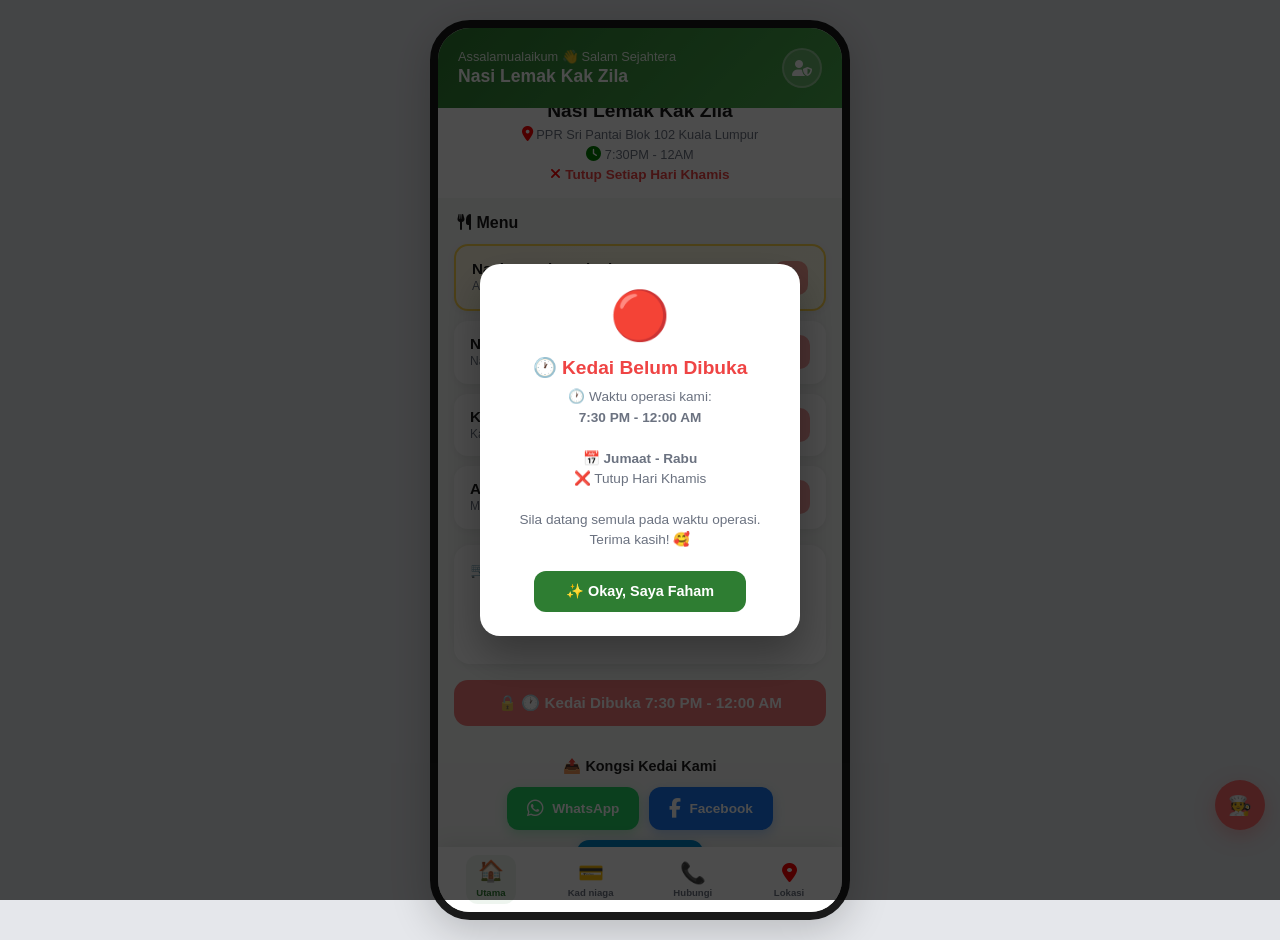
==== index.html @ 6022aac2 "Change fetchOwnerSettings interval to 10 seconds Updated the interval for fetching owner settings fr" ====
<!DOCTYPE html>
<html lang="ms">
<head>
    <meta charset="UTF-8">
    <meta name="viewport" content="width=device-width, initial-scale=1.0, maximum-scale=1.0, user-scalable=no, viewport-fit=cover">
    <title>Nasi Lemak Kak Zila</title>
    <link href="https://cdn.jsdelivr.net/npm/fontsource-poppins@5.0.0/index.css" rel="stylesheet">


<!-- PWA Meta Tags -->
<link rel="manifest" href="manifest.json">
<meta name="theme-color" content="#2E7D32">

<!-- Apple iOS PWA -->
<meta name="apple-mobile-web-app-capable" content="yes">
<meta name="apple-mobile-web-app-status-bar-style" content="black-translucent">
<meta name="apple-mobile-web-app-title" content="Zila Food">
<link rel="apple-touch-icon" href="nasi-lemak-icon-192.png">

<!-- Android + General PWA -->
<meta name="mobile-web-app-capable" content="yes">

<!-- Viewport -->
<meta name="viewport" content="width=device-width, initial-scale=1.0, maximum-scale=1.0, user-scalable=no, viewport-fit=cover, shrink-to-fit=no">

<!-- Font Awesome -->
<link rel="stylesheet" href="https://cdnjs.cloudflare.com/ajax/libs/font-awesome/6.5.1/css/all.min.css">


<!-- Open Graph Meta Tags (Facebook, Telegram, WhatsApp) -->
<meta property="og:title" content="🍽️ Nasi Lemak Kak Zila">
<meta property="og:description" content="Order Nasi Lemak sedap di PPR Sri Pantai Blok 102 Kuala Lumpur. Buka 7:30PM - 12AM (Jumaat-Rabu). Tutup Khamis.">
<meta property="og:image" content="https://raw.githubusercontent.com/Lilmoki91/nasi-lemak-kak-zila/refs/heads/main/media/og-image.jpg">
<meta property="og:image:width" content="1200">
<meta property="og:image:height" content="630">
<meta property="og:image:type" content="image/jpeg">
<meta property="og:url" content="https://nasi-lemak-kak-zila.pages.dev">
<meta property="og:type" content="website">
<meta property="og:locale" content="ms_MY">
<meta property="og:site_name" content="Zila Food">

<!-- Twitter Card -->
<meta name="twitter:card" content="summary_large_image">
<meta name="twitter:title" content="🍽️ Nasi Lemak Kak Zila">
<meta name="twitter:description" content="Order Nasi Lemak sedap di PPR Sri Pantai Blok 102 Kuala Lumpur.">
<meta name="twitter:image" content="https://raw.githubusercontent.com/Lilmoki91/nasi-lemak-kak-zila/refs/heads/main/media/og-image.jpg">

<style>
:root {
    --primary: #2E7D32;
    --primary-light: #4CAF50;
    --primary-dark: #1B5E20;
    --accent: #FFD54F;
    --accent-dark: #FFC107;
    --bg: #F5F7F5;
    --card: #FFFFFF;
    --text: #1A1A1A;
    --text-muted: #6B7280;
    --success: #25D366;
    --danger: #EF4444;
    --info: #4285F4;
}

* {
    margin: 0;
    padding: 0;
    box-sizing: border-box;
    -webkit-tap-highlight-color: transparent;
    
}

body {
    font-family: 'Poppins', sans-serif;
    background: #E5E7EB;
    min-height: 100vh;
    display: flex;
    justify-content: center;
    align-items: flex-start;
    padding: 0px 0;
}

.phone-frame {
    width: 100%;
    max-width: 420px;
    background: var(--bg);
    min-height: 100vh;
    position: relative;
    overflow-x: hidden;
    box-shadow: 0 10px 40px rgba(0,0,0,0.2);
    display: flex;
    flex-direction: column;
}

@media (min-width: 480px) {
    .phone-frame {
        min-height: 850px;
        max-height: 900px;
        border-radius: 40px;
        overflow: hidden;
        border: 8px solid #1A1A1A;
        margin: 20px auto;
    }
}

.app-header {
    background: linear-gradient(135deg, var(--primary) 0%, var(--primary-light) 100%);
    padding: 20px;
    color: #fff;
    flex-shrink: 0;
    margin: 0;
    display: fixed;
}

.header-greeting {
    font-size: 0.8rem;
    opacity: 0.9;
}

.header-name {
    font-size: 1.1rem;
    font-weight: 700;
    margin-top: 2px;
}

.content {
    flex: 1;
    overflow-y: auto;
    padding: 0;
    padding-bottom: 90px;
    -webkit-overflow-scrolling: touch;
}

.tab-page {
    display: none;
    margin: 0;
    padding: 0;
    animation: fadeIn 0.3s ease;
}

.tab-page.active {
    display: block;
}

@keyframes fadeIn {
    from { opacity: 0; transform: translateY(10px); }
    to { opacity: 1; transform: translateY(0); }
}

/* ========== GAMBAR FULL SIZE ========== */
.hero-image {
    width: 100%;
    height: 100%;
    max-height: 100%;
    object-fit: cover;
    display: block;
    margin-top: -2.6rem;
    padding: 0;
    border: none;
}

.hero-caption {
    padding: 16px 20px ;
    text-align: center;
    background: var(--card);
    margin: 0;
}

.hero-caption h2 {
    font-size: 1.2rem;
    font-weight: 700;
    color: var(--text);
    margin-bottom: 4px;
}

.hero-caption p {
    font-size: 0.8rem;
    color: var(--text-muted);
}

.section-title {
    font-size: 1rem;
    font-weight: 700;
    color: var(--text);
    padding: 16px 20px 12px;
}

.menu-list {
    padding: 0 16px;
    display: flex;
    flex-direction: column;
    gap: 10px;
}

.menu-item {
    background: var(--card);
    border-radius: 14px;
    padding: 14px 16px;
    display: flex;
    justify-content: space-between;
    align-items: center;
    box-shadow: 0 2px 8px rgba(0,0,0,0.06);
    transition: all 0.2s;
}

.menu-item.featured {
    background: linear-gradient(135deg, #FFF8E1, #FFFDE7);
    border: 2px solid var(--accent);
}

.menu-info {
    flex: 1;
    min-width: 0;
}

.menu-name {
    font-size: 0.95rem;
    font-weight: 700;
    color: var(--text);
    margin-bottom: 2px;
}

.menu-desc {
    font-size: 0.75rem;
    color: var(--text-muted);
    line-height: 1.3;
}

.menu-actions {
    display: flex;
    align-items: center;
    gap: 10px;
    flex-shrink: 0;
    margin-left: 12px;
}

.menu-price {
    background: var(--primary);
    color: #fff;
    padding: 5px 12px;
    border-radius: 10px;
    font-size: 0.8rem;
    font-weight: 700;
    white-space: nowrap;
}

.menu-item.featured .menu-price {
    background: var(--accent-dark);
    color: var(--primary-dark);
}

.add-btn {
    width: 34px;
    height: 34px;
    border-radius: 10px;
    background: var(--primary);
    color: #fff;
    border: none;
    font-size: 1.2rem;
    cursor: pointer;
    display: flex;
    align-items: center;
    justify-content: center;
    transition: all 0.2s;
    flex-shrink: 0;
}

.add-btn:active {
    transform: scale(0.8);
}

.quantity-control {
    display: flex;
    align-items: center;
    gap: 8px;
    background: #F3F4F6;
    border-radius: 10px;
    padding: 3px;
}

.quantity-control button {
    width: 28px;
    height: 28px;
    border-radius: 8px;
    border: none;
    background: var(--card);
    font-weight: 700;
    font-size: 1rem;
    cursor: pointer;
}

.quantity-control .qty-num {
    font-weight: 700;
    font-size: 0.85rem;
    min-width: 20px;
    text-align: center;
}

.cart-summary {
    background: var(--card);
    border-radius: 16px;
    padding: 16px;
    margin: 16px;
    box-shadow: 0 2px 8px rgba(0,0,0,0.06);
}

.cart-item-row {
    display: flex;
    justify-content: space-between;
    align-items: center;
    padding: 10px 0;
    border-bottom: 1px solid #F3F4F6;
    font-size: 0.85rem;
}

.cart-item-row:last-child {
    border-bottom: none;
}

.cart-item-name {
    font-weight: 600;
}

.cart-item-qty {
    color: var(--text-muted);
    font-size: 0.75rem;
}

.cart-total {
    display: flex;
    justify-content: space-between;
    align-items: center;
    padding-top: 14px;
    margin-top: 10px;
    border-top: 2px solid #E5E7EB;
    font-weight: 700;
    font-size: 1.1rem;
}

.cart-empty {
    text-align: center;
    color: var(--text-muted);
    padding: 20px;
    font-size: 0.85rem;
}

.cta-btn {
    padding: 14px;
    border-radius: 14px;
    border: none;
    font-family: inherit;
    font-size: 0.95rem;
    font-weight: 700;
    cursor: pointer;
    display: flex;
    align-items: center;
    justify-content: center;
    gap: 8px;
    color: #fff;
    width: 100%;
}

.cta-wa { background: var(--success); }
.cta-map { background: var(--info); }
.cta-call { background: var(--primary); }

.clear-cart-btn {
    background: transparent;
    border: 1px solid var(--danger);
    color: var(--danger);
    padding: 6px 14px;
    border-radius: 8px;
    font-size: 0.7rem;
    font-weight: 600;
    cursor: pointer;
    font-family: inherit;
}

/* Kad Bisnes */
.bizcard-container { padding: 16px; }

.bizcard-tabs {
    display: flex;
    gap: 8px;
    margin-bottom: 16px;
    background: var(--card);
    padding: 4px;
    border-radius: 14px;
}

.bizcard-tab {
    flex: 1;
    padding: 10px;
    border: none;
    background: transparent;
    border-radius: 10px;
    font-family: inherit;
    font-weight: 600;
    cursor: pointer;
}

.bizcard-tab.active {
    background: var(--primary);
    color: #fff;
}

.bizcard-display {
    border-radius: 20px;
    overflow: hidden;
    box-shadow: 0 10px 30px rgba(0,0,0,0.15);
    aspect-ratio: 16/10;
    background: var(--card);
}

.bizcard-display img {
    width: 100%;
    height: 100%;
    object-fit: cover;
    display: none;
}

.bizcard-display img.show {
    display: block;
}

.bizcard-actions {
    display: flex;
    gap: 10px;
    margin-top: 16px;
}

.biz-btn {
    flex: 1;
    padding: 12px;
    border-radius: 12px;
    border: none;
    font-family: inherit;
    font-weight: 700;
    cursor: pointer;
    display: flex;
    align-items: center;
    justify-content: center;
    gap: 6px;
}

.biz-btn.primary { background: var(--primary); color: #fff; }
.biz-btn.secondary { background: var(--accent); color: var(--primary-dark); }

/* Hubungi */
.contact-section {
    padding: 16px;
    display: flex;
    flex-direction: column;
    gap: 10px;
}

.contact-card {
    background: var(--card);
    border-radius: 14px;
    padding: 14px;
    display: flex;
    align-items: center;
    gap: 12px;
    box-shadow: 0 2px 8px rgba(0,0,0,0.06);
}

.contact-icon {
    width: 42px;
    height: 42px;
    border-radius: 12px;
    display: flex;
    align-items: center;
    justify-content: center;
    font-size: 1.2rem;
    flex-shrink: 0;
}

.contact-info { flex: 1; }
.contact-label { font-size: 0.7rem; color: var(--text-muted); }
.contact-value { font-size: 0.85rem; font-weight: 600; color: var(--text); }

/* Lokasi Tab */
.lokasi-container {
    padding: 16px;
}

.lokasi-map-img {
    width: 100%;
    aspect-ratio: 16/10;
    object-fit: cover;
    border-radius: 16px;
    box-shadow: 0 4px 16px rgba(0,0,0,0.1);
    margin-bottom: 16px;
}

.lokasi-info-card {
    background: var(--card);
    border-radius: 16px;
    padding: 16px;
    box-shadow: 0 2px 8px rgba(0,0,0,0.06);
    margin-bottom: 12px;
}

.lokasi-info-card .lokasi-alamat {
    font-size: 0.95rem;
    font-weight: 700;
    color: var(--text);
    margin-bottom: 8px;
}

.lokasi-info-card .lokasi-nota {
    font-size: 0.8rem;
    color: var(--text-muted);
    line-height: 1.5;
}

.waktu-operasi {
    background: var(--card);
    border-radius: 16px;
    padding: 16px;
    box-shadow: 0 2px 8px rgba(0,0,0,0.06);
    margin-bottom: 12px;
}

.waktu-row {
    display: flex;
    justify-content: space-between;
    padding: 8px 0;
    border-bottom: 1px solid #F3F4F6;
    font-size: 0.85rem;
}

.waktu-row:last-child {
    border-bottom: none;
}

.waktu-hari {
    font-weight: 600;
    color: var(--text);
}

.waktu-masa {
    color: var(--primary);
    font-weight: 700;
}

/* Bottom Navigation */
.bottom-nav {
    background: var(--card);
    padding: 8px 6px calc(8px + env(safe-area-inset-bottom, 0));
    display: flex;
    justify-content: space-around;
    align-items: center;
    box-shadow: 0 -4px 20px rgba(0,0,0,0.08);
    flex-shrink: 0;
}

.nav-item {
    display: flex;
    flex-direction: column;
    align-items: center;
    gap: 2px;
    padding: 6px 8px;
    border: none;
    background: transparent;
    font-family: inherit;
    cursor: pointer;
    position: relative;
    border-radius: 12px;
    transition: all 0.2s;
    min-width: 50px;
}

.nav-icon {
    font-size: 1.3rem;
    color: var(--text-muted);
    transition: all 0.2s;
}

.nav-label {
    font-size: 0.6rem;
    color: var(--text-muted);
    font-weight: 600;
    transition: all 0.2s;
}

.nav-item.active {
    background: rgba(46, 125, 50, 0.08);
}

.nav-item.active .nav-icon {
    color: var(--primary);
    transform: translateY(-2px);
}

.nav-item.active .nav-label {
    color: var(--primary);
}

.cart-badge {
    position: absolute;
    top: 0px;
    right: 2px;
    width: 18px;
    height: 18px;
    background: var(--danger);
    border-radius: 50%;
    font-size: 0.55rem;
    display: flex;
    align-items: center;
    justify-content: center;
    font-weight: 700;
    color: #fff;
    animation: popIn 0.3s ease;
}

@keyframes popIn {
    0% { transform: scale(0); }
    70% { transform: scale(1.2); }
    100% { transform: scale(1); }
}

.toast {
    position: fixed;
    bottom: 100px;
    left: 50%;
    transform: translateX(-50%) translateY(100px);
    background: var(--text);
    color: #fff;
    padding: 12px 20px;
    border-radius: 12px;
    z-index: 200;
    opacity: 0;
    transition: all 0.3s;
    font-size: 0.85rem;
    font-weight: 600;
    pointer-events: none;
}

.toast.show {
    transform: translateX(-50%) translateY(0);
    opacity: 1;
}

/* Popup Tutup */
.popup-overlay {
    display: none;
    position: fixed;
    top: 0;
    left: 0;
    width: 100%;
    height: 100%;
    background: rgba(0, 0, 0, 0.7);
    z-index: 999;
    justify-content: center;
    align-items: center;
}

.popup-overlay.show {
    display: flex;
}

.popup-box {
    background: #fff;
    border-radius: 20px;
    padding: 24px;
    text-align: center;
    max-width: 320px;
    width: 90%;
    box-shadow: 0 20px 40px rgba(0, 0, 0, 0.3);
    animation: popIn 0.3s ease;
}

.popup-box .popup-icon {
    font-size: 3rem;
    margin-bottom: 12px;
}

.popup-box .popup-title {
    font-size: 1.2rem;
    font-weight: 700;
    color: #EF4444;
    margin-bottom: 8px;
}

.popup-box .popup-text {
    font-size: 0.85rem;
    color: #6B7280;
    margin-bottom: 20px;
    line-height: 1.5;
}

.popup-box .popup-btn {
    background: #2E7D32;
    color: #fff;
    border: none;
    padding: 12px 32px;
    border-radius: 12px;
    font-size: 0.9rem;
    font-weight: 700;
    cursor: pointer;
    font-family: inherit;
}

.popup-box .popup-btn:active {
    transform: scale(0.95);
}

.troli-locked {
    opacity: 0.5;
    pointer-events: none;
    position: relative;
}

/* ICON SHARE MEDIA */
/* Share Buttons */
.share-section {
    padding: 16px;
}

.share-title {
    font-size: 0.9rem;
    font-weight: 700;
    color: var(--text);
    margin-bottom: 12px;
    text-align: center;
}

.share-buttons {
    display: flex;
    gap: 10px;
    justify-content: center;
    flex-wrap: wrap;
}

.share-btn {
    display: flex;
    align-items: center;
    gap: 8px;
    padding: 12px 20px;
    border-radius: 12px;
    border: none;
    font-family: inherit;
    font-size: 0.85rem;
    font-weight: 600;
    cursor: pointer;
    color: #fff;
    transition: transform 0.2s, box-shadow 0.2s;
    text-decoration: none;
}

.share-btn:active {
    transform: scale(0.95);
}

.share-btn i {
    font-size: 1.2rem;
}

.share-wa { 
    background: #25D366; 
    box-shadow: 0 4px 12px rgba(37, 211, 102, 0.3);
}

.share-fb { 
    background: #1877F2; 
    box-shadow: 0 4px 12px rgba(24, 119, 242, 0.3);
}

.share-tele { 
    background: #0088cc; 
    box-shadow: 0 4px 12px rgba(0, 136, 204, 0.3);
}


/*========================*/
/* CSS MESEJ AI CHATBOT */
/*========================*/

.siti-chat {
    position: fixed;
    bottom: 70px;
    right: 15px;
    z-index: 500;
}

.siti-chat-btn {
    width: 50px;
    height: 50px;
    border-radius: 50%;
    background: #FF6B6B;
    color: #fff;
    border: none;
    font-size: 1.2rem;
    cursor: pointer;
    box-shadow: 0 6px 20px rgba(255, 107, 107, 0.4);
    display: flex;
    align-items: center;
    justify-content: center;
}

.siti-chat-box {
    display: none;
    position: absolute;
    bottom: 70px;
    right: 5px;
    width: 320px;
    height: 70vh;
    background: #fff;
    border-radius: 16px;
    box-shadow: 0 10px 30px rgba(0,0,0,0.2);
    flex-direction: column;
    overflow: hidden;
}

.siti-chat-box.show {
    display: flex;
}

.siti-chat-header {
    background: #FF6B6B;
    color: #fff;
    padding: 12px 16px;
    font-weight: 700;
    font-size: 0.9rem;
    flex-shrink: 0;
}

/* Wrapper untuk body + scroll button */
.siti-chat-body-wrapper {
    position: relative;
    flex: 1;
    overflow: hidden;
}

.siti-chat-body {
    height: 100%;
    overflow-y: auto;
    padding: 12px;
}

.siti-chat-input {
    display: flex;
    padding: 8px;
    border-top: 1px solid #eee;
    flex-shrink: 0;
}

.siti-chat-input input {
    flex: 1;
    border: 1px solid #ddd;
    border-radius: 20px;
    padding: 8px 14px;
    font-family: inherit;
    font-size: 0.8rem;
    outline: none;
}

.siti-chat-input button {
    background: #FF6B6B;
    color: #fff;
    border: none;
    border-radius: 50%;
    width: 36px;
    height: 36px;
    margin-left: 8px;
    cursor: pointer;
}

.chat-bubble {
    margin-bottom: 18px !important;
    padding: 10px 14px;
    border-radius: 16px;
    font-size: 0.82rem;
    max-width: 85%;
    line-height: 1.6;
    word-break: break-word;
    overflow-wrap: break-word;
    white-space: pre-wrap;
    hyphens: auto;
}

.chat-bubble a {
    color: #2E7D32;
    word-break: break-all;
}

.chat-user {
    background: #FF6B6B;
    color: #fff;
    margin-left: auto;
    border-bottom-right-radius: 4px;
    display: flex;
    width: fit-content;
    max-width: 80%;
}

.chat-ai {
    background: #F3F4F6;
    color: #1A1A1A;
    border-bottom-left-radius: 4px;
    display: inline-block;
    width: fit-content;
    max-width: 87%;
}

/* ================================ */
/* 🔽 SCROLL TO BOTTOM BUTTON */
/* ================================ */

.scroll-bottom-btn {
    position: absolute;
    bottom: 8px;
    right: 8px;
    width: 29px;
    height: 29px;
    border-radius: 50%;
    background: #2E7D32;
    color: #fff;
    border: none;
    font-size: 0.7rem;
    cursor: pointer;
    box-shadow: 0 4px 12px rgba(0,0,0,0.2);
    z-index: 10;
    display: none;
    align-items: center;
    justify-content: center;
    transition: all 0.3s ease;
}

.scroll-bottom-btn.show {
    display: flex;
    animation: fadeInUp 0.3s ease;
}

.scroll-bottom-btn:active {
    transform: scale(0.9);
    background: #1B5E20;
}

@keyframes fadeInUp {
    from { opacity: 0; transform: translateY(10px); }
    to { opacity: 1; transform: translateY(0); }
}

/* sistem block scroll kotak chat */
.siti-chat-body {
    flex: 1;
    overflow-y: auto;
    padding: 12px;
    overscroll-behavior: contain;
    -webkit-overscroll-behavior: contain;
    touch-action: pan-y; /* Hanya benarkan scroll menegak */
}

/*=================*/
/* 🧑‍💻 Admin Button */
/*=================*/
.admin-btn {
    width: 40px;
    height: 40px;
    border-radius: 50%;
    background: rgba(255,255,255,0.2);
    backdrop-filter: blur(10px);
    color: #fff;
    border: 2px solid rgba(255,255,255,0.3);
    font-size: 1rem;
    cursor: pointer;
    display: flex;
    align-items: center;
    justify-content: center;
    transition: all 0.3s ease;
    flex-shrink: 0;
}

.admin-btn:hover {
    background: rgba(255,255,255,0.3);
    border-color: rgba(255,255,255,0.5);
    transform: scale(1.05);
}

.admin-btn:active {
    transform: scale(0.95);
    background: rgba(255,255,255,0.4);
}

/* ================================ */
/* 🎛️ PANEL ADMIN */
/* ================================ */

.admin-overlay {
    display: none;
    position: fixed;
    top: 0; left: 0;
    width: 100%; height: 100%;
    background: rgba(0,0,0,0.8);
    z-index: 9999;
    align-items: center;
    justify-content: center;
}

.admin-overlay.show {
    display: flex;
}

.admin-panel {
    background: #fff;
    border-radius: 20px;
    width: 90%;
    max-width: 400px;
    max-height: 90vh;
    overflow-y: auto;
    box-shadow: 0 20px 40px rgba(0,0,0,0.3);
    animation: slideUp 0.3s ease;
}

@keyframes slideUp {
    from { transform: translateY(50px); opacity: 0; }
    to { transform: translateY(0); opacity: 1; }
}

.admin-header {
    background: linear-gradient(135deg, #1B5E20, #2E7D32);
    color: #fff;
    padding: 20px;
    display: flex;
    justify-content: space-between;
    align-items: center;
    border-radius: 20px 20px 0 0;
}

.admin-header h3 {
    font-size: 1.1rem;
    margin-bottom: 2px;
}

.admin-header p {
    font-size: 0.7rem;
    opacity: 0.8;
}

.admin-close {
    width: 32px;
    height: 32px;
    border-radius: 50%;
    background: rgba(255,255,255,0.2);
    border: none;
    color: #fff;
    font-size: 1rem;
    cursor: pointer;
}

.admin-content {
    padding: 16px;
}

.admin-card {
    background: #F9FAFB;
    border-radius: 14px;
    padding: 16px;
    margin-bottom: 12px;
}

.admin-card-title {
    font-weight: 700;
    font-size: 0.9rem;
    color: #1A1A1A;
    margin-bottom: 12px;
}

.admin-toggle-group {
    display: flex;
    gap: 8px;
}

.admin-toggle {
    flex: 1;
    padding: 10px;
    border: 2px solid #E5E7EB;
    border-radius: 10px;
    background: #fff;
    font-family: inherit;
    font-size: 0.8rem;
    font-weight: 600;
    cursor: pointer;
    transition: all 0.2s;
}

.admin-toggle.active {
    background: #2E7D32;
    color: #fff;
    border-color: #2E7D32;
}

.admin-card textarea {
    width: 100%;
    height: 80px;
    border: 1px solid #E5E7EB;
    border-radius: 10px;
    padding: 10px;
    font-family: inherit;
    font-size: 0.85rem;
    resize: vertical;
    outline: none;
}

.admin-card textarea:focus {
    border-color: #2E7D32;
}

.admin-memo-preview {
    background: #FEF3C7;
    border-radius: 8px;
    padding: 10px;
    margin-top: 8px;
}

.admin-memo-preview small {
    color: #92400E;
    font-weight: 600;
}

.admin-memo-preview p {
    color: #78350F;
    font-size: 0.85rem;
    margin-top: 4px;
}

.admin-save-btn {
    width: 100%;
    padding: 14px;
    background: #2E7D32;
    color: #fff;
    border: none;
    border-radius: 12px;
    font-weight: 700;
    font-size: 0.9rem;
    cursor: pointer;
    font-family: inherit;
    margin-bottom: 8px;
}

.admin-save-btn:active {
    transform: scale(0.98);
}

.admin-logout-btn {
    width: 100%;
    padding: 12px;
    background: transparent;
    border: 1px solid #EF4444;
    color: #EF4444;
    border-radius: 12px;
    font-weight: 600;
    font-size: 0.85rem;
    cursor: pointer;
    font-family: inherit;
}

#adminInfo p {
    font-size: 0.8rem;
    margin-bottom: 4px;
    color: #6B7280;
}

#adminInfo strong {
    color: #1A1A1A;
}
</style>
</head>
<body>
<!-- ============================================== -->
<!-- 🎛️ PANEL ADMIN ZILA FOOD -->
<!-- ============================================== -->
<div class="admin-overlay" id="adminOverlay">
    <div class="admin-panel">
        
        <!-- Header -->
        <div class="admin-header">
            <div>
                <h3>🎛️ Panel Admin</h3>
                <p>Zila Food - Kawalan Kedai</p>
            </div>
            <button class="admin-close" onclick="tutupPanelAdmin()">✕</button>
        </div>
        
        <!-- Content -->
        <div class="admin-content">
            
            <!-- Status Kedai -->
            <div class="admin-card">
                <div class="admin-card-title">🟢 Status Kedai</div>
                <div class="admin-toggle-group">
                    <button class="admin-toggle active" id="modeAuto" onclick="setMode('AUTO')">
                        🔄 Auto
                    </button>
                    <button class="admin-toggle" id="modeBuka" onclick="setMode('BUKA')">
                        🟢 Buka
                    </button>
                    <button class="admin-toggle" id="modeTutup" onclick="setMode('TUTUP')">
                        🔴 Tutup
                    </button>
                </div>
            </div>
            
            <!-- Memo -->
            <div class="admin-card">
                <div class="admin-card-title">📝 Memo Untuk Customer</div>
                <textarea id="adminMemo" placeholder="Tulis memo untuk customer...&#10;Contoh: Selamat Hari Raya! Buka 18 Julai."></textarea>
                <div class="admin-memo-preview" id="memoPreview" style="display:none;">
                    <small>📋 Preview:</small>
                    <p id="memoPreviewText"></p>
                </div>
            </div>
            
            <!-- Info -->
            <div class="admin-card">
                <div class="admin-card-title">📊 Info</div>
                <div id="adminInfo">
                    <p>Status: <strong id="infoStatus">-</strong></p>
                    <p>Mod: <strong id="infoMode">-</strong></p>
                    <p>Kemaskini: <strong id="infoUpdate">-</strong></p>
                </div>
            </div>
            
            <!-- Butang -->
            <button class="admin-save-btn" onclick="simpanSettings()">
                💾 Simpan Tetapan
            </button>
            
            <button class="admin-logout-btn" onclick="logoutAdmin()">
                🚪 Logout
            </button>
            
            <p id="adminMsg" style="text-align:center; margin-top:10px; font-size:0.8rem; display:none;"></p>
        </div>
        
    </div>
</div>



<!-- Popup Kedai Tutup Khamis -->
<div class="popup-overlay" id="popupTutup">
    <div class="popup-box">
        <div class="popup-icon">🔴</div>
        <div class="popup-title">Maaf, Kedai Tutup</div>
        <div class="popup-text">
            📅 Setiap hari <strong>Khamis</strong> kedai kami berehat.<br>
            🕐 Operasi seperti biasa pada <strong>Jumaat - Rabu</strong><br>
            7:30 PM - 12:00 AM
        </div>
        <button class="popup-btn" onclick="tutupPopup()">✨ Okay, Saya Faham</button>
    </div>
</div>

<div class="phone-frame">
    <div class="app-header">
    <div style="display: flex; justify-content: space-between; align-items: center;">
        <div>
            <div class="header-greeting">Assalamualaikum 👋 Salam Sejahtera</div>
            <div class="header-name">Nasi Lemak Kak Zila</div>
        </div>
        <button class="admin-btn" onclick="bukaAdminLogin()" title="Admin">
            <i class="fas fa-user-shield"></i>
        </button>
    </div>
</div>

    <div class="content">

        <!-- MENU TAB (Utama) -->
        <div class="tab-page active" id="tab-menu">
            <!-- SATU GAMBAR FULL SIZE -->
            <img src="https://i.postimg.cc/nhVCC9Pd/media.jpg" class="hero-image" alt="Nasi Lemak Kak Zila">
     
            <!-- info kedai -->
<div class="hero-caption">
    <h2>Nasi Lemak Kak Zila</h2>
    <p><i class="fas fa-location-dot" style="color: red; font-size: 15px;"></i> PPR Sri Pantai Blok 102 Kuala Lumpur</p>
    <p><i class="fas fa-clock" style="color: green; font-size: 15px; margin-top: 4px;"></i> 7:30PM - 12AM</p>
    <p style="color: #EF4444; font-weight: 700; font-size: 0.85rem; margin-top: 4px;"><i class="fas fa-times" style="color: red; font-size: 15px;"></i> Tutup Setiap Hari Khamis</p>
    
    <!-- 🔥 MEMO OWNER (Auto papar dari Panel Admin) -->
    <p id="ownerMemo" style="display:none; font-weight: 700; font-size: 0.9rem; margin-top: 8px; padding: 10px; border-radius: 10px;"></p>
</div>

            <div class="section-title"><i class="fas fa-cutlery"></i> Menu</div>
            <div class="menu-list" id="menu-list"></div>

            <div class="cart-summary" id="cart-summary">
                <div style="display: flex; justify-content: space-between; align-items: center; margin-bottom: 10px;">
                    <span style="font-weight: 700; font-size: 0.95rem;">🛒 Troli</span>
                    <button class="clear-cart-btn" onclick="clearCart()" id="clear-btn" style="display:none;">🗑️ Kosongkan</button>
                </div>
                <div id="cart-items"><div class="cart-empty">Tiada item</div></div>
                <div class="cart-total" id="cart-total" style="display:none;">
                    <span>Jumlah</span>
                    <span id="total-price">RM0.00</span>
                </div>
            </div>

            <div style="padding: 0 16px 16px;">
                <button class="cta-btn cta-wa" onclick="orderWhatsApp()">💬 Order WhatsApp</button>
            </div>
        </div>

        <!-- KAD TAB -->
        <div class="tab-page" id="tab-kad">
            <div class="bizcard-container">
                <div class="bizcard-tabs">
                    <button class="bizcard-tab active" onclick="showCard('front', this)">📇 Depan</button>
                    <button class="bizcard-tab" onclick="showCard('back', this)">📋 Belakang</button>
                </div>
                <div class="bizcard-display">
                    <img src="https://i.postimg.cc/vZ2gCR74/media-(2).jpg" class="show" id="card-front" alt="Kad Depan">
                    <img src="https://i.postimg.cc/Pxf94qbN/media(3).png" id="card-back" alt="Kad Belakang">
                </div>
                <div class="bizcard-actions">
                    <button class="biz-btn primary" onclick="simpanKad()">📥 Simpan</button>
                    <button class="biz-btn secondary" onclick="kongsiKad()">📤 Kongsi</button>
                </div>
            </div>
        </div>

        <!-- HUBUNGI TAB (WhatsApp + Telefon sahaja) -->
        <div class="tab-page" id="tab-hubungi">
            <div class="contact-section">
                <div class="contact-card">
                    <div class="contact-icon" style="background:#E8F5E9;">📱</div>
                    <div class="contact-info">
                        <div class="contact-label">WhatsApp</div>
                        <div class="contact-value">011-1164 0776</div>
                    </div>
                </div>
                <div class="contact-card">
                    <div class="contact-icon" style="background:#E3F2FD;">📞</div>
                    <div class="contact-info">
                        <div class="contact-label">Telefon</div>
                        <div class="contact-value">011-1164 0776</div>
                    </div>
                </div>

                <button class="cta-btn cta-wa" onclick="bukaWhatsApp()">💬 WhatsApp</button>
                <button class="cta-btn cta-call" onclick="window.location.href='tel:+60 11-1164 0776'">📞 Terus Telefon</button>
            </div>
        </div>

<!-- Share Section -->
<div class="share-section">
    <div class="share-title">📤 Kongsi Kedai Kami</div>
    <div class="share-buttons">
        <button class="share-btn share-wa" onclick="shareWhatsApp()">
            <i class="fab fa-whatsapp"></i> WhatsApp
        </button>
        <button class="share-btn share-fb" onclick="shareFacebook()">
            <i class="fab fa-facebook-f"></i> Facebook
        </button>
        <button class="share-btn share-tele" onclick="shareTelegram()">
            <i class="fab fa-telegram-plane"></i> Telegram
        </button>
    </div>
</div>

        <!-- LOKASI TAB (Berasingan) -->
        <div class="tab-page" id="tab-lokasi">
            <div class="lokasi-container">
                <img src="https://i.postimg.cc/nhVCC9Pd/media.jpg" class="lokasi-map-img" alt="Lokasi PPR Sri Pantai">

                <div class="lokasi-info-card">
                    <div class="lokasi-alamat">📍 PPR Sri Pantai Blok 102</div>
                    <div class="lokasi-nota">Kuala Lumpur, Malaysia</div>
                

                <div class="waktu-row">
    <span class="waktu-hari">Jumaat - Rabu</span>
    <span class="waktu-masa">7:30 PM - 12:00 AM</span>
  </div>
  

                <div class="waktu-row">
    <span class="waktu-hari">Khamis</span>
    <span class="waktu-masa" style="color: #EF4444;">❌ Tutup</span>
    </div>
    </div>

                <button class="cta-btn cta-map" onclick="bukaMaps()" style="margin-top: 8px;">🗺️ Buka Google Maps</button>
                <button class="cta-btn cta-wa" onclick="bukaWaze()" style="margin-top: 8px; background: #33CCFF;">🚗 Buka Waze</button>
            </div>
        </div>

    </div>

    <!-- Bottom Navigation (5 butang) -->
    <div class="bottom-nav">
        <button class="nav-item active" onclick="tukarTab('menu')">
            <span class="nav-icon">🏠</span>
            <span class="nav-label">Utama</span>
            <span class="cart-badge" id="nav-badge" style="display:none;">0</span>
        </button>
        <button class="nav-item" onclick="tukarTab('kad')">
            <span class="nav-icon">💳</span>
            <span class="nav-label">Kad niaga</span>
        </button>
        <button class="nav-item" onclick="tukarTab('hubungi')">
            <span class="nav-icon">📞</span>
            <span class="nav-label">Hubungi</span>
        </button>
        <button class="nav-item" onclick="tukarTab('lokasi')">
            <span class="nav-icon"><i class="fas fa-location-dot" style="color: red; font-size: 20px;"></i></span>
            <span class="nav-label">Lokasi</span>
        </button>
    </div>
</div>

<div class="toast" id="toast"></div>


<!-- AI CHATBOT MESSAGES UI -->
<div class="siti-chat">
    <button class="siti-chat-btn" onclick="toggleChat()">🧑‍🍳</button>
    
    <div class="siti-chat-box" id="sitiChatBox">
        <div class="siti-chat-header">
            🧑‍🍳 Siti AI — Pembantu Zila Food
        </div>
        
        <!-- WRAPPER UNTUK BODY + BUTTON -->
        <div style="position: relative; flex: 1; overflow: hidden;">
            
            <div class="siti-chat-body" id="sitiChatBody">
                <div class="chat-bubble chat-ai">Assalamualaikum & Salam sejahtera, Siti AI di sini! Ada apa yang Siti boleh bantu? Marvelous! ✨</div>
            </div>
            
            <!-- 🔽 Scroll to bottom button — DALAM chat box -->
            <button class="scroll-bottom-btn" id="scrollBottomBtn" onclick="scrollToBottom()" title="Skrol ke bawah">
                <i class="fas fa-chevron-down"></i>
            </button>
            
        </div>
        
        <div class="siti-chat-input">
            <input 
                type="text" 
                id="sitiInput" 
                placeholder="Tanya Siti Ai..." 
                onkeydown="if(event.key==='Enter'){event.preventDefault();sendMessage();this.blur();}"
            >
            <button onclick="sendMessage()"><i class="fas fa-arrow-up"></i></button>
        </div>
    </div>
</div>

<script>
    // ==============================================
    // 🍽️ MENU DATA
    // ==============================================
    const menu = [
        { id: 1, nama: 'Nasi Lemak Berlauk', desc: 'Ayam goreng, telur, sambal, ikan bilis', harga: 5.00, featured: true },
        { id: 2, nama: 'Nasi Lemak Biasa', desc: 'Nasi lemak klasik dengan sambal', harga: 2.00, featured: false },
        { id: 3, nama: 'Kaaripuf', desc: 'Karipap rangup & sedap', harga: 1.00, featured: false },
        { id: 4, nama: 'Air Balang', desc: 'Minuman segar menyegarkan', harga: 1.00, featured: false }
    ];

    // ==============================================
    // 🛒 SISTEM TROLI (MEMORY SAHAJA - TIADA STORAGE)
    // ==============================================
    let troli = {};

    function tambahItem(id) {
        if (!kedaiBuka()) { toast(mesejTutup()); tunjukPopup(); return; }
        troli[id] = (troli[id] || 0) + 1;
        kemasKiniUI();
        toast('✅ Ditambah ke troli');
    }

    function kurangItem(id) {
        if (troli[id] > 1) { troli[id]--; }
        else { delete troli[id]; }
        kemasKiniUI();
    }

    function clearCart() {
        troli = {};
        kemasKiniUI();
        toast('🗑️ Troli dikosongkan');
    }

    function jumlahItem() {
        return Object.values(troli).reduce((a, b) => a + b, 0);
    }

    function jumlahHarga() {
        return Object.entries(troli).reduce((t, [id, q]) => {
            const m = menu.find(x => x.id === parseInt(id));
            return t + (m ? m.harga * q : 0);
        }, 0);
    }

    function binaMenuHTML(m) {
        const qty = troli[m.id] || 0;
        let butang;
        if (!kedaiBuka()) {
            butang = `<button class="add-btn" style="background:#EF4444; opacity:0.5; pointer-events:none;">🔒</button>`;
        } else if (qty > 0) {
            butang = `<div class="quantity-control">
                <button onclick="kurangItem(${m.id})">−</button>
                <span class="qty-num">${qty}</span>
                <button onclick="tambahItem(${m.id})">+</button>
            </div>`;
        } else {
            butang = `<button class="add-btn" onclick="tambahItem(${m.id})">+</button>`;
        }
        return `
            <div class="menu-item ${m.featured ? 'featured' : ''}">
                <div class="menu-info">
                    <div class="menu-name">${m.nama}</div>
                    <div class="menu-desc">${m.desc}</div>
                </div>
                <div class="menu-actions">
                    <span class="menu-price">RM${m.harga.toFixed(2)}</span>
                    ${butang}
                </div>
            </div>
        `;
    }

    function kemasKiniUI() {
        const el = document.getElementById('menu-list');
        if (el) el.innerHTML = menu.map(m => binaMenuHTML(m)).join('');

        const cartEl = document.getElementById('cart-items');
        const totalEl = document.getElementById('cart-total');
        const priceEl = document.getElementById('total-price');
        const clearBtn = document.getElementById('clear-btn');
        const badge = document.getElementById('nav-badge');
        const jml = jumlahItem();

        if (!kedaiBuka()) {
            if (cartEl) cartEl.innerHTML = '<div style="text-align:center; padding:20px; color:#EF4444; font-weight:700; font-size:0.9rem;">' + mesejTutup() + '</div>';
            if (totalEl) totalEl.style.display = 'none';
            if (clearBtn) clearBtn.style.display = 'none';
            if (badge) badge.style.display = 'none';
        } else if (jml === 0) {
            if (cartEl) cartEl.innerHTML = '<div class="cart-empty">Tiada item</div>';
            if (totalEl) totalEl.style.display = 'none';
            if (clearBtn) clearBtn.style.display = 'none';
            if (badge) badge.style.display = 'none';
        } else {
            if (cartEl) {
                cartEl.innerHTML = Object.entries(troli).map(([id, q]) => {
                    const m = menu.find(x => x.id === parseInt(id));
                    return m ? `<div class="cart-item-row">
                        <span class="cart-item-name">${m.nama} <span class="cart-item-qty">x${q}</span></span>
                        <span style="font-weight:600;">RM${(m.harga * q).toFixed(2)}</span>
                    </div>` : '';
                }).join('');
            }
            if (totalEl) totalEl.style.display = 'flex';
            if (priceEl) priceEl.textContent = `RM${jumlahHarga().toFixed(2)}`;
            if (clearBtn) clearBtn.style.display = 'block';
            if (badge) {
                badge.style.display = 'flex';
                badge.textContent = jml;
            }
        }
        
        // Update button order
        const orderBtn = document.getElementById('order-btn');
        if (orderBtn) {
            if (!kedaiBuka()) {
                orderBtn.textContent = '🔒 ' + mesejTutup();
                orderBtn.style.background = '#EF4444';
                orderBtn.style.pointerEvents = 'none';
                orderBtn.style.opacity = '0.7';
            } else {
                orderBtn.textContent = '💬 Order WhatsApp';
                orderBtn.style.background = '#25D366';
                orderBtn.style.pointerEvents = 'auto';
                orderBtn.style.opacity = '1';
            }
        }
    }

    // ==============================================
    // 📱 FUNGSI WHATSAPP
    // ==============================================
    function orderWhatsApp() {
        if (!kedaiBuka()) { toast(mesejTutup()); tunjukPopup(); return; }
        const items = Object.entries(troli);
        if (items.length === 0) { toast('🛒 Troli kosong!'); return; }
        let teks = 'Assalamualaikum/ Salam sejahtera Kak Zila, saya nak order:%0A%0A';
        items.forEach(([id, q]) => {
            const m = menu.find(x => x.id === parseInt(id));
            if (m) teks += `${m.nama} x${q} = RM${(m.harga * q).toFixed(2)}%0A`;
        });
        teks += `%0A*Jumlah: RM${jumlahHarga().toFixed(2)}*`;
        window.location.href = `https://wa.me/601111640776?text=${teks}`;
    }

    function bukaWhatsApp() {
        if (!kedaiBuka()) { toast(mesejTutup()); tunjukPopup(); return; }
        window.location.href = 'https://wa.me/601111640776';
    }

    function bukaMaps() { 
        window.location.href = 'https://maps.google.com/?q=PPR+Sri+Pantai+Blok+102'; 
    }

    function bukaWaze() { 
        window.location.href = 'https://waze.com/ul?q=PPR+Sri+Pantai+Blok+102'; 
    }

    // ==============================================
    // 🔄 NAVIGASI TAB
    // ==============================================
    function tukarTab(nama) {
        document.querySelectorAll('.tab-page').forEach(p => p.classList.remove('active'));
        document.querySelectorAll('.nav-item').forEach(n => n.classList.remove('active'));
        const target = document.getElementById('tab-' + nama);
        if (target) target.classList.add('active');

        const semuaNav = document.querySelectorAll('.nav-item');
        const labelMap = { menu: 'Utama', kad: 'Kad', hubungi: 'Hubungi', lokasi: 'Lokasi' };
        semuaNav.forEach(n => {
            if (n.textContent.trim().includes(labelMap[nama])) n.classList.add('active');
        });

        document.querySelector('.content').scrollTop = 0;
        kemasKiniUI();
    }

    // ==============================================
    // 💳 KAD BISNES
    // ==============================================
    function showCard(side, btn) {
        document.querySelectorAll('.bizcard-tab').forEach(t => t.classList.remove('active'));
        btn.classList.add('active');
        document.getElementById('card-front').classList.remove('show');
        document.getElementById('card-back').classList.remove('show');
        setTimeout(() => document.getElementById('card-' + side).classList.add('show'), 50);
    }

    async function simpanKad() {
        const active = document.querySelector('.bizcard-tab.active');
        const side = active.textContent.includes('Depan') ? 'front' : 'back';
        const url = side === 'front' ? 'https://i.postimg.cc/vZ2gCR74/media-(2).jpg' : 'https://i.postimg.cc/Pxf94qbN/media(3).png';
        try {
            const r = await fetch(url); const b = await r.blob(); const u = URL.createObjectURL(b);
            const a = document.createElement('a'); a.href = u; a.download = `Kad-Kak-Zila-${side}.jpg`; a.click();
            URL.revokeObjectURL(u); toast('✅ Disimpan!');
        } catch(e) { window.open(url, '_blank'); toast('📎 Dibuka di tab baru'); }
    }

    async function kongsiKad() {
        const d = { title: 'Nasi Lemak Kak Zila', text: 'Jom singgah! PPR Sri Pantai Blok 102. WhatsApp: 011-1164 0776' };
        if (navigator.share) { try { await navigator.share(d); } catch(e) {} }
        else { try { await navigator.clipboard.writeText(d.text); toast('📋 Disalin!'); } catch(e) { toast('📤 Kongsi manual'); } }
    }

    // ==============================================
    // 🔔 TOAST
    // ==============================================
    function toast(msg) {
        const t = document.getElementById('toast');
        t.textContent = msg; t.classList.add('show');
        clearTimeout(t._t); t._t = setTimeout(() => t.classList.remove('show'), 2500);
    }

// ==============================================
// 🔴 CHECK WAKTU OPERASI + HARI KHAMIS + OWNER OVERRIDE
// ==============================================

let ownerMode = 'AUTO'; // Default

// 🔥 FETCH OWNER SETTINGS
async function checkOwnerMode() {
    try {
        const res = await fetch('https://zila-food.onrender.com/api/admin/settings');
        const data = await res.json();
        ownerMode = data.mode || 'AUTO';
    } catch(e) {
        ownerMode = 'AUTO';
    }
}

function isKhamis() {
    return new Date().getDay() === 4;
}

function isWaktuOperasi() {
    const now = new Date();
    const hour = now.getHours();
    const minute = now.getMinutes();
    const currentTime = hour * 60 + minute;
    const buka = 19 * 60 + 30;  // 7:30 PM
    const tutup = 24 * 60;       // 12:00 AM
    return currentTime >= buka && currentTime < tutup;
}

function kedaiBuka() {
    // 🔥 CHECK OWNER OVERRIDE DULU!
    if (ownerMode === 'BUKA') return true;    // Owner buka — terus boleh order!
    if (ownerMode === 'TUTUP') return false;  // Owner tutup — block terus!
    
    // AUTO — guna jadual biasa
    if (isKhamis()) return false;
    if (!isWaktuOperasi()) return false;
    return true;
}

function mesejTutup() {
    if (ownerMode === 'TUTUP') return '🔴 Kedai Ditutup Oleh Owner';
    if (ownerMode === 'BUKA') return '🟢 Kedai Dibuka Khas!';
    if (isKhamis()) return '🔴 Kedai Tutup Hari Khamis';
    if (!isWaktuOperasi()) return '🕐 Kedai Dibuka 7:30 PM - 12:00 AM';
    return '';
}

function blockTroli() {
    if (!kedaiBuka()) {
        document.querySelectorAll('.add-btn').forEach(function(btn) {
            btn.style.pointerEvents = 'none';
            btn.style.opacity = '0.5';
            btn.style.background = '#EF4444';
            btn.textContent = '🔒';
        });
        
        document.querySelectorAll('.cta-wa').forEach(function(btn) {
            btn.style.pointerEvents = 'none';
            btn.style.opacity = '0.7';
            btn.style.background = '#EF4444';
            btn.textContent = '🔒 ' + mesejTutup();
        });
    } else {
        // 🔓 UNLOCK — kalau kedai buka
        document.querySelectorAll('.add-btn').forEach(function(btn) {
            btn.style.pointerEvents = 'auto';
            btn.style.opacity = '1';
            btn.style.background = '#2E7D32';
            btn.textContent = '+';
        });
        
        document.querySelectorAll('.cta-wa').forEach(function(btn) {
            btn.style.pointerEvents = 'auto';
            btn.style.opacity = '1';
            btn.style.background = '#25D366';
            btn.textContent = '💬 Order WhatsApp';
        });
    }
}

function tunjukPopup() {
    const popup = document.getElementById('popupTutup');
    const popupTitle = popup.querySelector('.popup-title');
    const popupText = popup.querySelector('.popup-text');
    
    if (ownerMode === 'TUTUP') {
        popupTitle.textContent = '🔴 Kedai Ditutup Oleh Owner';
        popupText.innerHTML = 'Maaf, kedai sedang ditutup oleh owner.<br><br>Sila datang lagi nanti. Terima kasih! 😊';
    } else if (isKhamis()) {
        popupTitle.textContent = '🔴 Maaf, Kedai Tutup Hari Khamis';
        popupText.innerHTML = '📅 Setiap hari <strong>Khamis</strong> kedai kami berehat.<br>🕐 Operasi seperti biasa pada <strong>Jumaat - Rabu</strong><br>7:30 PM - 12:00 AM';
    } else if (!isWaktuOperasi()) {
        popupTitle.textContent = '🕐 Kedai Belum Dibuka';
        popupText.innerHTML = '🕐 Waktu operasi kami:<br><strong>7:30 PM - 12:00 AM</strong><br><br>📅 <strong>Jumaat - Rabu</strong><br>❌ Tutup Hari Khamis<br><br>Sila datang semula pada waktu operasi. Terima kasih! 🥰';
    }
    
    popup.classList.add('show');
}

function tutupPopup() {
    document.getElementById('popupTutup').classList.remove('show');
}

// ==============================================
// 🚀 INIT
// ==============================================
async function initCheck() {
    await checkOwnerMode(); // Fetch owner settings dulu
    if (!kedaiBuka()) {
        blockTroli();
        setTimeout(tunjukPopup, 1500);
    } else {
        blockTroli(); // Unlock troli
    }
    kemasKiniUI();
}

initCheck();

// Check setiap 5 minit
setInterval(async function() {
    await checkOwnerMode();
    if (!kedaiBuka()) {
        blockTroli();
        kemasKiniUI();
    } else {
        blockTroli(); // Unlock
        kemasKiniUI();
    }
}, 5 * 60 * 1000);
    
// ==============================================
// 📌 PWA KILL SWITCH v7 (SEIMBANG)
// ==============================================
if ('serviceWorker' in navigator) {
    
    // 🔥 HANYA BUANG CACHE LAMA (BUKAN SEMUA)
    if ('caches' in window) {
        caches.keys().then(function(keys) {
            keys.forEach(function(key) {
                // Hanya buang cache versi lama (bukan zila-food-v*)
                if (key.includes('zila-food')) {
                    console.log('🗑️ Cache lama dibuang:', key);
                    caches.delete(key);
                }
            });
        });
    }
    
    // 🔥 UNREGISTER SW LAMA SAHAJA
    navigator.serviceWorker.getRegistrations().then(function(regs) {
        regs.forEach(function(reg) {
            var scope = reg.scope;
            // Hanya unregister kalau scope bukan current
            if (scope.includes('nasi-lemak-kak-zila')) {
                console.log('🔄 SW sedia ada — kekalkan');
            } else {
                reg.unregister();
                console.log('🗑️ SW asing dibuang');
            }
        });
    });
    
    // 🔥 REGISTER SW (JIKA BELUM ADA)
    if (!navigator.serviceWorker.controller) {
        window.addEventListener('load', function() {
            navigator.serviceWorker.register('sw.js').then(function(reg) {
                console.log('✅ SW registered');
                reg.update();
                if (reg.waiting) reg.waiting.postMessage('SKIP_WAITING');
            }).catch(function(err) {
                console.log('⚠️ SW registration failed:', err);
            });
        });
    }
    
    // 🔥 AUTO RELOAD (HANYA BILA SW BARU)
    var refreshing = false;
    navigator.serviceWorker.addEventListener('controllerchange', function() {
        if (!refreshing) {
            refreshing = true;
            console.log('🔄 SW baru — reloading...');
            window.location.reload();
        }
    });
}

// ==============================================
// 📤 FUNGSI SHARE SOCIAL MEDIA (LENGKAP)
// ==============================================

const SHARE_URL = 'https://nasi-lemak-kak-zila.pages.dev';
const SHARE_TITLE = '🍽️ Nasi Lemak Kak Zila';
const SHARE_TEXT = 'Jom singgah! Nasi Lemak sedap di PPR Sri Pantai Blok 102 Kuala Lumpur. Buka 7:30PM - 12AM (Jumaat-Rabu). Tutup Khamis.';

// ==============================================
// 💬 WHATSAPP
// ==============================================
function shareWhatsApp() {
    const teks = `${SHARE_TITLE}%0A%0A${SHARE_TEXT}%0A%0A🔗 ${SHARE_URL}`;
    window.open(`https://wa.me/?text=${teks}`, '_blank');
}

// ==============================================
// ✈️ TELEGRAM
// ==============================================
function shareTelegram() {
    window.open(`https://t.me/share/url?url=${encodeURIComponent(SHARE_URL)}&text=${encodeURIComponent(SHARE_TITLE + '\n\n' + SHARE_TEXT)}`, '_blank');
}
    
// ==============================================
// 📘 FACEBOOK
// ==============================================
    function shareFacebook() {
    const isMobile = /Android|iPhone|iPad|iPod/i.test(navigator.userAgent);
    
    // Copy URL sahaja (bukan teks penuh) - supaya kad preview keluar
    if (navigator.clipboard) {
        navigator.clipboard.writeText(SHARE_URL).then(function() {
            toast('📋 URL disalin!');
            showFacebookGuide();
        });
    }
    
    if (isMobile) {
        // Cuba buka Facebook App
        setTimeout(function() {
            window.location.href = 'fb://composer';
            
            // Fallback: buka Facebook web
            setTimeout(function() {
                window.open('https://m.facebook.com/composer', '_blank');
            }, 1500);
        }, 500);
        
    } else {
        // Desktop: Buka Facebook Share Dialog
        window.open(
            `https://www.facebook.com/sharer/sharer.php?u=${encodeURIComponent(SHARE_URL)}`,
            'facebook-share',
            'width=626,height=436'
        );
    }
}

// Popup panduan cantik
function showFacebookGuide() {
    const guide = document.createElement('div');
    guide.style.cssText = `
        position: fixed;
        bottom: 80px;
        left: 20px;
        right: 20px;
        background: #1877F2;
        color: #fff;
        padding: 20px;
        border-radius: 20px;
        z-index: 999;
        text-align: center;
        font-size: 0.85rem;
        font-weight: 600;
        box-shadow: 0 10px 30px rgba(0,0,0,0.3);
        animation: popIn 0.3s ease;
    `;
    guide.innerHTML = `
        <div style="font-size:2rem; margin-bottom:8px;">📘</div>
        <strong style="font-size:1rem;">Facebook Dibuka!</strong><br><br>
        <span style="font-size:0.8rem; opacity:0.9;">📋 URL dah disalin</span><br><br>
        <span style="background:#fff; color:#1877F2; padding:6px 14px; border-radius:10px; font-size:0.75rem; display:inline-block; margin:8px 0;">
            ${SHARE_URL}
        </span><br><br>
        <span style="font-size:0.75rem; opacity:0.9;">⚡ <strong>Paste URL ini</strong> di post Facebook<br>untuk keluarkan kad preview</span><br>
        <span style="font-size:0.65rem; opacity:0.7;">👇 Tekan untuk tutup</span>
    `;
    guide.onclick = function() { 
        guide.style.opacity = '0';
        guide.style.transition = 'opacity 0.3s';
        setTimeout(function() { guide.remove(); }, 300);
    };
    document.body.appendChild(guide);
    
    // Auto tutup selepas 8 saat
    setTimeout(function() { 
        if (document.body.contains(guide)) {
            guide.style.opacity = '0';
            guide.style.transition = 'opacity 0.3s';
            setTimeout(function() { guide.remove(); }, 300);
        }
    }, 8000);
}
// ==============================================
// 📋 COPY LINK
// ==============================================
function shareCopyLink() {
    const teks = `${SHARE_TITLE}\n\n${SHARE_TEXT}\n\n🔗 ${SHARE_URL}`;
    
    if (navigator.clipboard) {
        navigator.clipboard.writeText(teks).then(function() {
            toast('📋 Pautan & teks disalin ke clipboard!');
        }).catch(function() {
            toast('📤 Sila kongsi manual');
        });
    } else {
        // Fallback untuk older browser
        const textarea = document.createElement('textarea');
        textarea.value = teks;
        textarea.style.position = 'fixed';
        textarea.style.opacity = '0';
        document.body.appendChild(textarea);
        textarea.select();
        document.execCommand('copy');
        document.body.removeChild(textarea);
        toast('📋 Pautan & teks disalin!');
    }
}

// ==============================================
// 📱 NATIVE SHARE (Mobile only)
// ==============================================
function shareNative() {
    if (navigator.share) {
        navigator.share({
            title: SHARE_TITLE,
            text: SHARE_TEXT,
            url: SHARE_URL
        }).then(function() {
            toast('✅ Berjaya dikongsi!');
        }).catch(function(error) {
            if (error.name !== 'AbortError') {
                toast('📤 Sila kongsi manual');
            }
        });
    } else {
        shareCopyLink();
    }
}

</script>
<script>
// ==============================================
// 🤖 SITI AI CHATBOT - ZILA FOOD
// ==============================================

let sessionId = 'user-' + Date.now();

function toggleChat() {
    document.getElementById('sitiChatBox').classList.toggle('show');
}

// ==============================================
// 🔊 FUNGSI BUNYI (Web Audio API - Tak perlu fail)
// ==============================================
function playSendSound() {
    try {
        const ctx = new (window.AudioContext || window.webkitAudioContext)();
        const o = ctx.createOscillator();
        const g = ctx.createGain();
        o.connect(g);
        g.connect(ctx.destination);
        o.type = 'sine';
        o.frequency.setValueAtTime(800, ctx.currentTime);
        o.frequency.exponentialRampToValueAtTime(1200, ctx.currentTime + 0.1);
        g.gain.setValueAtTime(0.3, ctx.currentTime);
        g.gain.exponentialRampToValueAtTime(0.01, ctx.currentTime + 0.15);
        o.start(ctx.currentTime);
        o.stop(ctx.currentTime + 0.15);
    } catch(e) {}
}

function playReceiveSound() {
    try {
        const ctx = new (window.AudioContext || window.webkitAudioContext)();
        const o = ctx.createOscillator();
        const g = ctx.createGain();
        o.connect(g);
        g.connect(ctx.destination);
        o.type = 'sine';
        // Nada pertama
        o.frequency.setValueAtTime(1000, ctx.currentTime);
        o.frequency.setValueAtTime(1200, ctx.currentTime + 0.08);
        // Nada kedua
        o.frequency.setValueAtTime(1400, ctx.currentTime + 0.16);
        g.gain.setValueAtTime(0.3, ctx.currentTime);
        g.gain.exponentialRampToValueAtTime(0.01, ctx.currentTime + 0.3);
        o.start(ctx.currentTime);
        o.stop(ctx.currentTime + 0.3);
    } catch(e) {}
}
</script>

<script>
// ==============================================
// 🔒 DISABLE SEND BUTTON SEMASA AI MEMBALAS
// ==============================================

let isSitiReplying = false; // Flag global

async function sendMessage() {
    // 🔒 JANGAN HANTAR KALAU SITI TENGAH BALAS
    if (isSitiReplying) {
        toast('⏳ Siti AI sedang menulis... Sila tunggu.');
        return;
    }
    
    const input = document.getElementById('sitiInput');
    const message = input.value.trim();
    if (!message) return;
    
    const body = document.getElementById('sitiChatBody');
    const sendBtn = document.querySelector('.siti-chat-input button');
    
    // 🔒 DISABLE BUTTON & INPUT
    isSitiReplying = true;
    sendBtn.disabled = true;
    sendBtn.style.opacity = '0.5';
    sendBtn.style.pointerEvents = 'none';
    input.disabled = true;
    input.style.background = '#F3F4F6';
    
    // User message
    body.innerHTML += `<div class="chat-bubble chat-user">${escapeHTML(message)}</div>`;
    input.value = '';
    input.blur();
    
    // 🔊 BUNYI HANTAR
    playSendSound();
    body.scrollTop = body.scrollHeight;
    
    // Typing
    const typingId = 'typing-' + Date.now();
    body.innerHTML += `<div class="chat-bubble chat-ai" id="${typingId}">✏️ Siti Ai menulis...</div>`;
    body.scrollTop = body.scrollHeight;
    
    try {
        const res = await fetch('https://zila-food.onrender.com/api/chat', {
            method: 'POST',
            headers: { 'Content-Type': 'application/json' },
            body: JSON.stringify({ 
                message: message, 
                session_id: sessionId 
            })
        });
        
        const data = await res.json();
        
        // Remove typing
        const typingEl = document.getElementById(typingId);
        if (typingEl) typingEl.remove();
        
        // Format response
        let response = formatAIResponse(data.response);
        
        // AI message
        body.innerHTML += `<div class="chat-bubble chat-ai">${response}</div>`;
        
        // 🔊 BUNYI TERIMA
        playReceiveSound();
        body.scrollTop = body.scrollHeight;
        
    } catch(e) {
        const typingEl = document.getElementById(typingId);
        if (typingEl) typingEl.remove();
        
        body.innerHTML += `<div class="chat-bubble chat-ai">😔 Maaf, Siti AI offline sekejap.</div>`;
        playReceiveSound();
        body.scrollTop = body.scrollHeight;
    }
    
    // 🔓 ENABLE SEMULA
    isSitiReplying = false;
    sendBtn.disabled = false;
    sendBtn.style.opacity = '1';
    sendBtn.style.pointerEvents = 'auto';
    input.disabled = false;
    input.style.background = '#fff';
    }
</script>
<script>
// ==============================================
// 🎨 FORMAT AI RESPONSE (SUPPORT MARKDOWN)
// ==============================================
function formatAIResponse(text) {
    // Escape HTML dulu (security)
    text = escapeHTML(text);
    
    // Bold (**text** atau __text__)
    text = text.replace(/\*\*(.*?)\*\*/g, '<strong>$1</strong>');
    text = text.replace(/__(.*?)__/g, '<strong>$1</strong>');
    
    // Italic (*text* atau _text_)
    text = text.replace(/\*(.*?)\*/g, '<em>$1</em>');
    text = text.replace(/_(.*?)_/g, '<em>$1</em>');
    
    // Heading (### text)
    text = text.replace(/^### (.*$)/gm, '<h3 style="font-size:0.9rem; margin:8px 0 4px; color:#2E7D32;">$1</h3>');
    text = text.replace(/^## (.*$)/gm, '<h2 style="font-size:0.95rem; margin:10px 0 4px; color:#2E7D32;">$1</h2>');
    text = text.replace(/^# (.*$)/gm, '<h1 style="font-size:1rem; margin:12px 0 4px; color:#2E7D32;">$1</h1>');
    
    // Code (`text`)
    text = text.replace(/`(.*?)`/g, '<code style="background:#E5E7EB; padding:2px 6px; border-radius:4px; font-size:0.8rem;">$1</code>');
    
    // Bullet list (- atau *)
    text = text.replace(/^[-*]\s+(.*$)/gm, '<li style="margin-left:16px; list-style:disc;">$1</li>');
    
    // Numbered list (1. 2. 3.)
    text = text.replace(/^\d+\.\s+(.*$)/gm, '<li style="margin-left:16px; list-style:decimal;">$1</li>');
    
    // Horizontal rule (--- atau ***)
    text = text.replace(/^(---|\*\*\*)$/gm, '<hr style="border:0; border-top:1px solid #E5E7EB; margin:8px 0;">');
    
    // Blockquote (> text)
    text = text.replace(/^>\s+(.*$)/gm, '<blockquote style="border-left:3px solid #2E7D32; padding-left:12px; margin:8px 0; color:#6B7280;">$1</blockquote>');
    
    // Link [text](url)
    text = text.replace(/\[(.*?)\]\((.*?)\)/g, '<a href="$2" target="_blank" style="color:#2E7D32; text-decoration:underline;">$1</a>');
    
    // Strikethrough (~~text~~)
    text = text.replace(/~~(.*?)~~/g, '<del>$1</del>');
    
    // Line break
    text = text.replace(/\n/g, '<br>');
    
    return text;
}
</script>
<script>
// ==============================================
// 🛡️ ESCAPE HTML (Security)
// ==============================================
function escapeHTML(text) {
    const div = document.createElement('div');
    div.textContent = text;
    return div.innerHTML;
}
</script>

<script>
// ==============================================
// 🔽 SCROLL TO BOTTOM BUTTON
// ==============================================

const chatBody = document.getElementById('sitiChatBody');
const scrollBtn = document.getElementById('scrollBottomBtn');

// Detect scroll — tunjuk/sembunyi button
chatBody.addEventListener('scroll', function() {
    const scrollTop = chatBody.scrollTop;
    const scrollHeight = chatBody.scrollHeight;
    const clientHeight = chatBody.clientHeight;
    
    // Kalau user scroll ke atas lebih 200px, tunjuk button
    if (scrollHeight - scrollTop - clientHeight > 200) {
        scrollBtn.classList.add('show');
    } else {
        scrollBtn.classList.remove('show');
    }
});

// Fungsi scroll ke bawah
function scrollToBottom() {
    chatBody.scrollTo({
        top: chatBody.scrollHeight,
        behavior: 'smooth'
    });
    scrollBtn.classList.remove('show');
}


// Stop scroll propagation pada kotak chat layar webapps
document.getElementById('sitiChatBody').addEventListener('wheel', function(e) {
    e.stopPropagation();
}, { passive: false });

</script>
<script>
// ==============================================
// 🔐 ADMIN LOGIN + PANEL ADMIN - LENGKAP
// ==============================================

let adminToken = null;
let currentMode = 'AUTO';
let currentMemo = '';

// Check token lama
try {
    adminToken = localStorage.getItem('zila_admin_token');
} catch(e) {}

// ==============================================
// 🔐 LOGIN POPUP
// ==============================================
function bukaAdminLogin() {
    if (adminToken) {
        verifyTokenBukaPanel();
        return;
    }
    tunjukPopupLogin();
}

function tunjukPopupLogin() {
    const old = document.getElementById('adminLoginPopup');
    if (old) old.remove();
    
    const popup = document.createElement('div');
    popup.id = 'adminLoginPopup';
    popup.style.cssText = `
        position:fixed; top:0; left:0; width:100%; height:100%;
        background:rgba(0,0,0,0.85); z-index:99999;
        display:flex; align-items:center; justify-content:center;
    `;
    popup.innerHTML = `
        <div style="background:#fff; border-radius:20px; padding:24px; width:90%; max-width:360px; text-align:center;">
            <div style="font-size:2.5rem; margin-bottom:8px;">🔐</div>
            <h3 style="margin-bottom:4px; color:#2E7D32;">Admin Zila Food</h3>
            <p style="font-size:0.8rem; color:#6B7280; margin-bottom:16px;">Masukkan nombor & kata laluan</p>
            
            <input type="tel" id="adminPhone" placeholder="No. WhatsApp" 
                   style="width:100%; padding:12px; border:1px solid #ddd; border-radius:10px; margin-bottom:10px; font-family:inherit; font-size:0.9rem;">
            
            <input type="password" id="adminPass" placeholder="Kata Laluan" 
                   style="width:100%; padding:12px; border:1px solid #ddd; border-radius:10px; margin-bottom:16px; font-family:inherit; font-size:0.9rem;">
            
            <p id="loginMsg" style="font-size:0.75rem; color:#EF4444; margin-bottom:12px; display:none;"></p>
            
            <button onclick="loginAdmin()" 
                    style="width:100%; padding:14px; background:#2E7D32; color:#fff; border:none; border-radius:12px; font-weight:700; font-size:0.9rem; cursor:pointer;">
                🔓 Masuk
            </button>
            
            <button onclick="document.getElementById('adminLoginPopup').remove()" 
                    style="width:100%; padding:10px; background:transparent; border:none; color:#999; margin-top:8px; font-size:0.8rem; cursor:pointer;">
                ❌ Batal
            </button>
        </div>
    `;
    document.body.appendChild(popup);
}

async function loginAdmin() {
    const phone = document.getElementById('adminPhone').value.trim();
    const password = document.getElementById('adminPass').value.trim();
    const msg = document.getElementById('loginMsg');
    
    if (!phone || !password) {
        msg.textContent = '❌ Sila isi nombor dan password.';
        msg.style.display = 'block';
        return;
    }
    
    msg.textContent = '⏳ Sedang login...';
    msg.style.color = '#6B7280';
    msg.style.display = 'block';
    
    try {
        const res = await fetch('https://zila-food.onrender.com/api/admin/login', {
            method: 'POST',
            headers: { 'Content-Type': 'application/json' },
            body: JSON.stringify({ phone, password })
        });
        
        const data = await res.json();
        
        if (data.success) {
            adminToken = data.token;
            try { localStorage.setItem('zila_admin_token', adminToken); } catch(e) {}
            
            msg.textContent = '✅ Berjaya!';
            msg.style.color = '#2E7D32';
            
            setTimeout(() => {
                document.getElementById('adminLoginPopup').remove();
                bukaPanelAdmin();
            }, 800);
        } else {
            msg.textContent = data.message;
            msg.style.color = '#EF4444';
        }
    } catch(e) {
        msg.textContent = '❌ Gagal sambung ke server.';
        msg.style.color = '#EF4444';
    }
}

async function verifyTokenBukaPanel() {
    try {
        const res = await fetch('https://zila-food.onrender.com/api/admin/verify', {
            method: 'POST',
            headers: { 'Content-Type': 'application/json' },
            body: JSON.stringify({ token: adminToken })
        });
        
        const data = await res.json();
        
        if (data.valid) {
            bukaPanelAdmin();
        } else {
            adminToken = null;
            try { localStorage.removeItem('zila_admin_token'); } catch(e) {}
            tunjukPopupLogin();
        }
    } catch(e) {
        tunjukPopupLogin();
    }
}

// ==============================================
// 🎛️ PANEL ADMIN
// ==============================================
function bukaPanelAdmin() {
    document.getElementById('adminOverlay').classList.add('show');
    loadCurrentSettings();
}

function tutupPanelAdmin() {
    document.getElementById('adminOverlay').classList.remove('show');
}

function setMode(mode) {
    currentMode = mode;
    
    document.querySelectorAll('.admin-toggle').forEach(btn => btn.classList.remove('active'));
    const modeMap = { 'AUTO': 'modeAuto', 'BUKA': 'modeBuka', 'TUTUP': 'modeTutup' };
    const activeBtn = document.getElementById(modeMap[mode]);
    if (activeBtn) activeBtn.classList.add('active');
    
    const statusMap = { 'AUTO': '🔄 Auto (Ikut Jadual)', 'BUKA': '🟢 Buka (Override)', 'TUTUP': '🔴 Tutup (Override)' };
    document.getElementById('infoStatus').textContent = statusMap[mode];
    document.getElementById('infoMode').textContent = mode;
}

async function loadCurrentSettings() {
    try {
        const res = await fetch('https://zila-food.onrender.com/api/admin/settings');
        const data = await res.json();
        
        currentMode = data.mode || 'AUTO';
        currentMemo = data.memo || '';
        
        setMode(currentMode);
        document.getElementById('adminMemo').value = currentMemo;
        document.getElementById('infoUpdate').textContent = data.last_updated 
            ? new Date(data.last_updated).toLocaleString('ms-MY') 
            : 'Belum pernah';
        
        if (currentMemo) {
            document.getElementById('memoPreview').style.display = 'block';
            document.getElementById('memoPreviewText').textContent = currentMemo;
        }
    } catch(e) {
        document.getElementById('infoUpdate').textContent = 'Gagal load';
    }
}

// 📌 FUNCTION SIMPAN SETTING 📌
async function simpanSettings() {
    const memo = document.getElementById('adminMemo').value.trim();
    const msg = document.getElementById('adminMsg');
    
    if (!adminToken) {
        msg.textContent = '❌ Sesi tamat. Sila login semula.';
        msg.style.color = '#EF4444';
        msg.style.display = 'block';
        return;
    }
    
    msg.textContent = '⏳ Menyimpan...';
    msg.style.color = '#6B7280';
    msg.style.display = 'block';
    
    try {
        const res = await fetch('https://zila-food.onrender.com/api/admin/settings', {
            method: 'POST',
            headers: { 'Content-Type': 'application/json' },
            body: JSON.stringify({ token: adminToken, mode: currentMode, memo: memo })
        });
        
        const data = await res.json();
        
        if (data.success) {
            msg.textContent = '✅ Tetapan disimpan!';
            msg.style.color = '#2E7D32';
            
            // 🔥 AUTO REFRESH — sekali je!
            fetchOwnerSettings();   // Refresh memo di webapps
            kemasKiniUI();          // Refresh UI (troli, button)
            checkOwnerMode();       // Update status kedai (ownerMode)
            
            document.getElementById('infoUpdate').textContent = new Date().toLocaleString('ms-MY');
            if (memo) {
                document.getElementById('memoPreview').style.display = 'block';
                document.getElementById('memoPreviewText').textContent = memo;
            }
            setTimeout(() => { 
                msg.style.display = 'none'; 
                toast('✅ Tetapan dikemaskini!'); 
            }, 1500);
        } else {
            msg.textContent = data.message || '❌ Gagal simpan.';
            msg.style.color = '#EF4444';
        }
    } catch(e) {
        msg.textContent = '❌ Gagal sambung ke server.';
        msg.style.color = '#EF4444';
    }
}

function logoutAdmin() {
    adminToken = null;
    try { localStorage.removeItem('zila_admin_token'); } catch(e) {}
    tutupPanelAdmin();
    toast('👋 Logout berjaya!');
}

// ==============================================
// 🔄 CHECK OWNER MODE (UNTUK SIMPAN SETTING)
// ==============================================
async function checkOwnerMode() {
    try {
        const res = await fetch('https://zila-food.onrender.com/api/admin/settings');
        const data = await res.json();
        ownerMode = data.mode || 'AUTO';
    } catch(e) {
        ownerMode = 'AUTO';
    }
}
        
// ==============================================
// 📋 FETCH OWNER SETTINGS (DENGAN RETRY)
// ==============================================
async function fetchOwnerSettings(retryCount = 0) {
    try {
        const res = await fetch('https://zila-food.onrender.com/api/admin/settings');
        const data = await res.json();
        const memoEl = document.getElementById('ownerMemo');
        if (!memoEl) return;
        
        if (data.mode === 'TUTUP') {
            memoEl.textContent = '🔴 ' + (data.memo || 'Kedai ditutup buat sementara.');
            memoEl.style.display = 'block';
            memoEl.style.background = '#FEF2F2';
            memoEl.style.color = '#DC2626';
        } else if (data.mode === 'BUKA') {
            memoEl.textContent = '🟢 ' + (data.memo || 'Kedai dibuka khas!');
            memoEl.style.display = 'block';
            memoEl.style.background = '#F0FDF4';
            memoEl.style.color = '#16A34A';
        } else {
            memoEl.style.display = 'none';
        }
    } catch(e) {
        // 🔥 RETRY 3 KALI
        if (retryCount < 3) {
            console.log('Retry memo (' + (retryCount + 1) + '/3)...');
            setTimeout(() => fetchOwnerSettings(retryCount + 1), 2000);
        }
    }
}

// ⌛ INTERVAL 30 SECONDS 
fetchOwnerSettings();
setInterval(fetchOwnerSettings, 10 * 1000); // ← 30 SAAT!

// ==============================================
// 🍽️ KEMAS KINI UI (DENGAN LOADING)
// ==============================================
function kemasKiniUI() {
    const el = document.getElementById('menu-list');
    
    // 🔥 TUNJUK LOADING
    if (el) {
        el.innerHTML = '<div style="text-align:center; padding:20px; color:#6B7280;">⏳ Memuat menu...</div>';
    }
    
    // Fetch menu dari backend
    fetch('https://zila-food.onrender.com/api/menu')
        .then(res => res.json())
        .then(menuData => {
            if (el) el.innerHTML = menuData.map(m => binaMenuHTML(m)).join('');
        })
        .catch(() => {
            if (el) el.innerHTML = menu.map(m => binaMenuHTML(m)).join('');
        });
    
    // Update cart UI
    const cartEl = document.getElementById('cart-items');
    const totalEl = document.getElementById('cart-total');
    const priceEl = document.getElementById('total-price');
    const clearBtn = document.getElementById('clear-btn');
    const badge = document.getElementById('nav-badge');
    const jml = jumlahItem();
    
    if (!kedaiBuka()) {
        if (cartEl) cartEl.innerHTML = '<div style="text-align:center; padding:20px; color:#EF4444; font-weight:700;">' + mesejTutup() + '</div>';
        if (totalEl) totalEl.style.display = 'none';
        if (clearBtn) clearBtn.style.display = 'none';
        if (badge) badge.style.display = 'none';
    } else if (jml === 0) {
        if (cartEl) cartEl.innerHTML = '<div class="cart-empty">Tiada item</div>';
        if (totalEl) totalEl.style.display = 'none';
        if (clearBtn) clearBtn.style.display = 'none';
        if (badge) badge.style.display = 'none';
    } else {
        if (cartEl) {
            cartEl.innerHTML = Object.entries(troli).map(([id, q]) => {
                const m = menu.find(x => x.id === parseInt(id));
                return m ? `<div class="cart-item-row">
                    <span class="cart-item-name">${m.nama} <span class="cart-item-qty">x${q}</span></span>
                    <span style="font-weight:600;">RM${(m.harga * q).toFixed(2)}</span>
                </div>` : '';
            }).join('');
        }
        if (totalEl) totalEl.style.display = 'flex';
        if (priceEl) priceEl.textContent = `RM${jumlahHarga().toFixed(2)}`;
        if (clearBtn) clearBtn.style.display = 'block';
        if (badge) {
            badge.style.display = 'flex';
            badge.textContent = jml;
        }
    }
    
    // Update button order
    const orderBtn = document.getElementById('order-btn');
    if (orderBtn) {
        if (!kedaiBuka()) {
            orderBtn.textContent = '🔒 ' + mesejTutup();
            orderBtn.style.background = '#EF4444';
        } else {
            orderBtn.textContent = '💬 Order WhatsApp';
            orderBtn.style.background = '#25D366';
        }
    }
}

</script>
</body>
</html>
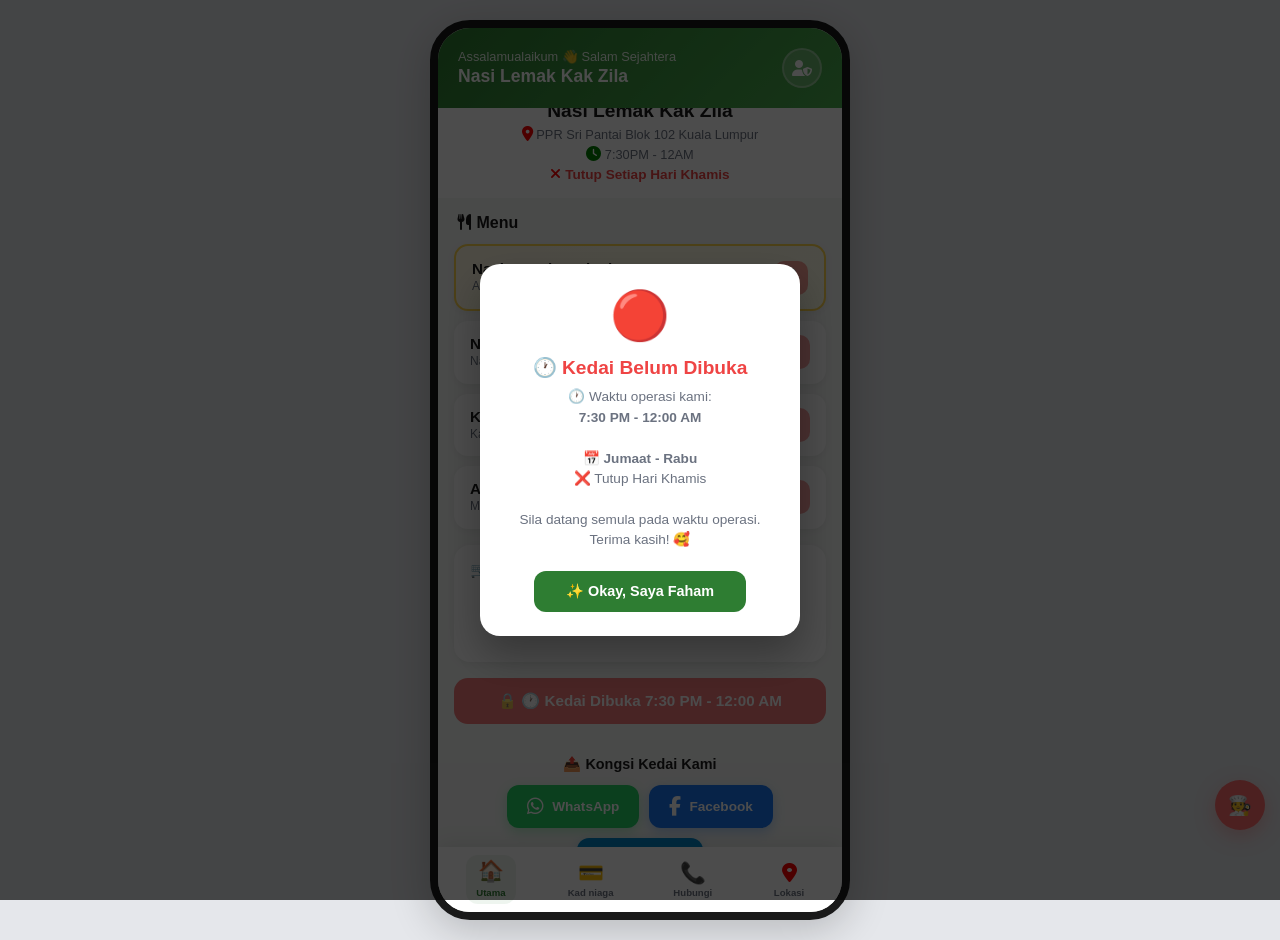
==== commit cc75ce48: "Update fetchOwnerSettings function with memo display" ====
--- a/index.html
+++ b/index.html
@@ -2496,7 +2496,7 @@
 }
         
 // ==============================================
-// 📋 FETCH OWNER SETTINGS (DENGAN RETRY)
+// 📋 FETCH OWNER SETTINGS (PAPAR MEMO WALAUPUN AUTO)
 // ==============================================
 async function fetchOwnerSettings(retryCount = 0) {
     try {
@@ -2505,6 +2505,7 @@
         const memoEl = document.getElementById('ownerMemo');
         if (!memoEl) return;
         
+        // 🔥 PAPAR MENGIKUT MODE
         if (data.mode === 'TUTUP') {
             memoEl.textContent = '🔴 ' + (data.memo || 'Kedai ditutup buat sementara.');
             memoEl.style.display = 'block';
@@ -2515,7 +2516,14 @@
             memoEl.style.display = 'block';
             memoEl.style.background = '#F0FDF4';
             memoEl.style.color = '#16A34A';
+        } else if (data.memo) {
+            // 🔥 AUTO + ADA MEMO — PAPAR BIRU!
+            memoEl.textContent = 'ℹ️ ' + data.memo;
+            memoEl.style.display = 'block';
+            memoEl.style.background = '#EFF6FF';
+            memoEl.style.color = '#1E40AF';
         } else {
+            // AUTO + TIADA MEMO — SEMBUNYI
             memoEl.style.display = 'none';
         }
     } catch(e) {
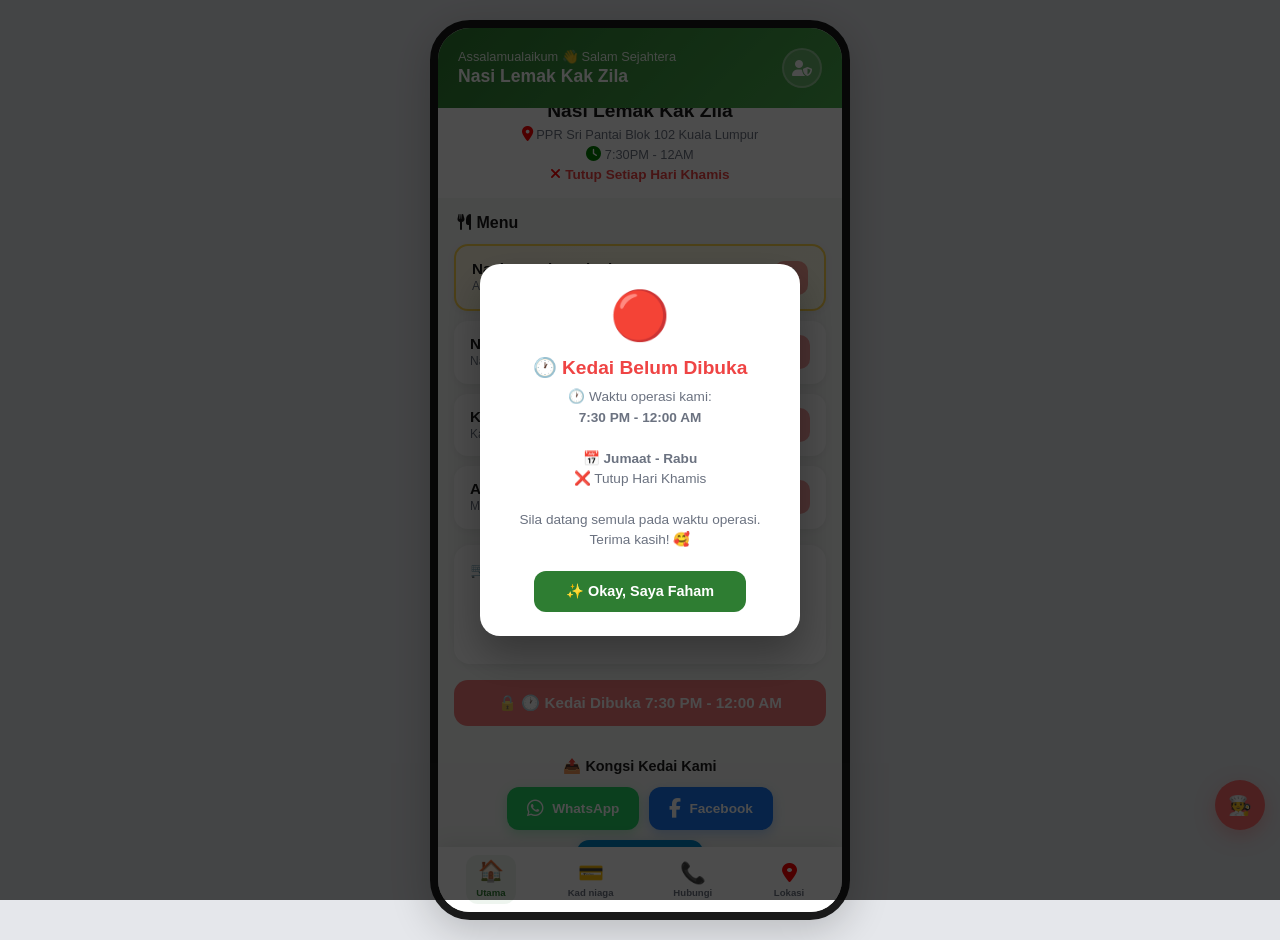
==== commit 55489ced: "Add !important to flex display style" ====
--- a/index.html
+++ b/index.html
@@ -87,8 +87,19 @@
     position: relative;
     overflow-x: hidden;
     box-shadow: 0 10px 40px rgba(0,0,0,0.2);
-    display: flex;
+    display: flex !important;
     flex-direction: column;
+    
+    /* 🔥 FULL HEIGHT */
+    height: 100vh; /* atau height: 100dvh; */
+}
+
+.content {
+    flex: 1;
+    overflow-y: auto;
+    padding: 0;
+    padding-bottom: 90px;
+    -webkit-overflow-scrolling: touch;
 }
 
 @media (min-width: 480px) {
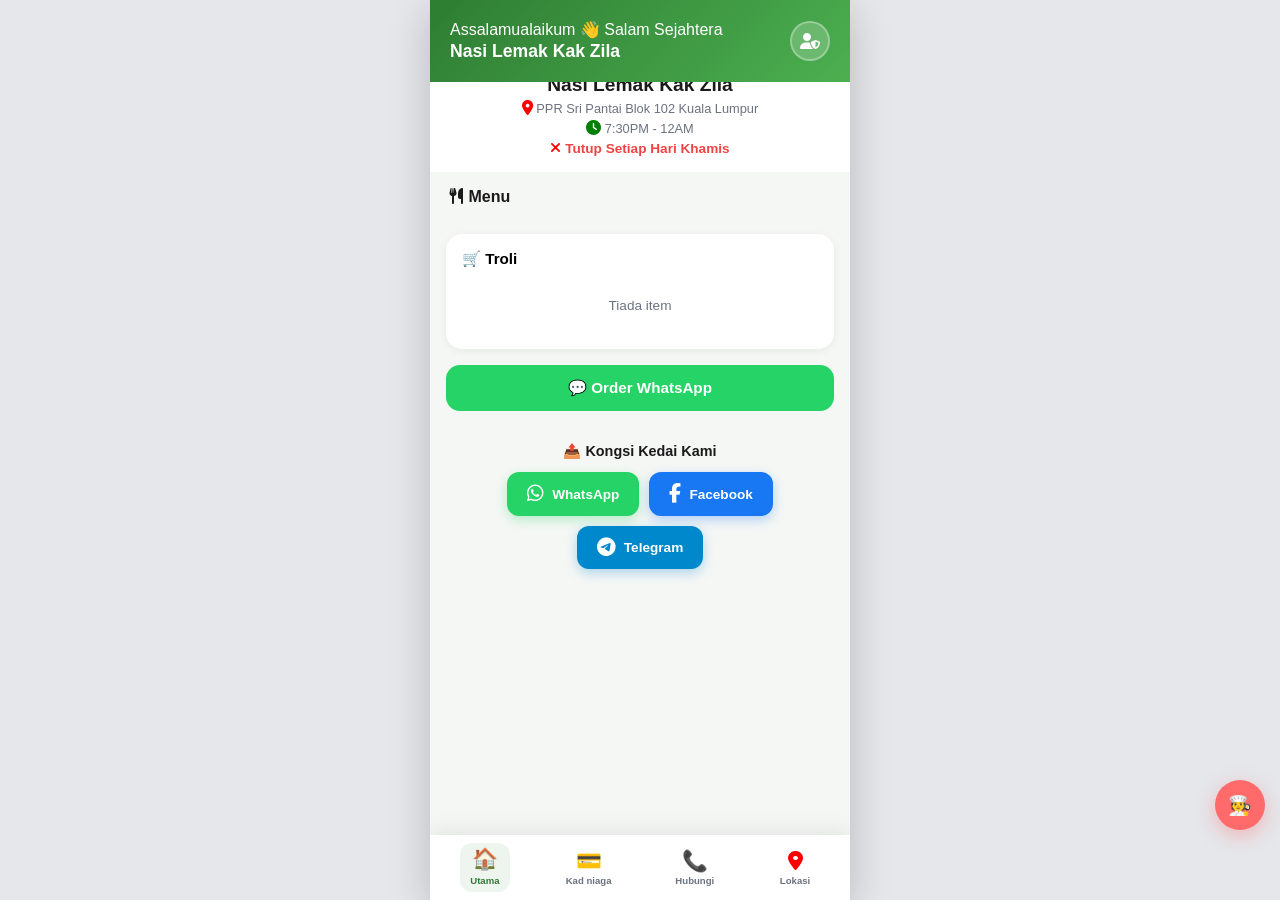
==== commit e26969cd: "Add index.html for Nasi Lemak Kak Zila website This commit adds a new HTML file for the Nasi Lemak K" ====
--- a/index.html
+++ b/index.html
@@ -2,1190 +2,81 @@
 <html lang="ms">
 <head>
     <meta charset="UTF-8">
-    <meta name="viewport" content="width=device-width, initial-scale=1.0, maximum-scale=1.0, user-scalable=no, viewport-fit=cover">
     <title>Nasi Lemak Kak Zila</title>
     <link href="https://cdn.jsdelivr.net/npm/fontsource-poppins@5.0.0/index.css" rel="stylesheet">
-
-
-<!-- PWA Meta Tags -->
-<link rel="manifest" href="manifest.json">
-<meta name="theme-color" content="#2E7D32">
-
-<!-- Apple iOS PWA -->
-<meta name="apple-mobile-web-app-capable" content="yes">
-<meta name="apple-mobile-web-app-status-bar-style" content="black-translucent">
-<meta name="apple-mobile-web-app-title" content="Zila Food">
-<link rel="apple-touch-icon" href="nasi-lemak-icon-192.png">
-
-<!-- Android + General PWA -->
-<meta name="mobile-web-app-capable" content="yes">
-
-<!-- Viewport -->
-<meta name="viewport" content="width=device-width, initial-scale=1.0, maximum-scale=1.0, user-scalable=no, viewport-fit=cover, shrink-to-fit=no">
-
-<!-- Font Awesome -->
-<link rel="stylesheet" href="https://cdnjs.cloudflare.com/ajax/libs/font-awesome/6.5.1/css/all.min.css">
-
-
-<!-- Open Graph Meta Tags (Facebook, Telegram, WhatsApp) -->
-<meta property="og:title" content="🍽️ Nasi Lemak Kak Zila">
-<meta property="og:description" content="Order Nasi Lemak sedap di PPR Sri Pantai Blok 102 Kuala Lumpur. Buka 7:30PM - 12AM (Jumaat-Rabu). Tutup Khamis.">
-<meta property="og:image" content="https://raw.githubusercontent.com/Lilmoki91/nasi-lemak-kak-zila/refs/heads/main/media/og-image.jpg">
-<meta property="og:image:width" content="1200">
-<meta property="og:image:height" content="630">
-<meta property="og:image:type" content="image/jpeg">
-<meta property="og:url" content="https://nasi-lemak-kak-zila.pages.dev">
-<meta property="og:type" content="website">
-<meta property="og:locale" content="ms_MY">
-<meta property="og:site_name" content="Zila Food">
-
-<!-- Twitter Card -->
-<meta name="twitter:card" content="summary_large_image">
-<meta name="twitter:title" content="🍽️ Nasi Lemak Kak Zila">
-<meta name="twitter:description" content="Order Nasi Lemak sedap di PPR Sri Pantai Blok 102 Kuala Lumpur.">
-<meta name="twitter:image" content="https://raw.githubusercontent.com/Lilmoki91/nasi-lemak-kak-zila/refs/heads/main/media/og-image.jpg">
-
-<style>
-:root {
-    --primary: #2E7D32;
-    --primary-light: #4CAF50;
-    --primary-dark: #1B5E20;
-    --accent: #FFD54F;
-    --accent-dark: #FFC107;
-    --bg: #F5F7F5;
-    --card: #FFFFFF;
-    --text: #1A1A1A;
-    --text-muted: #6B7280;
-    --success: #25D366;
-    --danger: #EF4444;
-    --info: #4285F4;
-}
-
-* {
-    margin: 0;
-    padding: 0;
-    box-sizing: border-box;
-    -webkit-tap-highlight-color: transparent;
-    
-}
-
-body {
-    font-family: 'Poppins', sans-serif;
-    background: #E5E7EB;
-    min-height: 100vh;
-    display: flex;
-    justify-content: center;
-    align-items: flex-start;
-    padding: 0px 0;
-}
-
-.phone-frame {
-    width: 100%;
-    max-width: 420px;
-    background: var(--bg);
-    min-height: 100vh;
-    position: relative;
-    overflow-x: hidden;
-    box-shadow: 0 10px 40px rgba(0,0,0,0.2);
-    display: flex !important;
-    flex-direction: column;
-    
-    /* 🔥 FULL HEIGHT */
-    height: 100vh; /* atau height: 100dvh; */
-}
-
-.content {
-    flex: 1;
-    overflow-y: auto;
-    padding: 0;
-    padding-bottom: 90px;
-    -webkit-overflow-scrolling: touch;
-}
-
-@media (min-width: 480px) {
-    .phone-frame {
-        min-height: 850px;
-        max-height: 900px;
-        border-radius: 40px;
-        overflow: hidden;
-        border: 8px solid #1A1A1A;
-        margin: 20px auto;
-    }
-}
-
-.app-header {
-    background: linear-gradient(135deg, var(--primary) 0%, var(--primary-light) 100%);
-    padding: 20px;
-    color: #fff;
-    flex-shrink: 0;
-    margin: 0;
-    display: fixed;
-}
-
-.header-greeting {
-    font-size: 0.8rem;
-    opacity: 0.9;
-}
-
-.header-name {
-    font-size: 1.1rem;
-    font-weight: 700;
-    margin-top: 2px;
-}
-
-.content {
-    flex: 1;
-    overflow-y: auto;
-    padding: 0;
-    padding-bottom: 90px;
-    -webkit-overflow-scrolling: touch;
-}
-
-.tab-page {
-    display: none;
-    margin: 0;
-    padding: 0;
-    animation: fadeIn 0.3s ease;
-}
-
-.tab-page.active {
-    display: block;
-}
-
-@keyframes fadeIn {
-    from { opacity: 0; transform: translateY(10px); }
-    to { opacity: 1; transform: translateY(0); }
-}
-
-/* ========== GAMBAR FULL SIZE ========== */
-.hero-image {
-    width: 100%;
-    height: 100%;
-    max-height: 100%;
-    object-fit: cover;
-    display: block;
-    margin-top: -2.6rem;
-    padding: 0;
-    border: none;
-}
-
-.hero-caption {
-    padding: 16px 20px ;
-    text-align: center;
-    background: var(--card);
-    margin: 0;
-}
-
-.hero-caption h2 {
-    font-size: 1.2rem;
-    font-weight: 700;
-    color: var(--text);
-    margin-bottom: 4px;
-}
-
-.hero-caption p {
-    font-size: 0.8rem;
-    color: var(--text-muted);
-}
-
-.section-title {
-    font-size: 1rem;
-    font-weight: 700;
-    color: var(--text);
-    padding: 16px 20px 12px;
-}
-
-.menu-list {
-    padding: 0 16px;
-    display: flex;
-    flex-direction: column;
-    gap: 10px;
-}
-
-.menu-item {
-    background: var(--card);
-    border-radius: 14px;
-    padding: 14px 16px;
-    display: flex;
-    justify-content: space-between;
-    align-items: center;
-    box-shadow: 0 2px 8px rgba(0,0,0,0.06);
-    transition: all 0.2s;
-}
-
-.menu-item.featured {
-    background: linear-gradient(135deg, #FFF8E1, #FFFDE7);
-    border: 2px solid var(--accent);
-}
-
-.menu-info {
-    flex: 1;
-    min-width: 0;
-}
-
-.menu-name {
-    font-size: 0.95rem;
-    font-weight: 700;
-    color: var(--text);
-    margin-bottom: 2px;
-}
-
-.menu-desc {
-    font-size: 0.75rem;
-    color: var(--text-muted);
-    line-height: 1.3;
-}
-
-.menu-actions {
-    display: flex;
-    align-items: center;
-    gap: 10px;
-    flex-shrink: 0;
-    margin-left: 12px;
-}
-
-.menu-price {
-    background: var(--primary);
-    color: #fff;
-    padding: 5px 12px;
-    border-radius: 10px;
-    font-size: 0.8rem;
-    font-weight: 700;
-    white-space: nowrap;
-}
-
-.menu-item.featured .menu-price {
-    background: var(--accent-dark);
-    color: var(--primary-dark);
-}
-
-.add-btn {
-    width: 34px;
-    height: 34px;
-    border-radius: 10px;
-    background: var(--primary);
-    color: #fff;
-    border: none;
-    font-size: 1.2rem;
-    cursor: pointer;
-    display: flex;
-    align-items: center;
-    justify-content: center;
-    transition: all 0.2s;
-    flex-shrink: 0;
-}
-
-.add-btn:active {
-    transform: scale(0.8);
-}
-
-.quantity-control {
-    display: flex;
-    align-items: center;
-    gap: 8px;
-    background: #F3F4F6;
-    border-radius: 10px;
-    padding: 3px;
-}
-
-.quantity-control button {
-    width: 28px;
-    height: 28px;
-    border-radius: 8px;
-    border: none;
-    background: var(--card);
-    font-weight: 700;
-    font-size: 1rem;
-    cursor: pointer;
-}
-
-.quantity-control .qty-num {
-    font-weight: 700;
-    font-size: 0.85rem;
-    min-width: 20px;
-    text-align: center;
-}
-
-.cart-summary {
-    background: var(--card);
-    border-radius: 16px;
-    padding: 16px;
-    margin: 16px;
-    box-shadow: 0 2px 8px rgba(0,0,0,0.06);
-}
-
-.cart-item-row {
-    display: flex;
-    justify-content: space-between;
-    align-items: center;
-    padding: 10px 0;
-    border-bottom: 1px solid #F3F4F6;
-    font-size: 0.85rem;
-}
-
-.cart-item-row:last-child {
-    border-bottom: none;
-}
-
-.cart-item-name {
-    font-weight: 600;
-}
-
-.cart-item-qty {
-    color: var(--text-muted);
-    font-size: 0.75rem;
-}
-
-.cart-total {
-    display: flex;
-    justify-content: space-between;
-    align-items: center;
-    padding-top: 14px;
-    margin-top: 10px;
-    border-top: 2px solid #E5E7EB;
-    font-weight: 700;
-    font-size: 1.1rem;
-}
-
-.cart-empty {
-    text-align: center;
-    color: var(--text-muted);
-    padding: 20px;
-    font-size: 0.85rem;
-}
-
-.cta-btn {
-    padding: 14px;
-    border-radius: 14px;
-    border: none;
-    font-family: inherit;
-    font-size: 0.95rem;
-    font-weight: 700;
-    cursor: pointer;
-    display: flex;
-    align-items: center;
-    justify-content: center;
-    gap: 8px;
-    color: #fff;
-    width: 100%;
-}
-
-.cta-wa { background: var(--success); }
-.cta-map { background: var(--info); }
-.cta-call { background: var(--primary); }
-
-.clear-cart-btn {
-    background: transparent;
-    border: 1px solid var(--danger);
-    color: var(--danger);
-    padding: 6px 14px;
-    border-radius: 8px;
-    font-size: 0.7rem;
-    font-weight: 600;
-    cursor: pointer;
-    font-family: inherit;
-}
-
-/* Kad Bisnes */
-.bizcard-container { padding: 16px; }
-
-.bizcard-tabs {
-    display: flex;
-    gap: 8px;
-    margin-bottom: 16px;
-    background: var(--card);
-    padding: 4px;
-    border-radius: 14px;
-}
-
-.bizcard-tab {
-    flex: 1;
-    padding: 10px;
-    border: none;
-    background: transparent;
-    border-radius: 10px;
-    font-family: inherit;
-    font-weight: 600;
-    cursor: pointer;
-}
-
-.bizcard-tab.active {
-    background: var(--primary);
-    color: #fff;
-}
-
-.bizcard-display {
-    border-radius: 20px;
-    overflow: hidden;
-    box-shadow: 0 10px 30px rgba(0,0,0,0.15);
-    aspect-ratio: 16/10;
-    background: var(--card);
-}
-
-.bizcard-display img {
-    width: 100%;
-    height: 100%;
-    object-fit: cover;
-    display: none;
-}
-
-.bizcard-display img.show {
-    display: block;
-}
-
-.bizcard-actions {
-    display: flex;
-    gap: 10px;
-    margin-top: 16px;
-}
-
-.biz-btn {
-    flex: 1;
-    padding: 12px;
-    border-radius: 12px;
-    border: none;
-    font-family: inherit;
-    font-weight: 700;
-    cursor: pointer;
-    display: flex;
-    align-items: center;
-    justify-content: center;
-    gap: 6px;
-}
-
-.biz-btn.primary { background: var(--primary); color: #fff; }
-.biz-btn.secondary { background: var(--accent); color: var(--primary-dark); }
-
-/* Hubungi */
-.contact-section {
-    padding: 16px;
-    display: flex;
-    flex-direction: column;
-    gap: 10px;
-}
-
-.contact-card {
-    background: var(--card);
-    border-radius: 14px;
-    padding: 14px;
-    display: flex;
-    align-items: center;
-    gap: 12px;
-    box-shadow: 0 2px 8px rgba(0,0,0,0.06);
-}
-
-.contact-icon {
-    width: 42px;
-    height: 42px;
-    border-radius: 12px;
-    display: flex;
-    align-items: center;
-    justify-content: center;
-    font-size: 1.2rem;
-    flex-shrink: 0;
-}
-
-.contact-info { flex: 1; }
-.contact-label { font-size: 0.7rem; color: var(--text-muted); }
-.contact-value { font-size: 0.85rem; font-weight: 600; color: var(--text); }
-
-/* Lokasi Tab */
-.lokasi-container {
-    padding: 16px;
-}
-
-.lokasi-map-img {
-    width: 100%;
-    aspect-ratio: 16/10;
-    object-fit: cover;
-    border-radius: 16px;
-    box-shadow: 0 4px 16px rgba(0,0,0,0.1);
-    margin-bottom: 16px;
-}
-
-.lokasi-info-card {
-    background: var(--card);
-    border-radius: 16px;
-    padding: 16px;
-    box-shadow: 0 2px 8px rgba(0,0,0,0.06);
-    margin-bottom: 12px;
-}
-
-.lokasi-info-card .lokasi-alamat {
-    font-size: 0.95rem;
-    font-weight: 700;
-    color: var(--text);
-    margin-bottom: 8px;
-}
-
-.lokasi-info-card .lokasi-nota {
-    font-size: 0.8rem;
-    color: var(--text-muted);
-    line-height: 1.5;
-}
-
-.waktu-operasi {
-    background: var(--card);
-    border-radius: 16px;
-    padding: 16px;
-    box-shadow: 0 2px 8px rgba(0,0,0,0.06);
-    margin-bottom: 12px;
-}
-
-.waktu-row {
-    display: flex;
-    justify-content: space-between;
-    padding: 8px 0;
-    border-bottom: 1px solid #F3F4F6;
-    font-size: 0.85rem;
-}
-
-.waktu-row:last-child {
-    border-bottom: none;
-}
-
-.waktu-hari {
-    font-weight: 600;
-    color: var(--text);
-}
-
-.waktu-masa {
-    color: var(--primary);
-    font-weight: 700;
-}
-
-/* Bottom Navigation */
-.bottom-nav {
-    background: var(--card);
-    padding: 8px 6px calc(8px + env(safe-area-inset-bottom, 0));
-    display: flex;
-    justify-content: space-around;
-    align-items: center;
-    box-shadow: 0 -4px 20px rgba(0,0,0,0.08);
-    flex-shrink: 0;
-}
-
-.nav-item {
-    display: flex;
-    flex-direction: column;
-    align-items: center;
-    gap: 2px;
-    padding: 6px 8px;
-    border: none;
-    background: transparent;
-    font-family: inherit;
-    cursor: pointer;
-    position: relative;
-    border-radius: 12px;
-    transition: all 0.2s;
-    min-width: 50px;
-}
-
-.nav-icon {
-    font-size: 1.3rem;
-    color: var(--text-muted);
-    transition: all 0.2s;
-}
-
-.nav-label {
-    font-size: 0.6rem;
-    color: var(--text-muted);
-    font-weight: 600;
-    transition: all 0.2s;
-}
-
-.nav-item.active {
-    background: rgba(46, 125, 50, 0.08);
-}
-
-.nav-item.active .nav-icon {
-    color: var(--primary);
-    transform: translateY(-2px);
-}
-
-.nav-item.active .nav-label {
-    color: var(--primary);
-}
-
-.cart-badge {
-    position: absolute;
-    top: 0px;
-    right: 2px;
-    width: 18px;
-    height: 18px;
-    background: var(--danger);
-    border-radius: 50%;
-    font-size: 0.55rem;
-    display: flex;
-    align-items: center;
-    justify-content: center;
-    font-weight: 700;
-    color: #fff;
-    animation: popIn 0.3s ease;
-}
-
-@keyframes popIn {
-    0% { transform: scale(0); }
-    70% { transform: scale(1.2); }
-    100% { transform: scale(1); }
-}
-
-.toast {
-    position: fixed;
-    bottom: 100px;
-    left: 50%;
-    transform: translateX(-50%) translateY(100px);
-    background: var(--text);
-    color: #fff;
-    padding: 12px 20px;
-    border-radius: 12px;
-    z-index: 200;
-    opacity: 0;
-    transition: all 0.3s;
-    font-size: 0.85rem;
-    font-weight: 600;
-    pointer-events: none;
-}
-
-.toast.show {
-    transform: translateX(-50%) translateY(0);
-    opacity: 1;
-}
-
-/* Popup Tutup */
-.popup-overlay {
-    display: none;
-    position: fixed;
-    top: 0;
-    left: 0;
-    width: 100%;
-    height: 100%;
-    background: rgba(0, 0, 0, 0.7);
-    z-index: 999;
-    justify-content: center;
-    align-items: center;
-}
-
-.popup-overlay.show {
-    display: flex;
-}
-
-.popup-box {
-    background: #fff;
-    border-radius: 20px;
-    padding: 24px;
-    text-align: center;
-    max-width: 320px;
-    width: 90%;
-    box-shadow: 0 20px 40px rgba(0, 0, 0, 0.3);
-    animation: popIn 0.3s ease;
-}
-
-.popup-box .popup-icon {
-    font-size: 3rem;
-    margin-bottom: 12px;
-}
-
-.popup-box .popup-title {
-    font-size: 1.2rem;
-    font-weight: 700;
-    color: #EF4444;
-    margin-bottom: 8px;
-}
-
-.popup-box .popup-text {
-    font-size: 0.85rem;
-    color: #6B7280;
-    margin-bottom: 20px;
-    line-height: 1.5;
-}
-
-.popup-box .popup-btn {
-    background: #2E7D32;
-    color: #fff;
-    border: none;
-    padding: 12px 32px;
-    border-radius: 12px;
-    font-size: 0.9rem;
-    font-weight: 700;
-    cursor: pointer;
-    font-family: inherit;
-}
-
-.popup-box .popup-btn:active {
-    transform: scale(0.95);
-}
-
-.troli-locked {
-    opacity: 0.5;
-    pointer-events: none;
-    position: relative;
-}
-
-/* ICON SHARE MEDIA */
-/* Share Buttons */
-.share-section {
-    padding: 16px;
-}
-
-.share-title {
-    font-size: 0.9rem;
-    font-weight: 700;
-    color: var(--text);
-    margin-bottom: 12px;
-    text-align: center;
-}
-
-.share-buttons {
-    display: flex;
-    gap: 10px;
-    justify-content: center;
-    flex-wrap: wrap;
-}
-
-.share-btn {
-    display: flex;
-    align-items: center;
-    gap: 8px;
-    padding: 12px 20px;
-    border-radius: 12px;
-    border: none;
-    font-family: inherit;
-    font-size: 0.85rem;
-    font-weight: 600;
-    cursor: pointer;
-    color: #fff;
-    transition: transform 0.2s, box-shadow 0.2s;
-    text-decoration: none;
-}
-
-.share-btn:active {
-    transform: scale(0.95);
-}
-
-.share-btn i {
-    font-size: 1.2rem;
-}
-
-.share-wa { 
-    background: #25D366; 
-    box-shadow: 0 4px 12px rgba(37, 211, 102, 0.3);
-}
-
-.share-fb { 
-    background: #1877F2; 
-    box-shadow: 0 4px 12px rgba(24, 119, 242, 0.3);
-}
-
-.share-tele { 
-    background: #0088cc; 
-    box-shadow: 0 4px 12px rgba(0, 136, 204, 0.3);
-}
-
-
-/*========================*/
-/* CSS MESEJ AI CHATBOT */
-/*========================*/
-
-.siti-chat {
-    position: fixed;
-    bottom: 70px;
-    right: 15px;
-    z-index: 500;
-}
-
-.siti-chat-btn {
-    width: 50px;
-    height: 50px;
-    border-radius: 50%;
-    background: #FF6B6B;
-    color: #fff;
-    border: none;
-    font-size: 1.2rem;
-    cursor: pointer;
-    box-shadow: 0 6px 20px rgba(255, 107, 107, 0.4);
-    display: flex;
-    align-items: center;
-    justify-content: center;
-}
-
-.siti-chat-box {
-    display: none;
-    position: absolute;
-    bottom: 70px;
-    right: 5px;
-    width: 320px;
-    height: 70vh;
-    background: #fff;
-    border-radius: 16px;
-    box-shadow: 0 10px 30px rgba(0,0,0,0.2);
-    flex-direction: column;
-    overflow: hidden;
-}
-
-.siti-chat-box.show {
-    display: flex;
-}
-
-.siti-chat-header {
-    background: #FF6B6B;
-    color: #fff;
-    padding: 12px 16px;
-    font-weight: 700;
-    font-size: 0.9rem;
-    flex-shrink: 0;
-}
-
-/* Wrapper untuk body + scroll button */
-.siti-chat-body-wrapper {
-    position: relative;
-    flex: 1;
-    overflow: hidden;
-}
-
-.siti-chat-body {
-    height: 100%;
-    overflow-y: auto;
-    padding: 12px;
-}
-
-.siti-chat-input {
-    display: flex;
-    padding: 8px;
-    border-top: 1px solid #eee;
-    flex-shrink: 0;
-}
-
-.siti-chat-input input {
-    flex: 1;
-    border: 1px solid #ddd;
-    border-radius: 20px;
-    padding: 8px 14px;
-    font-family: inherit;
-    font-size: 0.8rem;
-    outline: none;
-}
-
-.siti-chat-input button {
-    background: #FF6B6B;
-    color: #fff;
-    border: none;
-    border-radius: 50%;
-    width: 36px;
-    height: 36px;
-    margin-left: 8px;
-    cursor: pointer;
-}
-
-.chat-bubble {
-    margin-bottom: 18px !important;
-    padding: 10px 14px;
-    border-radius: 16px;
-    font-size: 0.82rem;
-    max-width: 85%;
-    line-height: 1.6;
-    word-break: break-word;
-    overflow-wrap: break-word;
-    white-space: pre-wrap;
-    hyphens: auto;
-}
-
-.chat-bubble a {
-    color: #2E7D32;
-    word-break: break-all;
-}
-
-.chat-user {
-    background: #FF6B6B;
-    color: #fff;
-    margin-left: auto;
-    border-bottom-right-radius: 4px;
-    display: flex;
-    width: fit-content;
-    max-width: 80%;
-}
-
-.chat-ai {
-    background: #F3F4F6;
-    color: #1A1A1A;
-    border-bottom-left-radius: 4px;
-    display: inline-block;
-    width: fit-content;
-    max-width: 87%;
-}
-
-/* ================================ */
-/* 🔽 SCROLL TO BOTTOM BUTTON */
-/* ================================ */
-
-.scroll-bottom-btn {
-    position: absolute;
-    bottom: 8px;
-    right: 8px;
-    width: 29px;
-    height: 29px;
-    border-radius: 50%;
-    background: #2E7D32;
-    color: #fff;
-    border: none;
-    font-size: 0.7rem;
-    cursor: pointer;
-    box-shadow: 0 4px 12px rgba(0,0,0,0.2);
-    z-index: 10;
-    display: none;
-    align-items: center;
-    justify-content: center;
-    transition: all 0.3s ease;
-}
-
-.scroll-bottom-btn.show {
-    display: flex;
-    animation: fadeInUp 0.3s ease;
-}
-
-.scroll-bottom-btn:active {
-    transform: scale(0.9);
-    background: #1B5E20;
-}
-
-@keyframes fadeInUp {
-    from { opacity: 0; transform: translateY(10px); }
-    to { opacity: 1; transform: translateY(0); }
-}
-
-/* sistem block scroll kotak chat */
-.siti-chat-body {
-    flex: 1;
-    overflow-y: auto;
-    padding: 12px;
-    overscroll-behavior: contain;
-    -webkit-overscroll-behavior: contain;
-    touch-action: pan-y; /* Hanya benarkan scroll menegak */
-}
-
-/*=================*/
-/* 🧑‍💻 Admin Button */
-/*=================*/
-.admin-btn {
-    width: 40px;
-    height: 40px;
-    border-radius: 50%;
-    background: rgba(255,255,255,0.2);
-    backdrop-filter: blur(10px);
-    color: #fff;
-    border: 2px solid rgba(255,255,255,0.3);
-    font-size: 1rem;
-    cursor: pointer;
-    display: flex;
-    align-items: center;
-    justify-content: center;
-    transition: all 0.3s ease;
-    flex-shrink: 0;
-}
-
-.admin-btn:hover {
-    background: rgba(255,255,255,0.3);
-    border-color: rgba(255,255,255,0.5);
-    transform: scale(1.05);
-}
-
-.admin-btn:active {
-    transform: scale(0.95);
-    background: rgba(255,255,255,0.4);
-}
-
-/* ================================ */
-/* 🎛️ PANEL ADMIN */
-/* ================================ */
-
-.admin-overlay {
-    display: none;
-    position: fixed;
-    top: 0; left: 0;
-    width: 100%; height: 100%;
-    background: rgba(0,0,0,0.8);
-    z-index: 9999;
-    align-items: center;
-    justify-content: center;
-}
-
-.admin-overlay.show {
-    display: flex;
-}
-
-.admin-panel {
-    background: #fff;
-    border-radius: 20px;
-    width: 90%;
-    max-width: 400px;
-    max-height: 90vh;
-    overflow-y: auto;
-    box-shadow: 0 20px 40px rgba(0,0,0,0.3);
-    animation: slideUp 0.3s ease;
-}
-
-@keyframes slideUp {
-    from { transform: translateY(50px); opacity: 0; }
-    to { transform: translateY(0); opacity: 1; }
-}
-
-.admin-header {
-    background: linear-gradient(135deg, #1B5E20, #2E7D32);
-    color: #fff;
-    padding: 20px;
-    display: flex;
-    justify-content: space-between;
-    align-items: center;
-    border-radius: 20px 20px 0 0;
-}
-
-.admin-header h3 {
-    font-size: 1.1rem;
-    margin-bottom: 2px;
-}
-
-.admin-header p {
-    font-size: 0.7rem;
-    opacity: 0.8;
-}
-
-.admin-close {
-    width: 32px;
-    height: 32px;
-    border-radius: 50%;
-    background: rgba(255,255,255,0.2);
-    border: none;
-    color: #fff;
-    font-size: 1rem;
-    cursor: pointer;
-}
-
-.admin-content {
-    padding: 16px;
-}
-
-.admin-card {
-    background: #F9FAFB;
-    border-radius: 14px;
-    padding: 16px;
-    margin-bottom: 12px;
-}
-
-.admin-card-title {
-    font-weight: 700;
-    font-size: 0.9rem;
-    color: #1A1A1A;
-    margin-bottom: 12px;
-}
-
-.admin-toggle-group {
-    display: flex;
-    gap: 8px;
-}
-
-.admin-toggle {
-    flex: 1;
-    padding: 10px;
-    border: 2px solid #E5E7EB;
-    border-radius: 10px;
-    background: #fff;
-    font-family: inherit;
-    font-size: 0.8rem;
-    font-weight: 600;
-    cursor: pointer;
-    transition: all 0.2s;
-}
-
-.admin-toggle.active {
-    background: #2E7D32;
-    color: #fff;
-    border-color: #2E7D32;
-}
-
-.admin-card textarea {
-    width: 100%;
-    height: 80px;
-    border: 1px solid #E5E7EB;
-    border-radius: 10px;
-    padding: 10px;
-    font-family: inherit;
-    font-size: 0.85rem;
-    resize: vertical;
-    outline: none;
-}
-
-.admin-card textarea:focus {
-    border-color: #2E7D32;
-}
-
-.admin-memo-preview {
-    background: #FEF3C7;
-    border-radius: 8px;
-    padding: 10px;
-    margin-top: 8px;
-}
-
-.admin-memo-preview small {
-    color: #92400E;
-    font-weight: 600;
-}
-
-.admin-memo-preview p {
-    color: #78350F;
-    font-size: 0.85rem;
-    margin-top: 4px;
-}
-
-.admin-save-btn {
-    width: 100%;
-    padding: 14px;
-    background: #2E7D32;
-    color: #fff;
-    border: none;
-    border-radius: 12px;
-    font-weight: 700;
-    font-size: 0.9rem;
-    cursor: pointer;
-    font-family: inherit;
-    margin-bottom: 8px;
-}
-
-.admin-save-btn:active {
-    transform: scale(0.98);
-}
-
-.admin-logout-btn {
-    width: 100%;
-    padding: 12px;
-    background: transparent;
-    border: 1px solid #EF4444;
-    color: #EF4444;
-    border-radius: 12px;
-    font-weight: 600;
-    font-size: 0.85rem;
-    cursor: pointer;
-    font-family: inherit;
-}
-
-#adminInfo p {
-    font-size: 0.8rem;
-    margin-bottom: 4px;
-    color: #6B7280;
-}
-
-#adminInfo strong {
-    color: #1A1A1A;
-}
-</style>
+    <link rel="manifest" href="manifest.json">
+    <meta name="theme-color" content="#2E7D32">
+    <meta name="apple-mobile-web-app-capable" content="yes">
+    <meta name="apple-mobile-web-app-status-bar-style" content="black-translucent">
+    <meta name="apple-mobile-web-app-title" content="Zila Food">
+    <link rel="apple-touch-icon" href="nasi-lemak-icon-192.png">
+    <meta name="mobile-web-app-capable" content="yes">
+    <meta name="viewport" content="width=device-width, initial-scale=1.0, maximum-scale=1.0, user-scalable=no, viewport-fit=cover, shrink-to-fit=no">
+    <link rel="stylesheet" href="https://cdnjs.cloudflare.com/ajax/libs/font-awesome/6.5.1/css/all.min.css">
+    <meta property="og:title" content="🍽️ Nasi Lemak Kak Zila">
+    <meta property="og:description" content="Order Nasi Lemak sedap di PPR Sri Pantai Blok 102 Kuala Lumpur.">
+    <meta property="og:image" content="https://raw.githubusercontent.com/Lilmoki91/nasi-lemak-kak-zila/refs/heads/main/media/og-image.jpg">
+    <meta property="og:image:width" content="1200">
+    <meta property="og:image:height" content="630">
+    <meta property="og:image:type" content="image/jpeg">
+    <meta property="og:url" content="https://nasi-lemak-kak-zila.pages.dev">
+    <meta property="og:type" content="website">
+    <meta property="og:locale" content="ms_MY">
+    <meta property="og:site_name" content="Zila Food">
+    <meta name="twitter:card" content="summary_large_image">
+    <meta name="twitter:title" content="🍽️ Nasi Lemak Kak Zila">
+    <meta name="twitter:description" content="Order Nasi Lemak sedap di PPR Sri Pantai Blok 102 Kuala Lumpur.">
+    <meta name="twitter:image" content="https://raw.githubusercontent.com/Lilmoki91/nasi-lemak-kak-zila/refs/heads/main/media/og-image.jpg">
+
+<script type="module">
+  import { initializeApp } from "https://www.gstatic.com/firebasejs/12.15.0/firebase-app.js";
+  import { 
+    getFirestore, collection, getDocs, doc, getDoc, addDoc, setDoc, deleteDoc, onSnapshot
+  } from "https://www.gstatic.com/firebasejs/12.15.0/firebase-firestore.js";
+  import { 
+    getStorage, ref, getDownloadURL, uploadBytes, deleteObject 
+  } from "https://www.gstatic.com/firebasejs/12.15.0/firebase-storage.js";
+
+  const firebaseConfig = {
+    apiKey: "AIzaSyAYvSJR2a-Mcp2iBeLN6_B5z__jkAemmRc",
+    authDomain: "zila-food.firebaseapp.com",
+    projectId: "zila-food",
+    storageBucket: "zila-food.firebasestorage.app",
+    messagingSenderId: "225601203871",
+    appId: "1:225601203871:web:f03befd2b38f369a70fcaa"
+  };
+
+  const app = initializeApp(firebaseConfig);
+  const db = getFirestore(app);
+  const storage = getStorage(app);
+  
+  window.firebaseDB = db;
+  window.firebaseStorage = storage;
+  window.fbCollection = collection;
+  window.fbGetDocs = getDocs;
+  window.fbDoc = doc;
+  window.fbGetDoc = getDoc;
+  window.fbAddDoc = addDoc;
+  window.fbSetDoc = setDoc;
+  window.fbDeleteDoc = deleteDoc;
+  window.fbOnSnapshot = onSnapshot;
+  window.fbRef = ref;
+  window.fbUploadBytes = uploadBytes;
+  window.fbGetDownloadURL = getDownloadURL;
+  window.fbDeleteObject = deleteObject;
+  
+  console.log('✅ Firebase siap!');
+  window.dispatchEvent(new Event('firebase-ready'));
+</script>
+
+<link rel="stylesheet" href="style.css">
+
 </head>
 <body>
-<!-- ============================================== -->
-<!-- 🎛️ PANEL ADMIN ZILA FOOD -->
-<!-- ============================================== -->
+
+<!-- ADMIN PANEL -->
 <div class="admin-overlay" id="adminOverlay">
     <div class="admin-panel">
-        
-        <!-- Header -->
         <div class="admin-header">
             <div>
                 <h3>🎛️ Panel Admin</h3>
@@ -1193,24 +84,47 @@
             </div>
             <button class="admin-close" onclick="tutupPanelAdmin()">✕</button>
         </div>
-        
-        <!-- Content -->
         <div class="admin-content">
             
             <!-- Status Kedai -->
             <div class="admin-card">
                 <div class="admin-card-title">🟢 Status Kedai</div>
                 <div class="admin-toggle-group">
-                    <button class="admin-toggle active" id="modeAuto" onclick="setMode('AUTO')">
-                        🔄 Auto
+                    <button class="admin-toggle active" id="modeAuto" onclick="setMode('AUTO')">🔄 Auto</button>
+                    <button class="admin-toggle" id="modeBuka" onclick="setMode('BUKA')">🟢 Buka</button>
+                    <button class="admin-toggle" id="modeTutup" onclick="setMode('TUTUP')">🔴 Tutup</button>
+                </div>
+            </div>
+
+            <!-- ⏰ Waktu Operasi -->
+            <div class="admin-card">
+                <div class="admin-card-title">⏰ Waktu Operasi</div>
+                <div class="hours-grid">
+                    <div class="hours-input-group">
+                        <label>🕐 Masa Buka</label>
+                        <input type="time" id="adminBuka" value="19:30">
+                    </div>
+                    <div class="hours-input-group">
+                        <label>🕛 Masa Tutup</label>
+                        <input type="time" id="adminTutup" value="00:00">
+                    </div>
+                </div>
+                <label style="font-size:0.75rem; font-weight:600; color:#6B7280; display:block; margin-bottom:6px;">📅 Hari Tutup (pilih hari)</label>
+                <div class="days-selector" id="daysSelector">
+                    <button class="day-chip" data-day="0" onclick="toggleDay(this)">Ahad</button>
+                    <button class="day-chip" data-day="1" onclick="toggleDay(this)">Isnin</button>
+                    <button class="day-chip" data-day="2" onclick="toggleDay(this)">Selasa</button>
+                    <button class="day-chip" data-day="3" onclick="toggleDay(this)">Rabu</button>
+                    <button class="day-chip" data-day="4" onclick="toggleDay(this)">Khamis</button>
+                    <button class="day-chip" data-day="5" onclick="toggleDay(this)">Jumaat</button>
+                    <button class="day-chip" data-day="6" onclick="toggleDay(this)">Sabtu</button>
+                </div>
+                <div style="margin-top:10px;">
+                    <button onclick="simpanWaktuOperasi()" style="width:100%; padding:10px; background:#2E7D32; color:#fff; border:none; border-radius:8px; font-weight:600; cursor:pointer; font-family:inherit; font-size:0.85rem;">
+                        💾 Simpan Waktu Operasi
                     </button>
-                    <button class="admin-toggle" id="modeBuka" onclick="setMode('BUKA')">
-                        🟢 Buka
-                    </button>
-                    <button class="admin-toggle" id="modeTutup" onclick="setMode('TUTUP')">
-                        🔴 Tutup
-                    </button>
-                </div>
+                </div>
+                <p id="waktuMsg" style="text-align:center; margin-top:6px; font-size:0.75rem; display:none;"></p>
             </div>
             
             <!-- Memo -->
@@ -1222,40 +136,115 @@
                     <p id="memoPreviewText"></p>
                 </div>
             </div>
-            
+
+            <!-- 🍗 Pengurusan Menu -->
+            <div class="admin-card">
+                <div class="admin-card-title">🍗 Pengurusan Menu</div>
+                <div id="adminMenuList" style="margin-bottom:12px;">
+                    <p style="text-align:center; color:#6B7280; font-size:0.8rem;">⏳ Memuat menu...</p>
+                </div>
+                
+                <!-- Form tambah/edit -->
+                <div id="menuForm" style="display:none;">
+                    <input type="hidden" id="menuEditId">
+                    <input type="hidden" id="menuExistingGambar">
+                    
+                    <div class="menu-form-group">
+                        <label>Nama Menu</label>
+                        <input type="text" id="menuNama" placeholder="Nasi Lemak Berlauk">
+                    </div>
+                    
+                    <div class="menu-form-group">
+                        <label>Deskripsi</label>
+                        <input type="text" id="menuDesc" placeholder="Ayam goreng, telur, sambal">
+                    </div>
+                    
+                    <div class="menu-form-group">
+                        <label>Harga (RM)</label>
+                        <input type="number" id="menuHarga" placeholder="5.00" step="0.50" min="0">
+                    </div>
+                    
+                    <!-- 📸 IMAGE UPLOAD AREA -->
+                    <div class="menu-form-group">
+                        <label>📸 Gambar Menu</label>
+                        
+                        <!-- Upload dari device -->
+                        <div class="upload-area" id="uploadArea">
+                            <div id="uploadPlaceholder">
+                                <div class="upload-icon">📷</div>
+                                <div class="upload-text">Tekan untuk pilih gambar</div>
+                                <div class="upload-hint">JPG, PNG, WEBP • Max 5MB</div>
+                            </div>
+                            <div class="upload-preview-wrap" id="uploadPreviewWrap">
+                                <img class="upload-preview-img" id="uploadPreviewImg" alt="Preview">
+                                <button class="upload-preview-remove" onclick="removeUploadPreview(event)" title="Buang gambar">✕</button>
+                                <div class="upload-preview-info">
+                                    <span id="uploadFileName">-</span>
+                                    <span id="uploadFileSize">-</span>
+                                </div>
+                            </div>
+                            <input type="file" class="upload-file-input" id="menuGambarFile" accept="image/jpeg,image/png,image/webp" onchange="handleFileSelect(event)">
+                        </div>
+                        
+                        <!-- Progress bar -->
+                        <div class="upload-progress" id="uploadProgress">
+                            <div class="upload-progress-bar">
+                                <div class="upload-progress-fill" id="uploadProgressFill"></div>
+                            </div>
+                            <div class="upload-progress-text" id="uploadProgressText">Memuat naik... 0%</div>
+                        </div>
+                        
+                        <!-- OR divider -->
+                        <div class="or-divider">atau guna URL</div>
+                        
+                        <!-- URL input -->
+                        <div class="url-input-wrap">
+                            <input type="text" id="menuGambarUrl" placeholder="https://...">
+                            <button onclick="loadUrlImage()">🔗 Load</button>
+                        </div>
+                    </div>
+                    
+                    <div class="menu-form-group">
+                        <label class="checkbox-label">
+                            <input type="checkbox" id="menuFeatured">
+                            ⭐ Tandakan sebagai Menu Popular
+                        </label>
+                    </div>
+                    
+                    <div style="display:flex; gap:8px; margin-top:12px;">
+                        <button onclick="simpanMenu()" id="btnSimpanMenu" style="flex:1; padding:10px; background:#2E7D32; color:#fff; border:none; border-radius:8px; font-weight:600; cursor:pointer; font-family:inherit;">💾 Simpan</button>
+                        <button onclick="batalMenu()" style="flex:1; padding:10px; background:#E5E7EB; color:#1A1A1A; border:none; border-radius:8px; font-weight:600; cursor:pointer; font-family:inherit;">❌ Batal</button>
+                    </div>
+                </div>
+                
+                <button id="btnTambahMenu" onclick="tunjukFormTambah()" style="width:100%; padding:10px; background:#2E7D32; color:#fff; border:none; border-radius:8px; font-weight:600; cursor:pointer; font-family:inherit;">➕ Tambah Menu Baru</button>
+                <p id="menuMsg" style="text-align:center; margin-top:8px; font-size:0.75rem; display:none;"></p>
+            </div>
+
             <!-- Info -->
             <div class="admin-card">
                 <div class="admin-card-title">📊 Info</div>
                 <div id="adminInfo">
                     <p>Status: <strong id="infoStatus">-</strong></p>
                     <p>Mod: <strong id="infoMode">-</strong></p>
+                    <p>Waktu: <strong id="infoWaktu">-</strong></p>
                     <p>Kemaskini: <strong id="infoUpdate">-</strong></p>
                 </div>
             </div>
             
-            <!-- Butang -->
-            <button class="admin-save-btn" onclick="simpanSettings()">
-                💾 Simpan Tetapan
-            </button>
-            
-            <button class="admin-logout-btn" onclick="logoutAdmin()">
-                🚪 Logout
-            </button>
-            
+            <button class="admin-save-btn" onclick="simpanSettings()">💾 Simpan Tetapan</button>
+            <button class="admin-logout-btn" onclick="logoutAdmin()">🚪 Logout</button>
             <p id="adminMsg" style="text-align:center; margin-top:10px; font-size:0.8rem; display:none;"></p>
         </div>
-        
     </div>
 </div>
 
-
-
-<!-- Popup Kedai Tutup Khamis -->
+<!-- Popup Tutup -->
 <div class="popup-overlay" id="popupTutup">
     <div class="popup-box">
         <div class="popup-icon">🔴</div>
         <div class="popup-title">Maaf, Kedai Tutup</div>
-        <div class="popup-text">
+        <div class="popup-text" id="popupText">
             📅 Setiap hari <strong>Khamis</strong> kedai kami berehat.<br>
             🕐 Operasi seperti biasa pada <strong>Jumaat - Rabu</strong><br>
             7:30 PM - 12:00 AM
@@ -1266,41 +255,33 @@
 
 <div class="phone-frame">
     <div class="app-header">
-    <div style="display: flex; justify-content: space-between; align-items: center;">
-        <div>
-            <div class="header-greeting">Assalamualaikum 👋 Salam Sejahtera</div>
-            <div class="header-name">Nasi Lemak Kak Zila</div>
-        </div>
-        <button class="admin-btn" onclick="bukaAdminLogin()" title="Admin">
-            <i class="fas fa-user-shield"></i>
-        </button>
-    </div>
-</div>
+        <div style="display:flex; justify-content:space-between; align-items:center;">
+            <div>
+                <div class="header-greeting">Assalamualaikum 👋 Salam Sejahtera</div>
+                <div class="header-name">Nasi Lemak Kak Zila</div>
+            </div>
+            <button class="admin-btn" onclick="bukaAdminLogin()" title="Admin">
+                <i class="fas fa-user-shield"></i>
+            </button>
+        </div>
+    </div>
 
     <div class="content">
-
-        <!-- MENU TAB (Utama) -->
+        <!-- MENU TAB -->
         <div class="tab-page active" id="tab-menu">
-            <!-- SATU GAMBAR FULL SIZE -->
             <img src="https://i.postimg.cc/nhVCC9Pd/media.jpg" class="hero-image" alt="Nasi Lemak Kak Zila">
-     
-            <!-- info kedai -->
-<div class="hero-caption">
-    <h2>Nasi Lemak Kak Zila</h2>
-    <p><i class="fas fa-location-dot" style="color: red; font-size: 15px;"></i> PPR Sri Pantai Blok 102 Kuala Lumpur</p>
-    <p><i class="fas fa-clock" style="color: green; font-size: 15px; margin-top: 4px;"></i> 7:30PM - 12AM</p>
-    <p style="color: #EF4444; font-weight: 700; font-size: 0.85rem; margin-top: 4px;"><i class="fas fa-times" style="color: red; font-size: 15px;"></i> Tutup Setiap Hari Khamis</p>
-    
-    <!-- 🔥 MEMO OWNER (Auto papar dari Panel Admin) -->
-    <p id="ownerMemo" style="display:none; font-weight: 700; font-size: 0.9rem; margin-top: 8px; padding: 10px; border-radius: 10px;"></p>
-</div>
-
+            <div class="hero-caption">
+                <h2>Nasi Lemak Kak Zila</h2>
+                <p><i class="fas fa-location-dot" style="color:red; font-size:15px;"></i> PPR Sri Pantai Blok 102 Kuala Lumpur</p>
+                <p id="headerWaktu"><i class="fas fa-clock" style="color:green; font-size:15px; margin-top:4px;"></i> 7:30PM - 12AM</p>
+                <p id="headerHariTutup" style="color:#EF4444; font-weight:700; font-size:0.85rem; margin-top:4px;"><i class="fas fa-times" style="color:red; font-size:15px;"></i> Tutup Setiap Hari Khamis</p>
+                <p id="ownerMemo" style="display:none; font-weight:700; font-size:0.9rem; margin-top:8px; padding:10px; border-radius:10px;"></p>
+            </div>
             <div class="section-title"><i class="fas fa-cutlery"></i> Menu</div>
             <div class="menu-list" id="menu-list"></div>
-
             <div class="cart-summary" id="cart-summary">
-                <div style="display: flex; justify-content: space-between; align-items: center; margin-bottom: 10px;">
-                    <span style="font-weight: 700; font-size: 0.95rem;">🛒 Troli</span>
+                <div style="display:flex; justify-content:space-between; align-items:center; margin-bottom:10px;">
+                    <span style="font-weight:700; font-size:0.95rem;">🛒 Troli</span>
                     <button class="clear-cart-btn" onclick="clearCart()" id="clear-btn" style="display:none;">🗑️ Kosongkan</button>
                 </div>
                 <div id="cart-items"><div class="cart-empty">Tiada item</div></div>
@@ -1309,9 +290,8 @@
                     <span id="total-price">RM0.00</span>
                 </div>
             </div>
-
-            <div style="padding: 0 16px 16px;">
-                <button class="cta-btn cta-wa" onclick="orderWhatsApp()">💬 Order WhatsApp</button>
+            <div style="padding:0 16px 16px;">
+                <button class="cta-btn cta-wa" id="orderBtn" onclick="orderWhatsApp()">💬 Order WhatsApp</button>
             </div>
         </div>
 
@@ -1319,8 +299,8 @@
         <div class="tab-page" id="tab-kad">
             <div class="bizcard-container">
                 <div class="bizcard-tabs">
-                    <button class="bizcard-tab active" onclick="showCard('front', this)">📇 Depan</button>
-                    <button class="bizcard-tab" onclick="showCard('back', this)">📋 Belakang</button>
+                    <button class="bizcard-tab active" onclick="showCard('front',this)">📇 Depan</button>
+                    <button class="bizcard-tab" onclick="showCard('back',this)">📋 Belakang</button>
                 </div>
                 <div class="bizcard-display">
                     <img src="https://i.postimg.cc/vZ2gCR74/media-(2).jpg" class="show" id="card-front" alt="Kad Depan">
@@ -1333,7 +313,7 @@
             </div>
         </div>
 
-        <!-- HUBUNGI TAB (WhatsApp + Telefon sahaja) -->
+        <!-- HUBUNGI TAB -->
         <div class="tab-page" id="tab-hubungi">
             <div class="contact-section">
                 <div class="contact-card">
@@ -1350,58 +330,46 @@
                         <div class="contact-value">011-1164 0776</div>
                     </div>
                 </div>
-
                 <button class="cta-btn cta-wa" onclick="bukaWhatsApp()">💬 WhatsApp</button>
-                <button class="cta-btn cta-call" onclick="window.location.href='tel:+60 11-1164 0776'">📞 Terus Telefon</button>
-            </div>
-        </div>
-
-<!-- Share Section -->
-<div class="share-section">
-    <div class="share-title">📤 Kongsi Kedai Kami</div>
-    <div class="share-buttons">
-        <button class="share-btn share-wa" onclick="shareWhatsApp()">
-            <i class="fab fa-whatsapp"></i> WhatsApp
-        </button>
-        <button class="share-btn share-fb" onclick="shareFacebook()">
-            <i class="fab fa-facebook-f"></i> Facebook
-        </button>
-        <button class="share-btn share-tele" onclick="shareTelegram()">
-            <i class="fab fa-telegram-plane"></i> Telegram
-        </button>
-    </div>
-</div>
-
-        <!-- LOKASI TAB (Berasingan) -->
+                <button class="cta-btn cta-call" onclick="window.location.href='tel:+601111640776'">📞 Terus Telefon</button>
+            </div>
+        </div>
+
+        <!-- Share Section -->
+        <div class="share-section">
+            <div class="share-title">📤 Kongsi Kedai Kami</div>
+            <div class="share-buttons">
+                <button class="share-btn share-wa" onclick="shareWhatsApp()"><i class="fab fa-whatsapp"></i> WhatsApp</button>
+                <button class="share-btn share-fb" onclick="shareFacebook()"><i class="fab fa-facebook-f"></i> Facebook</button>
+                <button class="share-btn share-tele" onclick="shareTelegram()"><i class="fab fa-telegram-plane"></i> Telegram</button>
+            </div>
+        </div>
+
+        <!-- LOKASI TAB -->
         <div class="tab-page" id="tab-lokasi">
             <div class="lokasi-container">
-                <img src="https://i.postimg.cc/nhVCC9Pd/media.jpg" class="lokasi-map-img" alt="Lokasi PPR Sri Pantai">
-
+                <img src="https://i.postimg.cc/nhVCC9Pd/media.jpg" class="lokasi-map-img" alt="Lokasi">
                 <div class="lokasi-info-card">
                     <div class="lokasi-alamat">📍 PPR Sri Pantai Blok 102</div>
                     <div class="lokasi-nota">Kuala Lumpur, Malaysia</div>
-                
-
-                <div class="waktu-row">
-    <span class="waktu-hari">Jumaat - Rabu</span>
-    <span class="waktu-masa">7:30 PM - 12:00 AM</span>
-  </div>
-  
-
-                <div class="waktu-row">
-    <span class="waktu-hari">Khamis</span>
-    <span class="waktu-masa" style="color: #EF4444;">❌ Tutup</span>
-    </div>
-    </div>
-
-                <button class="cta-btn cta-map" onclick="bukaMaps()" style="margin-top: 8px;">🗺️ Buka Google Maps</button>
-                <button class="cta-btn cta-wa" onclick="bukaWaze()" style="margin-top: 8px; background: #33CCFF;">🚗 Buka Waze</button>
-            </div>
-        </div>
-
-    </div>
-
-    <!-- Bottom Navigation (5 butang) -->
+                    <div id="lokasiWaktuOperasi">
+                        <div class="waktu-row">
+                            <span class="waktu-hari">Jumaat - Rabu</span>
+                            <span class="waktu-masa">7:30 PM - 12:00 AM</span>
+                        </div>
+                        <div class="waktu-row">
+                            <span class="waktu-hari">Khamis</span>
+                            <span class="waktu-masa" style="color:#EF4444;">❌ Tutup</span>
+                        </div>
+                    </div>
+                </div>
+                <button class="cta-btn cta-map" onclick="bukaMaps()" style="margin-top:8px;">🗺️ Buka Google Maps</button>
+                <button class="cta-btn cta-wa" onclick="bukaWaze()" style="margin-top:8px; background:#33CCFF;">🚗 Buka Waze</button>
+            </div>
+        </div>
+    </div>
+
+    <!-- Bottom Navigation -->
     <div class="bottom-nav">
         <button class="nav-item active" onclick="tukarTab('menu')">
             <span class="nav-icon">🏠</span>
@@ -1417,7 +385,7 @@
             <span class="nav-label">Hubungi</span>
         </button>
         <button class="nav-item" onclick="tukarTab('lokasi')">
-            <span class="nav-icon"><i class="fas fa-location-dot" style="color: red; font-size: 20px;"></i></span>
+            <span class="nav-icon"><i class="fas fa-location-dot" style="color:red; font-size:20px;"></i></span>
             <span class="nav-label">Lokasi</span>
         </button>
     </div>
@@ -1425,1202 +393,24 @@
 
 <div class="toast" id="toast"></div>
 
-
-<!-- AI CHATBOT MESSAGES UI -->
+<!-- AI CHATBOT -->
 <div class="siti-chat">
     <button class="siti-chat-btn" onclick="toggleChat()">🧑‍🍳</button>
-    
     <div class="siti-chat-box" id="sitiChatBox">
-        <div class="siti-chat-header">
-            🧑‍🍳 Siti AI — Pembantu Zila Food
-        </div>
-        
-        <!-- WRAPPER UNTUK BODY + BUTTON -->
-        <div style="position: relative; flex: 1; overflow: hidden;">
-            
+        <div class="siti-chat-header">🧑‍🍳 Siti AI — Pembantu Zila Food</div>
+        <div style="position:relative; flex:1; overflow:hidden;">
             <div class="siti-chat-body" id="sitiChatBody">
                 <div class="chat-bubble chat-ai">Assalamualaikum & Salam sejahtera, Siti AI di sini! Ada apa yang Siti boleh bantu? Marvelous! ✨</div>
             </div>
-            
-            <!-- 🔽 Scroll to bottom button — DALAM chat box -->
-            <button class="scroll-bottom-btn" id="scrollBottomBtn" onclick="scrollToBottom()" title="Skrol ke bawah">
-                <i class="fas fa-chevron-down"></i>
-            </button>
-            
-        </div>
-        
+            <button class="scroll-bottom-btn" id="scrollBottomBtn" onclick="scrollToBottom()" title="Skrol ke bawah"><i class="fas fa-chevron-down"></i></button>
+        </div>
         <div class="siti-chat-input">
-            <input 
-                type="text" 
-                id="sitiInput" 
-                placeholder="Tanya Siti Ai..." 
-                onkeydown="if(event.key==='Enter'){event.preventDefault();sendMessage();this.blur();}"
-            >
+            <input type="text" id="sitiInput" placeholder="Tanya Siti Ai..." onkeydown="if(event.key==='Enter'){event.preventDefault();sendMessage();this.blur();}">
             <button onclick="sendMessage()"><i class="fas fa-arrow-up"></i></button>
         </div>
     </div>
 </div>
-
-<script>
-    // ==============================================
-    // 🍽️ MENU DATA
-    // ==============================================
-    const menu = [
-        { id: 1, nama: 'Nasi Lemak Berlauk', desc: 'Ayam goreng, telur, sambal, ikan bilis', harga: 5.00, featured: true },
-        { id: 2, nama: 'Nasi Lemak Biasa', desc: 'Nasi lemak klasik dengan sambal', harga: 2.00, featured: false },
-        { id: 3, nama: 'Kaaripuf', desc: 'Karipap rangup & sedap', harga: 1.00, featured: false },
-        { id: 4, nama: 'Air Balang', desc: 'Minuman segar menyegarkan', harga: 1.00, featured: false }
-    ];
-
-    // ==============================================
-    // 🛒 SISTEM TROLI (MEMORY SAHAJA - TIADA STORAGE)
-    // ==============================================
-    let troli = {};
-
-    function tambahItem(id) {
-        if (!kedaiBuka()) { toast(mesejTutup()); tunjukPopup(); return; }
-        troli[id] = (troli[id] || 0) + 1;
-        kemasKiniUI();
-        toast('✅ Ditambah ke troli');
-    }
-
-    function kurangItem(id) {
-        if (troli[id] > 1) { troli[id]--; }
-        else { delete troli[id]; }
-        kemasKiniUI();
-    }
-
-    function clearCart() {
-        troli = {};
-        kemasKiniUI();
-        toast('🗑️ Troli dikosongkan');
-    }
-
-    function jumlahItem() {
-        return Object.values(troli).reduce((a, b) => a + b, 0);
-    }
-
-    function jumlahHarga() {
-        return Object.entries(troli).reduce((t, [id, q]) => {
-            const m = menu.find(x => x.id === parseInt(id));
-            return t + (m ? m.harga * q : 0);
-        }, 0);
-    }
-
-    function binaMenuHTML(m) {
-        const qty = troli[m.id] || 0;
-        let butang;
-        if (!kedaiBuka()) {
-            butang = `<button class="add-btn" style="background:#EF4444; opacity:0.5; pointer-events:none;">🔒</button>`;
-        } else if (qty > 0) {
-            butang = `<div class="quantity-control">
-                <button onclick="kurangItem(${m.id})">−</button>
-                <span class="qty-num">${qty}</span>
-                <button onclick="tambahItem(${m.id})">+</button>
-            </div>`;
-        } else {
-            butang = `<button class="add-btn" onclick="tambahItem(${m.id})">+</button>`;
-        }
-        return `
-            <div class="menu-item ${m.featured ? 'featured' : ''}">
-                <div class="menu-info">
-                    <div class="menu-name">${m.nama}</div>
-                    <div class="menu-desc">${m.desc}</div>
-                </div>
-                <div class="menu-actions">
-                    <span class="menu-price">RM${m.harga.toFixed(2)}</span>
-                    ${butang}
-                </div>
-            </div>
-        `;
-    }
-
-    function kemasKiniUI() {
-        const el = document.getElementById('menu-list');
-        if (el) el.innerHTML = menu.map(m => binaMenuHTML(m)).join('');
-
-        const cartEl = document.getElementById('cart-items');
-        const totalEl = document.getElementById('cart-total');
-        const priceEl = document.getElementById('total-price');
-        const clearBtn = document.getElementById('clear-btn');
-        const badge = document.getElementById('nav-badge');
-        const jml = jumlahItem();
-
-        if (!kedaiBuka()) {
-            if (cartEl) cartEl.innerHTML = '<div style="text-align:center; padding:20px; color:#EF4444; font-weight:700; font-size:0.9rem;">' + mesejTutup() + '</div>';
-            if (totalEl) totalEl.style.display = 'none';
-            if (clearBtn) clearBtn.style.display = 'none';
-            if (badge) badge.style.display = 'none';
-        } else if (jml === 0) {
-            if (cartEl) cartEl.innerHTML = '<div class="cart-empty">Tiada item</div>';
-            if (totalEl) totalEl.style.display = 'none';
-            if (clearBtn) clearBtn.style.display = 'none';
-            if (badge) badge.style.display = 'none';
-        } else {
-            if (cartEl) {
-                cartEl.innerHTML = Object.entries(troli).map(([id, q]) => {
-                    const m = menu.find(x => x.id === parseInt(id));
-                    return m ? `<div class="cart-item-row">
-                        <span class="cart-item-name">${m.nama} <span class="cart-item-qty">x${q}</span></span>
-                        <span style="font-weight:600;">RM${(m.harga * q).toFixed(2)}</span>
-                    </div>` : '';
-                }).join('');
-            }
-            if (totalEl) totalEl.style.display = 'flex';
-            if (priceEl) priceEl.textContent = `RM${jumlahHarga().toFixed(2)}`;
-            if (clearBtn) clearBtn.style.display = 'block';
-            if (badge) {
-                badge.style.display = 'flex';
-                badge.textContent = jml;
-            }
-        }
-        
-        // Update button order
-        const orderBtn = document.getElementById('order-btn');
-        if (orderBtn) {
-            if (!kedaiBuka()) {
-                orderBtn.textContent = '🔒 ' + mesejTutup();
-                orderBtn.style.background = '#EF4444';
-                orderBtn.style.pointerEvents = 'none';
-                orderBtn.style.opacity = '0.7';
-            } else {
-                orderBtn.textContent = '💬 Order WhatsApp';
-                orderBtn.style.background = '#25D366';
-                orderBtn.style.pointerEvents = 'auto';
-                orderBtn.style.opacity = '1';
-            }
-        }
-    }
-
-    // ==============================================
-    // 📱 FUNGSI WHATSAPP
-    // ==============================================
-    function orderWhatsApp() {
-        if (!kedaiBuka()) { toast(mesejTutup()); tunjukPopup(); return; }
-        const items = Object.entries(troli);
-        if (items.length === 0) { toast('🛒 Troli kosong!'); return; }
-        let teks = 'Assalamualaikum/ Salam sejahtera Kak Zila, saya nak order:%0A%0A';
-        items.forEach(([id, q]) => {
-            const m = menu.find(x => x.id === parseInt(id));
-            if (m) teks += `${m.nama} x${q} = RM${(m.harga * q).toFixed(2)}%0A`;
-        });
-        teks += `%0A*Jumlah: RM${jumlahHarga().toFixed(2)}*`;
-        window.location.href = `https://wa.me/601111640776?text=${teks}`;
-    }
-
-    function bukaWhatsApp() {
-        if (!kedaiBuka()) { toast(mesejTutup()); tunjukPopup(); return; }
-        window.location.href = 'https://wa.me/601111640776';
-    }
-
-    function bukaMaps() { 
-        window.location.href = 'https://maps.google.com/?q=PPR+Sri+Pantai+Blok+102'; 
-    }
-
-    function bukaWaze() { 
-        window.location.href = 'https://waze.com/ul?q=PPR+Sri+Pantai+Blok+102'; 
-    }
-
-    // ==============================================
-    // 🔄 NAVIGASI TAB
-    // ==============================================
-    function tukarTab(nama) {
-        document.querySelectorAll('.tab-page').forEach(p => p.classList.remove('active'));
-        document.querySelectorAll('.nav-item').forEach(n => n.classList.remove('active'));
-        const target = document.getElementById('tab-' + nama);
-        if (target) target.classList.add('active');
-
-        const semuaNav = document.querySelectorAll('.nav-item');
-        const labelMap = { menu: 'Utama', kad: 'Kad', hubungi: 'Hubungi', lokasi: 'Lokasi' };
-        semuaNav.forEach(n => {
-            if (n.textContent.trim().includes(labelMap[nama])) n.classList.add('active');
-        });
-
-        document.querySelector('.content').scrollTop = 0;
-        kemasKiniUI();
-    }
-
-    // ==============================================
-    // 💳 KAD BISNES
-    // ==============================================
-    function showCard(side, btn) {
-        document.querySelectorAll('.bizcard-tab').forEach(t => t.classList.remove('active'));
-        btn.classList.add('active');
-        document.getElementById('card-front').classList.remove('show');
-        document.getElementById('card-back').classList.remove('show');
-        setTimeout(() => document.getElementById('card-' + side).classList.add('show'), 50);
-    }
-
-    async function simpanKad() {
-        const active = document.querySelector('.bizcard-tab.active');
-        const side = active.textContent.includes('Depan') ? 'front' : 'back';
-        const url = side === 'front' ? 'https://i.postimg.cc/vZ2gCR74/media-(2).jpg' : 'https://i.postimg.cc/Pxf94qbN/media(3).png';
-        try {
-            const r = await fetch(url); const b = await r.blob(); const u = URL.createObjectURL(b);
-            const a = document.createElement('a'); a.href = u; a.download = `Kad-Kak-Zila-${side}.jpg`; a.click();
-            URL.revokeObjectURL(u); toast('✅ Disimpan!');
-        } catch(e) { window.open(url, '_blank'); toast('📎 Dibuka di tab baru'); }
-    }
-
-    async function kongsiKad() {
-        const d = { title: 'Nasi Lemak Kak Zila', text: 'Jom singgah! PPR Sri Pantai Blok 102. WhatsApp: 011-1164 0776' };
-        if (navigator.share) { try { await navigator.share(d); } catch(e) {} }
-        else { try { await navigator.clipboard.writeText(d.text); toast('📋 Disalin!'); } catch(e) { toast('📤 Kongsi manual'); } }
-    }
-
-    // ==============================================
-    // 🔔 TOAST
-    // ==============================================
-    function toast(msg) {
-        const t = document.getElementById('toast');
-        t.textContent = msg; t.classList.add('show');
-        clearTimeout(t._t); t._t = setTimeout(() => t.classList.remove('show'), 2500);
-    }
-
-// ==============================================
-// 🔴 CHECK WAKTU OPERASI + HARI KHAMIS + OWNER OVERRIDE
-// ==============================================
-
-let ownerMode = 'AUTO'; // Default
-
-// 🔥 FETCH OWNER SETTINGS
-async function checkOwnerMode() {
-    try {
-        const res = await fetch('https://zila-food.onrender.com/api/admin/settings');
-        const data = await res.json();
-        ownerMode = data.mode || 'AUTO';
-    } catch(e) {
-        ownerMode = 'AUTO';
-    }
-}
-
-function isKhamis() {
-    return new Date().getDay() === 4;
-}
-
-function isWaktuOperasi() {
-    const now = new Date();
-    const hour = now.getHours();
-    const minute = now.getMinutes();
-    const currentTime = hour * 60 + minute;
-    const buka = 19 * 60 + 30;  // 7:30 PM
-    const tutup = 24 * 60;       // 12:00 AM
-    return currentTime >= buka && currentTime < tutup;
-}
-
-function kedaiBuka() {
-    // 🔥 CHECK OWNER OVERRIDE DULU!
-    if (ownerMode === 'BUKA') return true;    // Owner buka — terus boleh order!
-    if (ownerMode === 'TUTUP') return false;  // Owner tutup — block terus!
-    
-    // AUTO — guna jadual biasa
-    if (isKhamis()) return false;
-    if (!isWaktuOperasi()) return false;
-    return true;
-}
-
-function mesejTutup() {
-    if (ownerMode === 'TUTUP') return '🔴 Kedai Ditutup Oleh Owner';
-    if (ownerMode === 'BUKA') return '🟢 Kedai Dibuka Khas!';
-    if (isKhamis()) return '🔴 Kedai Tutup Hari Khamis';
-    if (!isWaktuOperasi()) return '🕐 Kedai Dibuka 7:30 PM - 12:00 AM';
-    return '';
-}
-
-function blockTroli() {
-    if (!kedaiBuka()) {
-        document.querySelectorAll('.add-btn').forEach(function(btn) {
-            btn.style.pointerEvents = 'none';
-            btn.style.opacity = '0.5';
-            btn.style.background = '#EF4444';
-            btn.textContent = '🔒';
-        });
-        
-        document.querySelectorAll('.cta-wa').forEach(function(btn) {
-            btn.style.pointerEvents = 'none';
-            btn.style.opacity = '0.7';
-            btn.style.background = '#EF4444';
-            btn.textContent = '🔒 ' + mesejTutup();
-        });
-    } else {
-        // 🔓 UNLOCK — kalau kedai buka
-        document.querySelectorAll('.add-btn').forEach(function(btn) {
-            btn.style.pointerEvents = 'auto';
-            btn.style.opacity = '1';
-            btn.style.background = '#2E7D32';
-            btn.textContent = '+';
-        });
-        
-        document.querySelectorAll('.cta-wa').forEach(function(btn) {
-            btn.style.pointerEvents = 'auto';
-            btn.style.opacity = '1';
-            btn.style.background = '#25D366';
-            btn.textContent = '💬 Order WhatsApp';
-        });
-    }
-}
-
-function tunjukPopup() {
-    const popup = document.getElementById('popupTutup');
-    const popupTitle = popup.querySelector('.popup-title');
-    const popupText = popup.querySelector('.popup-text');
-    
-    if (ownerMode === 'TUTUP') {
-        popupTitle.textContent = '🔴 Kedai Ditutup Oleh Owner';
-        popupText.innerHTML = 'Maaf, kedai sedang ditutup oleh owner.<br><br>Sila datang lagi nanti. Terima kasih! 😊';
-    } else if (isKhamis()) {
-        popupTitle.textContent = '🔴 Maaf, Kedai Tutup Hari Khamis';
-        popupText.innerHTML = '📅 Setiap hari <strong>Khamis</strong> kedai kami berehat.<br>🕐 Operasi seperti biasa pada <strong>Jumaat - Rabu</strong><br>7:30 PM - 12:00 AM';
-    } else if (!isWaktuOperasi()) {
-        popupTitle.textContent = '🕐 Kedai Belum Dibuka';
-        popupText.innerHTML = '🕐 Waktu operasi kami:<br><strong>7:30 PM - 12:00 AM</strong><br><br>📅 <strong>Jumaat - Rabu</strong><br>❌ Tutup Hari Khamis<br><br>Sila datang semula pada waktu operasi. Terima kasih! 🥰';
-    }
-    
-    popup.classList.add('show');
-}
-
-function tutupPopup() {
-    document.getElementById('popupTutup').classList.remove('show');
-}
-
-// ==============================================
-// 🚀 INIT
-// ==============================================
-async function initCheck() {
-    await checkOwnerMode(); // Fetch owner settings dulu
-    if (!kedaiBuka()) {
-        blockTroli();
-        setTimeout(tunjukPopup, 1500);
-    } else {
-        blockTroli(); // Unlock troli
-    }
-    kemasKiniUI();
-}
-
-initCheck();
-
-// Check setiap 5 minit
-setInterval(async function() {
-    await checkOwnerMode();
-    if (!kedaiBuka()) {
-        blockTroli();
-        kemasKiniUI();
-    } else {
-        blockTroli(); // Unlock
-        kemasKiniUI();
-    }
-}, 5 * 60 * 1000);
-    
-// ==============================================
-// 📌 PWA KILL SWITCH v7 (SEIMBANG)
-// ==============================================
-if ('serviceWorker' in navigator) {
-    
-    // 🔥 HANYA BUANG CACHE LAMA (BUKAN SEMUA)
-    if ('caches' in window) {
-        caches.keys().then(function(keys) {
-            keys.forEach(function(key) {
-                // Hanya buang cache versi lama (bukan zila-food-v*)
-                if (key.includes('zila-food')) {
-                    console.log('🗑️ Cache lama dibuang:', key);
-                    caches.delete(key);
-                }
-            });
-        });
-    }
-    
-    // 🔥 UNREGISTER SW LAMA SAHAJA
-    navigator.serviceWorker.getRegistrations().then(function(regs) {
-        regs.forEach(function(reg) {
-            var scope = reg.scope;
-            // Hanya unregister kalau scope bukan current
-            if (scope.includes('nasi-lemak-kak-zila')) {
-                console.log('🔄 SW sedia ada — kekalkan');
-            } else {
-                reg.unregister();
-                console.log('🗑️ SW asing dibuang');
-            }
-        });
-    });
-    
-    // 🔥 REGISTER SW (JIKA BELUM ADA)
-    if (!navigator.serviceWorker.controller) {
-        window.addEventListener('load', function() {
-            navigator.serviceWorker.register('sw.js').then(function(reg) {
-                console.log('✅ SW registered');
-                reg.update();
-                if (reg.waiting) reg.waiting.postMessage('SKIP_WAITING');
-            }).catch(function(err) {
-                console.log('⚠️ SW registration failed:', err);
-            });
-        });
-    }
-    
-    // 🔥 AUTO RELOAD (HANYA BILA SW BARU)
-    var refreshing = false;
-    navigator.serviceWorker.addEventListener('controllerchange', function() {
-        if (!refreshing) {
-            refreshing = true;
-            console.log('🔄 SW baru — reloading...');
-            window.location.reload();
-        }
-    });
-}
-
-// ==============================================
-// 📤 FUNGSI SHARE SOCIAL MEDIA (LENGKAP)
-// ==============================================
-
-const SHARE_URL = 'https://nasi-lemak-kak-zila.pages.dev';
-const SHARE_TITLE = '🍽️ Nasi Lemak Kak Zila';
-const SHARE_TEXT = 'Jom singgah! Nasi Lemak sedap di PPR Sri Pantai Blok 102 Kuala Lumpur. Buka 7:30PM - 12AM (Jumaat-Rabu). Tutup Khamis.';
-
-// ==============================================
-// 💬 WHATSAPP
-// ==============================================
-function shareWhatsApp() {
-    const teks = `${SHARE_TITLE}%0A%0A${SHARE_TEXT}%0A%0A🔗 ${SHARE_URL}`;
-    window.open(`https://wa.me/?text=${teks}`, '_blank');
-}
-
-// ==============================================
-// ✈️ TELEGRAM
-// ==============================================
-function shareTelegram() {
-    window.open(`https://t.me/share/url?url=${encodeURIComponent(SHARE_URL)}&text=${encodeURIComponent(SHARE_TITLE + '\n\n' + SHARE_TEXT)}`, '_blank');
-}
-    
-// ==============================================
-// 📘 FACEBOOK
-// ==============================================
-    function shareFacebook() {
-    const isMobile = /Android|iPhone|iPad|iPod/i.test(navigator.userAgent);
-    
-    // Copy URL sahaja (bukan teks penuh) - supaya kad preview keluar
-    if (navigator.clipboard) {
-        navigator.clipboard.writeText(SHARE_URL).then(function() {
-            toast('📋 URL disalin!');
-            showFacebookGuide();
-        });
-    }
-    
-    if (isMobile) {
-        // Cuba buka Facebook App
-        setTimeout(function() {
-            window.location.href = 'fb://composer';
-            
-            // Fallback: buka Facebook web
-            setTimeout(function() {
-                window.open('https://m.facebook.com/composer', '_blank');
-            }, 1500);
-        }, 500);
-        
-    } else {
-        // Desktop: Buka Facebook Share Dialog
-        window.open(
-            `https://www.facebook.com/sharer/sharer.php?u=${encodeURIComponent(SHARE_URL)}`,
-            'facebook-share',
-            'width=626,height=436'
-        );
-    }
-}
-
-// Popup panduan cantik
-function showFacebookGuide() {
-    const guide = document.createElement('div');
-    guide.style.cssText = `
-        position: fixed;
-        bottom: 80px;
-        left: 20px;
-        right: 20px;
-        background: #1877F2;
-        color: #fff;
-        padding: 20px;
-        border-radius: 20px;
-        z-index: 999;
-        text-align: center;
-        font-size: 0.85rem;
-        font-weight: 600;
-        box-shadow: 0 10px 30px rgba(0,0,0,0.3);
-        animation: popIn 0.3s ease;
-    `;
-    guide.innerHTML = `
-        <div style="font-size:2rem; margin-bottom:8px;">📘</div>
-        <strong style="font-size:1rem;">Facebook Dibuka!</strong><br><br>
-        <span style="font-size:0.8rem; opacity:0.9;">📋 URL dah disalin</span><br><br>
-        <span style="background:#fff; color:#1877F2; padding:6px 14px; border-radius:10px; font-size:0.75rem; display:inline-block; margin:8px 0;">
-            ${SHARE_URL}
-        </span><br><br>
-        <span style="font-size:0.75rem; opacity:0.9;">⚡ <strong>Paste URL ini</strong> di post Facebook<br>untuk keluarkan kad preview</span><br>
-        <span style="font-size:0.65rem; opacity:0.7;">👇 Tekan untuk tutup</span>
-    `;
-    guide.onclick = function() { 
-        guide.style.opacity = '0';
-        guide.style.transition = 'opacity 0.3s';
-        setTimeout(function() { guide.remove(); }, 300);
-    };
-    document.body.appendChild(guide);
-    
-    // Auto tutup selepas 8 saat
-    setTimeout(function() { 
-        if (document.body.contains(guide)) {
-            guide.style.opacity = '0';
-            guide.style.transition = 'opacity 0.3s';
-            setTimeout(function() { guide.remove(); }, 300);
-        }
-    }, 8000);
-}
-// ==============================================
-// 📋 COPY LINK
-// ==============================================
-function shareCopyLink() {
-    const teks = `${SHARE_TITLE}\n\n${SHARE_TEXT}\n\n🔗 ${SHARE_URL}`;
-    
-    if (navigator.clipboard) {
-        navigator.clipboard.writeText(teks).then(function() {
-            toast('📋 Pautan & teks disalin ke clipboard!');
-        }).catch(function() {
-            toast('📤 Sila kongsi manual');
-        });
-    } else {
-        // Fallback untuk older browser
-        const textarea = document.createElement('textarea');
-        textarea.value = teks;
-        textarea.style.position = 'fixed';
-        textarea.style.opacity = '0';
-        document.body.appendChild(textarea);
-        textarea.select();
-        document.execCommand('copy');
-        document.body.removeChild(textarea);
-        toast('📋 Pautan & teks disalin!');
-    }
-}
-
-// ==============================================
-// 📱 NATIVE SHARE (Mobile only)
-// ==============================================
-function shareNative() {
-    if (navigator.share) {
-        navigator.share({
-            title: SHARE_TITLE,
-            text: SHARE_TEXT,
-            url: SHARE_URL
-        }).then(function() {
-            toast('✅ Berjaya dikongsi!');
-        }).catch(function(error) {
-            if (error.name !== 'AbortError') {
-                toast('📤 Sila kongsi manual');
-            }
-        });
-    } else {
-        shareCopyLink();
-    }
-}
-
-</script>
-<script>
-// ==============================================
-// 🤖 SITI AI CHATBOT - ZILA FOOD
-// ==============================================
-
-let sessionId = 'user-' + Date.now();
-
-function toggleChat() {
-    document.getElementById('sitiChatBox').classList.toggle('show');
-}
-
-// ==============================================
-// 🔊 FUNGSI BUNYI (Web Audio API - Tak perlu fail)
-// ==============================================
-function playSendSound() {
-    try {
-        const ctx = new (window.AudioContext || window.webkitAudioContext)();
-        const o = ctx.createOscillator();
-        const g = ctx.createGain();
-        o.connect(g);
-        g.connect(ctx.destination);
-        o.type = 'sine';
-        o.frequency.setValueAtTime(800, ctx.currentTime);
-        o.frequency.exponentialRampToValueAtTime(1200, ctx.currentTime + 0.1);
-        g.gain.setValueAtTime(0.3, ctx.currentTime);
-        g.gain.exponentialRampToValueAtTime(0.01, ctx.currentTime + 0.15);
-        o.start(ctx.currentTime);
-        o.stop(ctx.currentTime + 0.15);
-    } catch(e) {}
-}
-
-function playReceiveSound() {
-    try {
-        const ctx = new (window.AudioContext || window.webkitAudioContext)();
-        const o = ctx.createOscillator();
-        const g = ctx.createGain();
-        o.connect(g);
-        g.connect(ctx.destination);
-        o.type = 'sine';
-        // Nada pertama
-        o.frequency.setValueAtTime(1000, ctx.currentTime);
-        o.frequency.setValueAtTime(1200, ctx.currentTime + 0.08);
-        // Nada kedua
-        o.frequency.setValueAtTime(1400, ctx.currentTime + 0.16);
-        g.gain.setValueAtTime(0.3, ctx.currentTime);
-        g.gain.exponentialRampToValueAtTime(0.01, ctx.currentTime + 0.3);
-        o.start(ctx.currentTime);
-        o.stop(ctx.currentTime + 0.3);
-    } catch(e) {}
-}
-</script>
-
-<script>
-// ==============================================
-// 🔒 DISABLE SEND BUTTON SEMASA AI MEMBALAS
-// ==============================================
-
-let isSitiReplying = false; // Flag global
-
-async function sendMessage() {
-    // 🔒 JANGAN HANTAR KALAU SITI TENGAH BALAS
-    if (isSitiReplying) {
-        toast('⏳ Siti AI sedang menulis... Sila tunggu.');
-        return;
-    }
-    
-    const input = document.getElementById('sitiInput');
-    const message = input.value.trim();
-    if (!message) return;
-    
-    const body = document.getElementById('sitiChatBody');
-    const sendBtn = document.querySelector('.siti-chat-input button');
-    
-    // 🔒 DISABLE BUTTON & INPUT
-    isSitiReplying = true;
-    sendBtn.disabled = true;
-    sendBtn.style.opacity = '0.5';
-    sendBtn.style.pointerEvents = 'none';
-    input.disabled = true;
-    input.style.background = '#F3F4F6';
-    
-    // User message
-    body.innerHTML += `<div class="chat-bubble chat-user">${escapeHTML(message)}</div>`;
-    input.value = '';
-    input.blur();
-    
-    // 🔊 BUNYI HANTAR
-    playSendSound();
-    body.scrollTop = body.scrollHeight;
-    
-    // Typing
-    const typingId = 'typing-' + Date.now();
-    body.innerHTML += `<div class="chat-bubble chat-ai" id="${typingId}">✏️ Siti Ai menulis...</div>`;
-    body.scrollTop = body.scrollHeight;
-    
-    try {
-        const res = await fetch('https://zila-food.onrender.com/api/chat', {
-            method: 'POST',
-            headers: { 'Content-Type': 'application/json' },
-            body: JSON.stringify({ 
-                message: message, 
-                session_id: sessionId 
-            })
-        });
-        
-        const data = await res.json();
-        
-        // Remove typing
-        const typingEl = document.getElementById(typingId);
-        if (typingEl) typingEl.remove();
-        
-        // Format response
-        let response = formatAIResponse(data.response);
-        
-        // AI message
-        body.innerHTML += `<div class="chat-bubble chat-ai">${response}</div>`;
-        
-        // 🔊 BUNYI TERIMA
-        playReceiveSound();
-        body.scrollTop = body.scrollHeight;
-        
-    } catch(e) {
-        const typingEl = document.getElementById(typingId);
-        if (typingEl) typingEl.remove();
-        
-        body.innerHTML += `<div class="chat-bubble chat-ai">😔 Maaf, Siti AI offline sekejap.</div>`;
-        playReceiveSound();
-        body.scrollTop = body.scrollHeight;
-    }
-    
-    // 🔓 ENABLE SEMULA
-    isSitiReplying = false;
-    sendBtn.disabled = false;
-    sendBtn.style.opacity = '1';
-    sendBtn.style.pointerEvents = 'auto';
-    input.disabled = false;
-    input.style.background = '#fff';
-    }
-</script>
-<script>
-// ==============================================
-// 🎨 FORMAT AI RESPONSE (SUPPORT MARKDOWN)
-// ==============================================
-function formatAIResponse(text) {
-    // Escape HTML dulu (security)
-    text = escapeHTML(text);
-    
-    // Bold (**text** atau __text__)
-    text = text.replace(/\*\*(.*?)\*\*/g, '<strong>$1</strong>');
-    text = text.replace(/__(.*?)__/g, '<strong>$1</strong>');
-    
-    // Italic (*text* atau _text_)
-    text = text.replace(/\*(.*?)\*/g, '<em>$1</em>');
-    text = text.replace(/_(.*?)_/g, '<em>$1</em>');
-    
-    // Heading (### text)
-    text = text.replace(/^### (.*$)/gm, '<h3 style="font-size:0.9rem; margin:8px 0 4px; color:#2E7D32;">$1</h3>');
-    text = text.replace(/^## (.*$)/gm, '<h2 style="font-size:0.95rem; margin:10px 0 4px; color:#2E7D32;">$1</h2>');
-    text = text.replace(/^# (.*$)/gm, '<h1 style="font-size:1rem; margin:12px 0 4px; color:#2E7D32;">$1</h1>');
-    
-    // Code (`text`)
-    text = text.replace(/`(.*?)`/g, '<code style="background:#E5E7EB; padding:2px 6px; border-radius:4px; font-size:0.8rem;">$1</code>');
-    
-    // Bullet list (- atau *)
-    text = text.replace(/^[-*]\s+(.*$)/gm, '<li style="margin-left:16px; list-style:disc;">$1</li>');
-    
-    // Numbered list (1. 2. 3.)
-    text = text.replace(/^\d+\.\s+(.*$)/gm, '<li style="margin-left:16px; list-style:decimal;">$1</li>');
-    
-    // Horizontal rule (--- atau ***)
-    text = text.replace(/^(---|\*\*\*)$/gm, '<hr style="border:0; border-top:1px solid #E5E7EB; margin:8px 0;">');
-    
-    // Blockquote (> text)
-    text = text.replace(/^>\s+(.*$)/gm, '<blockquote style="border-left:3px solid #2E7D32; padding-left:12px; margin:8px 0; color:#6B7280;">$1</blockquote>');
-    
-    // Link [text](url)
-    text = text.replace(/\[(.*?)\]\((.*?)\)/g, '<a href="$2" target="_blank" style="color:#2E7D32; text-decoration:underline;">$1</a>');
-    
-    // Strikethrough (~~text~~)
-    text = text.replace(/~~(.*?)~~/g, '<del>$1</del>');
-    
-    // Line break
-    text = text.replace(/\n/g, '<br>');
-    
-    return text;
-}
-</script>
-<script>
-// ==============================================
-// 🛡️ ESCAPE HTML (Security)
-// ==============================================
-function escapeHTML(text) {
-    const div = document.createElement('div');
-    div.textContent = text;
-    return div.innerHTML;
-}
-</script>
-
-<script>
-// ==============================================
-// 🔽 SCROLL TO BOTTOM BUTTON
-// ==============================================
-
-const chatBody = document.getElementById('sitiChatBody');
-const scrollBtn = document.getElementById('scrollBottomBtn');
-
-// Detect scroll — tunjuk/sembunyi button
-chatBody.addEventListener('scroll', function() {
-    const scrollTop = chatBody.scrollTop;
-    const scrollHeight = chatBody.scrollHeight;
-    const clientHeight = chatBody.clientHeight;
-    
-    // Kalau user scroll ke atas lebih 200px, tunjuk button
-    if (scrollHeight - scrollTop - clientHeight > 200) {
-        scrollBtn.classList.add('show');
-    } else {
-        scrollBtn.classList.remove('show');
-    }
-});
-
-// Fungsi scroll ke bawah
-function scrollToBottom() {
-    chatBody.scrollTo({
-        top: chatBody.scrollHeight,
-        behavior: 'smooth'
-    });
-    scrollBtn.classList.remove('show');
-}
-
-
-// Stop scroll propagation pada kotak chat layar webapps
-document.getElementById('sitiChatBody').addEventListener('wheel', function(e) {
-    e.stopPropagation();
-}, { passive: false });
-
-</script>
-<script>
-// ==============================================
-// 🔐 ADMIN LOGIN + PANEL ADMIN - LENGKAP
-// ==============================================
-
-let adminToken = null;
-let currentMode = 'AUTO';
-let currentMemo = '';
-
-// Check token lama
-try {
-    adminToken = localStorage.getItem('zila_admin_token');
-} catch(e) {}
-
-// ==============================================
-// 🔐 LOGIN POPUP
-// ==============================================
-function bukaAdminLogin() {
-    if (adminToken) {
-        verifyTokenBukaPanel();
-        return;
-    }
-    tunjukPopupLogin();
-}
-
-function tunjukPopupLogin() {
-    const old = document.getElementById('adminLoginPopup');
-    if (old) old.remove();
-    
-    const popup = document.createElement('div');
-    popup.id = 'adminLoginPopup';
-    popup.style.cssText = `
-        position:fixed; top:0; left:0; width:100%; height:100%;
-        background:rgba(0,0,0,0.85); z-index:99999;
-        display:flex; align-items:center; justify-content:center;
-    `;
-    popup.innerHTML = `
-        <div style="background:#fff; border-radius:20px; padding:24px; width:90%; max-width:360px; text-align:center;">
-            <div style="font-size:2.5rem; margin-bottom:8px;">🔐</div>
-            <h3 style="margin-bottom:4px; color:#2E7D32;">Admin Zila Food</h3>
-            <p style="font-size:0.8rem; color:#6B7280; margin-bottom:16px;">Masukkan nombor & kata laluan</p>
-            
-            <input type="tel" id="adminPhone" placeholder="No. WhatsApp" 
-                   style="width:100%; padding:12px; border:1px solid #ddd; border-radius:10px; margin-bottom:10px; font-family:inherit; font-size:0.9rem;">
-            
-            <input type="password" id="adminPass" placeholder="Kata Laluan" 
-                   style="width:100%; padding:12px; border:1px solid #ddd; border-radius:10px; margin-bottom:16px; font-family:inherit; font-size:0.9rem;">
-            
-            <p id="loginMsg" style="font-size:0.75rem; color:#EF4444; margin-bottom:12px; display:none;"></p>
-            
-            <button onclick="loginAdmin()" 
-                    style="width:100%; padding:14px; background:#2E7D32; color:#fff; border:none; border-radius:12px; font-weight:700; font-size:0.9rem; cursor:pointer;">
-                🔓 Masuk
-            </button>
-            
-            <button onclick="document.getElementById('adminLoginPopup').remove()" 
-                    style="width:100%; padding:10px; background:transparent; border:none; color:#999; margin-top:8px; font-size:0.8rem; cursor:pointer;">
-                ❌ Batal
-            </button>
-        </div>
-    `;
-    document.body.appendChild(popup);
-}
-
-async function loginAdmin() {
-    const phone = document.getElementById('adminPhone').value.trim();
-    const password = document.getElementById('adminPass').value.trim();
-    const msg = document.getElementById('loginMsg');
-    
-    if (!phone || !password) {
-        msg.textContent = '❌ Sila isi nombor dan password.';
-        msg.style.display = 'block';
-        return;
-    }
-    
-    msg.textContent = '⏳ Sedang login...';
-    msg.style.color = '#6B7280';
-    msg.style.display = 'block';
-    
-    try {
-        const res = await fetch('https://zila-food.onrender.com/api/admin/login', {
-            method: 'POST',
-            headers: { 'Content-Type': 'application/json' },
-            body: JSON.stringify({ phone, password })
-        });
-        
-        const data = await res.json();
-        
-        if (data.success) {
-            adminToken = data.token;
-            try { localStorage.setItem('zila_admin_token', adminToken); } catch(e) {}
-            
-            msg.textContent = '✅ Berjaya!';
-            msg.style.color = '#2E7D32';
-            
-            setTimeout(() => {
-                document.getElementById('adminLoginPopup').remove();
-                bukaPanelAdmin();
-            }, 800);
-        } else {
-            msg.textContent = data.message;
-            msg.style.color = '#EF4444';
-        }
-    } catch(e) {
-        msg.textContent = '❌ Gagal sambung ke server.';
-        msg.style.color = '#EF4444';
-    }
-}
-
-async function verifyTokenBukaPanel() {
-    try {
-        const res = await fetch('https://zila-food.onrender.com/api/admin/verify', {
-            method: 'POST',
-            headers: { 'Content-Type': 'application/json' },
-            body: JSON.stringify({ token: adminToken })
-        });
-        
-        const data = await res.json();
-        
-        if (data.valid) {
-            bukaPanelAdmin();
-        } else {
-            adminToken = null;
-            try { localStorage.removeItem('zila_admin_token'); } catch(e) {}
-            tunjukPopupLogin();
-        }
-    } catch(e) {
-        tunjukPopupLogin();
-    }
-}
-
-// ==============================================
-// 🎛️ PANEL ADMIN
-// ==============================================
-function bukaPanelAdmin() {
-    document.getElementById('adminOverlay').classList.add('show');
-    loadCurrentSettings();
-}
-
-function tutupPanelAdmin() {
-    document.getElementById('adminOverlay').classList.remove('show');
-}
-
-function setMode(mode) {
-    currentMode = mode;
-    
-    document.querySelectorAll('.admin-toggle').forEach(btn => btn.classList.remove('active'));
-    const modeMap = { 'AUTO': 'modeAuto', 'BUKA': 'modeBuka', 'TUTUP': 'modeTutup' };
-    const activeBtn = document.getElementById(modeMap[mode]);
-    if (activeBtn) activeBtn.classList.add('active');
-    
-    const statusMap = { 'AUTO': '🔄 Auto (Ikut Jadual)', 'BUKA': '🟢 Buka (Override)', 'TUTUP': '🔴 Tutup (Override)' };
-    document.getElementById('infoStatus').textContent = statusMap[mode];
-    document.getElementById('infoMode').textContent = mode;
-}
-
-async function loadCurrentSettings() {
-    try {
-        const res = await fetch('https://zila-food.onrender.com/api/admin/settings');
-        const data = await res.json();
-        
-        currentMode = data.mode || 'AUTO';
-        currentMemo = data.memo || '';
-        
-        setMode(currentMode);
-        document.getElementById('adminMemo').value = currentMemo;
-        document.getElementById('infoUpdate').textContent = data.last_updated 
-            ? new Date(data.last_updated).toLocaleString('ms-MY') 
-            : 'Belum pernah';
-        
-        if (currentMemo) {
-            document.getElementById('memoPreview').style.display = 'block';
-            document.getElementById('memoPreviewText').textContent = currentMemo;
-        }
-    } catch(e) {
-        document.getElementById('infoUpdate').textContent = 'Gagal load';
-    }
-}
-
-// 📌 FUNCTION SIMPAN SETTING 📌
-async function simpanSettings() {
-    const memo = document.getElementById('adminMemo').value.trim();
-    const msg = document.getElementById('adminMsg');
-    
-    if (!adminToken) {
-        msg.textContent = '❌ Sesi tamat. Sila login semula.';
-        msg.style.color = '#EF4444';
-        msg.style.display = 'block';
-        return;
-    }
-    
-    msg.textContent = '⏳ Menyimpan...';
-    msg.style.color = '#6B7280';
-    msg.style.display = 'block';
-    
-    try {
-        const res = await fetch('https://zila-food.onrender.com/api/admin/settings', {
-            method: 'POST',
-            headers: { 'Content-Type': 'application/json' },
-            body: JSON.stringify({ token: adminToken, mode: currentMode, memo: memo })
-        });
-        
-        const data = await res.json();
-        
-        if (data.success) {
-            msg.textContent = '✅ Tetapan disimpan!';
-            msg.style.color = '#2E7D32';
-            
-            // 🔥 AUTO REFRESH — sekali je!
-            fetchOwnerSettings();   // Refresh memo di webapps
-            kemasKiniUI();          // Refresh UI (troli, button)
-            checkOwnerMode();       // Update status kedai (ownerMode)
-            
-            document.getElementById('infoUpdate').textContent = new Date().toLocaleString('ms-MY');
-            if (memo) {
-                document.getElementById('memoPreview').style.display = 'block';
-                document.getElementById('memoPreviewText').textContent = memo;
-            }
-            setTimeout(() => { 
-                msg.style.display = 'none'; 
-                toast('✅ Tetapan dikemaskini!'); 
-            }, 1500);
-        } else {
-            msg.textContent = data.message || '❌ Gagal simpan.';
-            msg.style.color = '#EF4444';
-        }
-    } catch(e) {
-        msg.textContent = '❌ Gagal sambung ke server.';
-        msg.style.color = '#EF4444';
-    }
-}
-
-function logoutAdmin() {
-    adminToken = null;
-    try { localStorage.removeItem('zila_admin_token'); } catch(e) {}
-    tutupPanelAdmin();
-    toast('👋 Logout berjaya!');
-}
-
-// ==============================================
-// 🔄 CHECK OWNER MODE (UNTUK SIMPAN SETTING)
-// ==============================================
-async function checkOwnerMode() {
-    try {
-        const res = await fetch('https://zila-food.onrender.com/api/admin/settings');
-        const data = await res.json();
-        ownerMode = data.mode || 'AUTO';
-    } catch(e) {
-        ownerMode = 'AUTO';
-    }
-}
-        
-// ==============================================
-// 📋 FETCH OWNER SETTINGS (PAPAR MEMO WALAUPUN AUTO)
-// ==============================================
-async function fetchOwnerSettings(retryCount = 0) {
-    try {
-        const res = await fetch('https://zila-food.onrender.com/api/admin/settings');
-        const data = await res.json();
-        const memoEl = document.getElementById('ownerMemo');
-        if (!memoEl) return;
-        
-        // 🔥 PAPAR MENGIKUT MODE
-        if (data.mode === 'TUTUP') {
-            memoEl.textContent = '🔴 ' + (data.memo || 'Kedai ditutup buat sementara.');
-            memoEl.style.display = 'block';
-            memoEl.style.background = '#FEF2F2';
-            memoEl.style.color = '#DC2626';
-        } else if (data.mode === 'BUKA') {
-            memoEl.textContent = '🟢 ' + (data.memo || 'Kedai dibuka khas!');
-            memoEl.style.display = 'block';
-            memoEl.style.background = '#F0FDF4';
-            memoEl.style.color = '#16A34A';
-        } else if (data.memo) {
-            // 🔥 AUTO + ADA MEMO — PAPAR BIRU!
-            memoEl.textContent = 'ℹ️ ' + data.memo;
-            memoEl.style.display = 'block';
-            memoEl.style.background = '#EFF6FF';
-            memoEl.style.color = '#1E40AF';
-        } else {
-            // AUTO + TIADA MEMO — SEMBUNYI
-            memoEl.style.display = 'none';
-        }
-    } catch(e) {
-        // 🔥 RETRY 3 KALI
-        if (retryCount < 3) {
-            console.log('Retry memo (' + (retryCount + 1) + '/3)...');
-            setTimeout(() => fetchOwnerSettings(retryCount + 1), 2000);
-        }
-    }
-}
-
-// ⌛ INTERVAL 30 SECONDS 
-fetchOwnerSettings();
-setInterval(fetchOwnerSettings, 10 * 1000); // ← 30 SAAT!
-
-// ==============================================
-// 🍽️ KEMAS KINI UI (DENGAN LOADING)
-// ==============================================
-function kemasKiniUI() {
-    const el = document.getElementById('menu-list');
-    
-    // 🔥 TUNJUK LOADING
-    if (el) {
-        el.innerHTML = '<div style="text-align:center; padding:20px; color:#6B7280;">⏳ Memuat menu...</div>';
-    }
-    
-    // Fetch menu dari backend
-    fetch('https://zila-food.onrender.com/api/menu')
-        .then(res => res.json())
-        .then(menuData => {
-            if (el) el.innerHTML = menuData.map(m => binaMenuHTML(m)).join('');
-        })
-        .catch(() => {
-            if (el) el.innerHTML = menu.map(m => binaMenuHTML(m)).join('');
-        });
-    
-    // Update cart UI
-    const cartEl = document.getElementById('cart-items');
-    const totalEl = document.getElementById('cart-total');
-    const priceEl = document.getElementById('total-price');
-    const clearBtn = document.getElementById('clear-btn');
-    const badge = document.getElementById('nav-badge');
-    const jml = jumlahItem();
-    
-    if (!kedaiBuka()) {
-        if (cartEl) cartEl.innerHTML = '<div style="text-align:center; padding:20px; color:#EF4444; font-weight:700;">' + mesejTutup() + '</div>';
-        if (totalEl) totalEl.style.display = 'none';
-        if (clearBtn) clearBtn.style.display = 'none';
-        if (badge) badge.style.display = 'none';
-    } else if (jml === 0) {
-        if (cartEl) cartEl.innerHTML = '<div class="cart-empty">Tiada item</div>';
-        if (totalEl) totalEl.style.display = 'none';
-        if (clearBtn) clearBtn.style.display = 'none';
-        if (badge) badge.style.display = 'none';
-    } else {
-        if (cartEl) {
-            cartEl.innerHTML = Object.entries(troli).map(([id, q]) => {
-                const m = menu.find(x => x.id === parseInt(id));
-                return m ? `<div class="cart-item-row">
-                    <span class="cart-item-name">${m.nama} <span class="cart-item-qty">x${q}</span></span>
-                    <span style="font-weight:600;">RM${(m.harga * q).toFixed(2)}</span>
-                </div>` : '';
-            }).join('');
-        }
-        if (totalEl) totalEl.style.display = 'flex';
-        if (priceEl) priceEl.textContent = `RM${jumlahHarga().toFixed(2)}`;
-        if (clearBtn) clearBtn.style.display = 'block';
-        if (badge) {
-            badge.style.display = 'flex';
-            badge.textContent = jml;
-        }
-    }
-    
-    // Update button order
-    const orderBtn = document.getElementById('order-btn');
-    if (orderBtn) {
-        if (!kedaiBuka()) {
-            orderBtn.textContent = '🔒 ' + mesejTutup();
-            orderBtn.style.background = '#EF4444';
-        } else {
-            orderBtn.textContent = '💬 Order WhatsApp';
-            orderBtn.style.background = '#25D366';
-        }
-    }
-}
-
-</script>
+<script src="script.js" defer></script>
 </body>
 </html>
+
--- a/style.css
+++ b/style.css
@@ -0,0 +1,1333 @@
+/* ==============================================
+   🎨 ZILA FOOD - STYLE.CSS (KEMAS & TERSUSUN)
+   ============================================== */
+
+/* ===========================
+   1. CSS VARIABLES (ROOT)
+   =========================== */
+:root {
+    --primary: #2E7D32;
+    --primary-light: #4CAF50;
+    --primary-dark: #1B5E20;
+    --accent: #FFD54F;
+    --accent-dark: #FFC107;
+    --bg: #F5F7F5;
+    --card: #FFFFFF;
+    --text: #1A1A1A;
+    --text-muted: #6B7280;
+    --success: #25D366;
+    --danger: #EF4444;
+    --info: #4285F4;
+}
+
+/* ===========================
+   2. GLOBAL RESET & BASE
+   =========================== */
+* {
+    margin: 0;
+    padding: 0;
+    box-sizing: border-box;
+    -webkit-tap-highlight-color: transparent;
+}
+
+body {
+    font-family: 'Poppins', sans-serif;
+    background: #E5E7EB;
+    min-height: 100vh;
+    display: flex;
+    justify-content: center;
+    align-items: flex-start;
+    padding: 0;
+}
+
+/* ===========================
+   3. PHONE FRAME
+   =========================== */
+.phone-frame {
+    width: 100%;
+    max-width: 420px;
+    background: var(--bg);
+    min-height: 100vh;
+    height: 100vh;
+    position: relative;
+    overflow-x: hidden;
+    box-shadow: 0 10px 40px rgba(0, 0, 0, 0.2);
+    display: flex;
+    flex-direction: column;
+}
+
+/* ===========================
+   4. APP HEADER (STICKY)
+   =========================== */
+.app-header {
+    background: linear-gradient(135deg, var(--primary) 0%, var(--primary-light) 100%);
+    padding: 20px;
+    color: #fff;
+    flex-shrink: 0;
+    margin: 0;
+    position: sticky;
+    top: 0;
+    z-index: 100;
+}
+
+.header-name {
+    font-size: 1.1rem;
+    font-weight: 700;
+    margin-top: 2px;
+}
+
+/* ===========================
+   5. CONTENT & TAB PAGES
+   =========================== */
+.content {
+    flex: 1;
+    overflow-y: auto;
+    padding: 0 0 90px 0;
+    -webkit-overflow-scrolling: touch;
+}
+
+.tab-page {
+    display: none;
+    margin: 0;
+    padding: 0;
+    animation: fadeIn 0.3s ease;
+}
+
+.tab-page.active {
+    display: block;
+}
+
+@keyframes fadeIn {
+    from { opacity: 0; transform: translateY(10px); }
+    to { opacity: 1; transform: translateY(0); }
+}
+
+/* ===========================
+   6. HERO IMAGE & CAPTION
+   =========================== */
+.hero-image {
+    width: 100%;
+    height: 100%;
+    max-height: 100%;
+    object-fit: cover;
+    display: block;
+    margin-top: -2.6rem;
+}
+
+.hero-caption {
+    padding: 16px 20px;
+    text-align: center;
+    background: var(--card);
+    margin: 0;
+}
+
+.hero-caption h2 {
+    font-size: 1.2rem;
+    font-weight: 700;
+    color: var(--text);
+    margin-bottom: 4px;
+}
+
+.hero-caption p {
+    font-size: 0.8rem;
+    color: var(--text-muted);
+}
+
+/* ===========================
+   7. MENU SECTION
+   =========================== */
+.section-title {
+    font-size: 1rem;
+    font-weight: 700;
+    color: var(--text);
+    padding: 16px 20px 12px;
+}
+
+.menu-list {
+    padding: 0 16px;
+    display: flex;
+    flex-direction: column;
+    gap: 10px;
+}
+
+.menu-item {
+    background: var(--card);
+    border-radius: 14px;
+    padding: 14px 16px;
+    display: flex;
+    justify-content: space-between;
+    align-items: center;
+    box-shadow: 0 2px 8px rgba(0, 0, 0, 0.06);
+    transition: all 0.2s;
+}
+
+.menu-item.featured {
+    background: linear-gradient(135deg, #FFF8E1, #FFFDE7);
+    border: 2px solid var(--accent);
+}
+
+.menu-item-img {
+    width: 50px;
+    height: 50px;
+    border-radius: 10px;
+    object-fit: cover;
+    margin-right: 12px;
+    flex-shrink: 0;
+}
+
+.menu-info {
+    flex: 1;
+    min-width: 0;
+}
+
+.menu-name {
+    font-size: 0.95rem;
+    font-weight: 700;
+    color: var(--text);
+    margin-bottom: 2px;
+}
+
+.menu-desc {
+    font-size: 0.75rem;
+    color: var(--text-muted);
+    line-height: 1.3;
+}
+
+.menu-actions {
+    display: flex;
+    align-items: center;
+    gap: 10px;
+    flex-shrink: 0;
+    margin-left: 12px;
+}
+
+.menu-price {
+    background: var(--primary);
+    color: #fff;
+    padding: 5px 12px;
+    border-radius: 10px;
+    font-size: 0.8rem;
+    font-weight: 700;
+    white-space: nowrap;
+}
+
+.menu-item.featured .menu-price {
+    background: var(--accent-dark);
+    color: var(--primary-dark);
+}
+
+/* ===========================
+   8. BUTTONS & QUANTITY
+   =========================== */
+.add-btn {
+    width: 34px;
+    height: 34px;
+    border-radius: 10px;
+    background: var(--primary);
+    color: #fff;
+    border: none;
+    font-size: 1.2rem;
+    cursor: pointer;
+    display: flex;
+    align-items: center;
+    justify-content: center;
+    transition: all 0.2s;
+    flex-shrink: 0;
+}
+
+.add-btn:active {
+    transform: scale(0.8);
+}
+
+.quantity-control {
+    display: flex;
+    align-items: center;
+    gap: 8px;
+    background: #F3F4F6;
+    border-radius: 10px;
+    padding: 3px;
+}
+
+.quantity-control button {
+    width: 28px;
+    height: 28px;
+    border-radius: 8px;
+    border: none;
+    background: var(--card);
+    font-weight: 700;
+    font-size: 1rem;
+    cursor: pointer;
+}
+
+.quantity-control .qty-num {
+    font-weight: 700;
+    font-size: 0.85rem;
+    min-width: 20px;
+    text-align: center;
+}
+
+/* ===========================
+   9. CART SUMMARY
+   =========================== */
+.cart-summary {
+    background: var(--card);
+    border-radius: 16px;
+    padding: 16px;
+    margin: 16px;
+    box-shadow: 0 2px 8px rgba(0, 0, 0, 0.06);
+}
+
+.cart-item-row {
+    display: flex;
+    justify-content: space-between;
+    align-items: center;
+    padding: 10px 0;
+    border-bottom: 1px solid #F3F4F6;
+    font-size: 0.85rem;
+}
+
+.cart-item-row:last-child {
+    border-bottom: none;
+}
+
+.cart-item-name {
+    font-weight: 600;
+}
+
+.cart-item-qty {
+    color: var(--text-muted);
+    font-size: 0.75rem;
+}
+
+.cart-total {
+    display: flex;
+    justify-content: space-between;
+    align-items: center;
+    padding-top: 14px;
+    margin-top: 10px;
+    border-top: 2px solid #E5E7EB;
+    font-weight: 700;
+    font-size: 1.1rem;
+}
+
+.cart-empty {
+    text-align: center;
+    color: var(--text-muted);
+    padding: 20px;
+    font-size: 0.85rem;
+}
+
+/* ===========================
+   10. CTA BUTTONS
+   =========================== */
+.cta-btn {
+    padding: 14px;
+    border-radius: 14px;
+    border: none;
+    font-family: inherit;
+    font-size: 0.95rem;
+    font-weight: 700;
+    cursor: pointer;
+    display: flex;
+    align-items: center;
+    justify-content: center;
+    gap: 8px;
+    color: #fff;
+    width: 100%;
+}
+
+.cta-wa { background: var(--success); }
+.cta-map { background: var(--info); }
+.cta-call { background: var(--primary); }
+
+.clear-cart-btn {
+    background: transparent;
+    border: 1px solid var(--danger);
+    color: var(--danger);
+    padding: 6px 14px;
+    border-radius: 8px;
+    font-size: 0.7rem;
+    font-weight: 600;
+    cursor: pointer;
+    font-family: inherit;
+}
+
+/* ===========================
+   11. BIZ CARD
+   =========================== */
+.bizcard-container { padding: 16px; }
+
+.bizcard-tabs {
+    display: flex;
+    gap: 8px;
+    margin-bottom: 16px;
+    background: var(--card);
+    padding: 4px;
+    border-radius: 14px;
+}
+
+.bizcard-tab {
+    flex: 1;
+    padding: 10px;
+    border: none;
+    background: transparent;
+    border-radius: 10px;
+    font-family: inherit;
+    font-weight: 600;
+    cursor: pointer;
+}
+
+.bizcard-tab.active {
+    background: var(--primary);
+    color: #fff;
+}
+
+.bizcard-display {
+    border-radius: 20px;
+    overflow: hidden;
+    box-shadow: 0 10px 30px rgba(0, 0, 0, 0.15);
+    aspect-ratio: 16/10;
+    background: var(--card);
+}
+
+.bizcard-display img {
+    width: 100%;
+    height: 100%;
+    object-fit: cover;
+    display: none;
+}
+
+.bizcard-display img.show {
+    display: block;
+}
+
+.bizcard-actions {
+    display: flex;
+    gap: 10px;
+    margin-top: 16px;
+}
+
+.biz-btn {
+    flex: 1;
+    padding: 12px;
+    border-radius: 12px;
+    border: none;
+    font-family: inherit;
+    font-weight: 700;
+    cursor: pointer;
+    display: flex;
+    align-items: center;
+    justify-content: center;
+    gap: 6px;
+}
+
+.biz-btn.primary { background: var(--primary); color: #fff; }
+.biz-btn.secondary { background: var(--accent); color: var(--primary-dark); }
+
+/* ===========================
+   12. CONTACT
+   =========================== */
+.contact-section {
+    padding: 16px;
+    display: flex;
+    flex-direction: column;
+    gap: 10px;
+}
+
+.contact-card {
+    background: var(--card);
+    border-radius: 14px;
+    padding: 14px;
+    display: flex;
+    align-items: center;
+    gap: 12px;
+    box-shadow: 0 2px 8px rgba(0, 0, 0, 0.06);
+}
+
+.contact-icon {
+    width: 42px;
+    height: 42px;
+    border-radius: 12px;
+    display: flex;
+    align-items: center;
+    justify-content: center;
+    font-size: 1.2rem;
+    flex-shrink: 0;
+}
+
+.contact-info { flex: 1; }
+
+.contact-label {
+    font-size: 0.7rem;
+    color: var(--text-muted);
+}
+
+.contact-value {
+    font-size: 0.85rem;
+    font-weight: 600;
+    color: var(--text);
+}
+
+/* ===========================
+   13. LOKASI
+   =========================== */
+.lokasi-container { padding: 16px; }
+
+.lokasi-map-img {
+    width: 100%;
+    aspect-ratio: 16/10;
+    object-fit: cover;
+    border-radius: 16px;
+    box-shadow: 0 4px 16px rgba(0, 0, 0, 0.1);
+    margin-bottom: 16px;
+}
+
+.lokasi-info-card {
+    background: var(--card);
+    border-radius: 16px;
+    padding: 16px;
+    box-shadow: 0 2px 8px rgba(0, 0, 0, 0.06);
+    margin-bottom: 12px;
+}
+
+.lokasi-alamat {
+    font-size: 0.95rem;
+    font-weight: 700;
+    color: var(--text);
+    margin-bottom: 8px;
+}
+
+.lokasi-nota {
+    font-size: 0.8rem;
+    color: var(--text-muted);
+    line-height: 1.5;
+}
+
+.waktu-operasi {
+    background: var(--card);
+    border-radius: 16px;
+    padding: 16px;
+    box-shadow: 0 2px 8px rgba(0, 0, 0, 0.06);
+    margin-bottom: 12px;
+}
+
+.waktu-row {
+    display: flex;
+    justify-content: space-between;
+    padding: 8px 0;
+    border-bottom: 1px solid #F3F4F6;
+    font-size: 0.85rem;
+}
+
+.waktu-row:last-child { border-bottom: none; }
+
+.waktu-hari { font-weight: 600; color: var(--text); }
+.waktu-masa { color: var(--primary); font-weight: 700; }
+
+/* ===========================
+   14. BOTTOM NAVIGATION (STICKY)
+   =========================== */
+.bottom-nav {
+    background: var(--card);
+    padding: 8px 6px calc(8px + env(safe-area-inset-bottom, 0));
+    display: flex;
+    justify-content: space-around;
+    align-items: center;
+    box-shadow: 0 -4px 20px rgba(0, 0, 0, 0.08);
+    flex-shrink: 0;
+    position: sticky;
+    bottom: 0;
+    z-index: 100;
+}
+
+.nav-item {
+    display: flex;
+    flex-direction: column;
+    align-items: center;
+    gap: 2px;
+    padding: 6px 8px;
+    border: none;
+    background: transparent;
+    font-family: inherit;
+    cursor: pointer;
+    position: relative;
+    border-radius: 12px;
+    transition: all 0.2s;
+    min-width: 50px;
+}
+
+.nav-icon {
+    font-size: 1.3rem;
+    color: var(--text-muted);
+    transition: all 0.2s;
+}
+
+.nav-label {
+    font-size: 0.6rem;
+    color: var(--text-muted);
+    font-weight: 600;
+    transition: all 0.2s;
+}
+
+.nav-item.active { background: rgba(46, 125, 50, 0.08); }
+.nav-item.active .nav-icon { color: var(--primary); transform: translateY(-2px); }
+.nav-item.active .nav-label { color: var(--primary); }
+
+/* ===========================
+   15. CART BADGE
+   =========================== */
+.cart-badge {
+    position: absolute;
+    top: 0;
+    right: 2px;
+    width: 18px;
+    height: 18px;
+    background: var(--danger);
+    border-radius: 50%;
+    font-size: 0.55rem;
+    display: flex;
+    align-items: center;
+    justify-content: center;
+    font-weight: 700;
+    color: #fff;
+    animation: popIn 0.3s ease;
+}
+
+@keyframes popIn {
+    0% { transform: scale(0); }
+    70% { transform: scale(1.2); }
+    100% { transform: scale(1); }
+}
+
+/* ===========================
+   16. TOAST NOTIFICATION
+   =========================== */
+.toast {
+    position: fixed;
+    bottom: 100px;
+    left: 50%;
+    transform: translateX(-50%) translateY(100px);
+    background: var(--text);
+    color: #fff;
+    padding: 12px 20px;
+    border-radius: 12px;
+    z-index: 200;
+    opacity: 0;
+    transition: all 0.3s;
+    font-size: 0.85rem;
+    font-weight: 600;
+    pointer-events: none;
+}
+
+.toast.show {
+    transform: translateX(-50%) translateY(0);
+    opacity: 1;
+}
+
+/* ===========================
+   17. POPUP TUTUP
+   =========================== */
+.popup-overlay {
+    display: none;
+    position: fixed;
+    top: 0;
+    left: 0;
+    width: 100%;
+    height: 100%;
+    background: rgba(0, 0, 0, 0.7);
+    z-index: 999;
+    justify-content: center;
+    align-items: center;
+}
+
+.popup-overlay.show { display: flex; }
+
+.popup-box {
+    background: #fff;
+    border-radius: 20px;
+    padding: 24px;
+    text-align: center;
+    max-width: 320px;
+    width: 90%;
+    box-shadow: 0 20px 40px rgba(0, 0, 0, 0.3);
+    animation: popIn 0.3s ease;
+}
+
+.popup-box .popup-icon { font-size: 3rem; margin-bottom: 12px; }
+
+.popup-box .popup-title {
+    font-size: 1.2rem;
+    font-weight: 700;
+    color: #EF4444;
+    margin-bottom: 8px;
+}
+
+.popup-box .popup-text {
+    font-size: 0.85rem;
+    color: #6B7280;
+    margin-bottom: 20px;
+    line-height: 1.5;
+}
+
+.popup-box .popup-btn {
+    background: #2E7D32;
+    color: #fff;
+    border: none;
+    padding: 12px 32px;
+    border-radius: 12px;
+    font-size: 0.9rem;
+    font-weight: 700;
+    cursor: pointer;
+    font-family: inherit;
+}
+
+.popup-box .popup-btn:active { transform: scale(0.95); }
+
+/* ===========================
+   18. SHARE BUTTONS
+   =========================== */
+.share-section { padding: 16px; }
+
+.share-title {
+    font-size: 0.9rem;
+    font-weight: 700;
+    color: var(--text);
+    margin-bottom: 12px;
+    text-align: center;
+}
+
+.share-buttons {
+    display: flex;
+    gap: 10px;
+    justify-content: center;
+    flex-wrap: wrap;
+}
+
+.share-btn {
+    display: flex;
+    align-items: center;
+    gap: 8px;
+    padding: 12px 20px;
+    border-radius: 12px;
+    border: none;
+    font-family: inherit;
+    font-size: 0.85rem;
+    font-weight: 600;
+    cursor: pointer;
+    color: #fff;
+    transition: transform 0.2s, box-shadow 0.2s;
+    text-decoration: none;
+}
+
+.share-btn:active { transform: scale(0.95); }
+.share-btn i { font-size: 1.2rem; }
+
+.share-wa { background: #25D366; box-shadow: 0 4px 12px rgba(37, 211, 102, 0.3); }
+.share-fb { background: #1877F2; box-shadow: 0 4px 12px rgba(24, 119, 242, 0.3); }
+.share-tele { background: #0088cc; box-shadow: 0 4px 12px rgba(0, 136, 204, 0.3); }
+
+/* ===========================
+   19. AI CHATBOT
+   =========================== */
+.siti-chat {
+    position: fixed;
+    bottom: 70px;
+    right: 15px;
+    z-index: 500;
+}
+
+.siti-chat-btn {
+    width: 50px;
+    height: 50px;
+    border-radius: 50%;
+    background: #FF6B6B;
+    color: #fff;
+    border: none;
+    font-size: 1.2rem;
+    cursor: pointer;
+    box-shadow: 0 6px 20px rgba(255, 107, 107, 0.4);
+    display: flex;
+    align-items: center;
+    justify-content: center;
+}
+
+.siti-chat-box {
+    display: none;
+    position: absolute;
+    bottom: 4rem;
+    right: 5px;
+    width: 320px;
+    height: 70vh;
+    background: #fff;
+    border-radius: 16px;
+    box-shadow: 0 10px 30px rgba(0, 0, 0, 0.2);
+    flex-direction: column;
+    overflow: hidden;
+}
+
+.siti-chat-box.show { display: flex; }
+
+.siti-chat-header {
+    background: #FF6B6B;
+    color: #fff;
+    padding: 12px 16px;
+    font-weight: 700;
+    font-size: 0.9rem;
+    flex-shrink: 0;
+}
+
+.siti-chat-body {
+    height: 100%;
+    overflow-y: auto;
+    padding: 12px;
+    flex: 1;
+    overscroll-behavior: contain;
+    touch-action: pan-y;
+}
+
+.siti-chat-input {
+    display: flex;
+    padding: 8px;
+    border-top: 1px solid #eee;
+    flex-shrink: 0;
+}
+
+.siti-chat-input input {
+    flex: 1;
+    border: 1px solid #ddd;
+    border-radius: 20px;
+    padding: 8px 14px;
+    font-family: inherit;
+    font-size: 0.8rem;
+    outline: none;
+}
+
+.siti-chat-input button {
+    background: #FF6B6B;
+    color: #fff;
+    border: none;
+    border-radius: 50%;
+    width: 36px;
+    height: 36px;
+    margin-left: 8px;
+    cursor: pointer;
+}
+
+/* Chat Bubbles */
+.chat-bubble {
+    margin-bottom: 18px;
+    padding: 10px 14px;
+    border-radius: 16px;
+    font-size: 0.82rem;
+    max-width: 85%;
+    line-height: 1.6;
+    word-break: break-word;
+    overflow-wrap: break-word;
+    white-space: pre-wrap;
+}
+
+.chat-bubble a { color: #2E7D32; word-break: break-all; }
+
+.chat-user {
+    background: #FF6B6B;
+    color: #fff;
+    margin-left: auto;
+    border-bottom-right-radius: 4px;
+    display: flex;
+    width: fit-content;
+    max-width: 80%;
+}
+
+.chat-ai {
+    background: #F3F4F6;
+    color: #1A1A1A;
+    border-bottom-left-radius: 4px;
+    display: inline-block;
+    width: fit-content;
+    max-width: 87%;
+}
+
+/* Scroll Button */
+.scroll-bottom-btn {
+    position: absolute;
+    bottom: 8px;
+    right: 8px;
+    width: 29px;
+    height: 29px;
+    border-radius: 50%;
+    background: #2E7D32;
+    color: #fff;
+    border: none;
+    font-size: 0.7rem;
+    cursor: pointer;
+    box-shadow: 0 4px 12px rgba(0, 0, 0, 0.2);
+    z-index: 10;
+    display: none;
+    align-items: center;
+    justify-content: center;
+    transition: all 0.3s ease;
+}
+
+.scroll-bottom-btn.show { display: flex; animation: fadeInUp 0.3s ease; }
+
+@keyframes fadeInUp {
+    from { opacity: 0; transform: translateY(10px); }
+    to { opacity: 1; transform: translateY(0); }
+}
+
+/* ===========================
+   20. ADMIN BUTTON
+   =========================== */
+.admin-btn {
+    width: 40px;
+    height: 40px;
+    border-radius: 50%;
+    background: rgba(255, 255, 255, 0.2);
+    backdrop-filter: blur(10px);
+    color: #fff;
+    border: 2px solid rgba(255, 255, 255, 0.3);
+    font-size: 1rem;
+    cursor: pointer;
+    display: flex;
+    align-items: center;
+    justify-content: center;
+    transition: all 0.3s ease;
+    flex-shrink: 0;
+}
+
+.admin-btn:active {
+    transform: scale(0.95);
+    background: rgba(255, 255, 255, 0.4);
+}
+
+/* ===========================
+   21. ADMIN PANEL
+   =========================== */
+.admin-overlay {
+    display: none;
+    position: fixed;
+    top: 0;
+    left: 0;
+    width: 100%;
+    height: 100%;
+    background: rgba(0, 0, 0, 0.8);
+    z-index: 9999;
+    align-items: center;
+    justify-content: center;
+}
+
+.admin-overlay.show { display: flex; }
+
+.admin-panel {
+    background: #fff;
+    border-radius: 20px;
+    width: 90%;
+    max-width: 420px;
+    max-height: 90vh;
+    overflow-y: auto;
+    box-shadow: 0 20px 40px rgba(0, 0, 0, 0.3);
+    animation: slideUp 0.3s ease;
+}
+
+@keyframes slideUp {
+    from { transform: translateY(50px); opacity: 0; }
+    to { transform: translateY(0); opacity: 1; }
+}
+
+.admin-header {
+    background: linear-gradient(135deg, #1B5E20, #2E7D32);
+    color: #fff;
+    padding: 20px;
+    display: flex;
+    justify-content: space-between;
+    align-items: center;
+    border-radius: 20px 20px 0 0;
+    position: sticky;
+    top: 0;
+    z-index: 10;
+}
+
+.admin-header h3 { font-size: 1.1rem; margin-bottom: 2px; }
+.admin-header p { font-size: 0.7rem; opacity: 0.8; }
+
+.admin-close {
+    width: 32px;
+    height: 32px;
+    border-radius: 50%;
+    background: rgba(255, 255, 255, 0.2);
+    border: none;
+    color: #fff;
+    font-size: 1rem;
+    cursor: pointer;
+}
+
+.admin-content { padding: 16px; }
+
+.admin-card {
+    background: #F9FAFB;
+    border-radius: 14px;
+    padding: 16px;
+    margin-bottom: 12px;
+}
+
+.admin-card-title {
+    font-weight: 700;
+    font-size: 0.9rem;
+    color: #1A1A1A;
+    margin-bottom: 12px;
+}
+
+/* Toggle Group */
+.admin-toggle-group { display: flex; gap: 8px; }
+
+.admin-toggle {
+    flex: 1;
+    padding: 10px;
+    border: 2px solid #E5E7EB;
+    border-radius: 10px;
+    background: #fff;
+    font-family: inherit;
+    font-size: 0.8rem;
+    font-weight: 600;
+    cursor: pointer;
+    transition: all 0.2s;
+}
+
+.admin-toggle.active {
+    background: #2E7D32;
+    color: #fff;
+    border-color: #2E7D32;
+}
+
+/* Form Elements */
+.admin-card textarea {
+    width: 100%;
+    height: 80px;
+    border: 1px solid #E5E7EB;
+    border-radius: 10px;
+    padding: 10px;
+    font-family: inherit;
+    font-size: 0.85rem;
+    resize: vertical;
+    outline: none;
+}
+
+.admin-card textarea:focus { border-color: #2E7D32; }
+
+.admin-memo-preview {
+    background: #FEF3C7;
+    border-radius: 8px;
+    padding: 10px;
+    margin-top: 8px;
+}
+
+.admin-memo-preview small { color: #92400E; font-weight: 600; }
+
+.admin-memo-preview p {
+    color: #78350F;
+    font-size: 0.85rem;
+    margin-top: 4px;
+}
+
+/* Save & Logout Buttons */
+.admin-save-btn {
+    width: 100%;
+    padding: 14px;
+    background: #2E7D32;
+    color: #fff;
+    border: none;
+    border-radius: 12px;
+    font-weight: 700;
+    font-size: 0.9rem;
+    cursor: pointer;
+    font-family: inherit;
+    margin-bottom: 8px;
+}
+
+.admin-save-btn:active { transform: scale(0.98); }
+
+.admin-logout-btn {
+    width: 100%;
+    padding: 12px;
+    background: transparent;
+    border: 1px solid #EF4444;
+    color: #EF4444;
+    border-radius: 12px;
+    font-weight: 600;
+    font-size: 0.85rem;
+    cursor: pointer;
+    font-family: inherit;
+}
+
+#adminInfo p { font-size: 0.8rem; margin-bottom: 4px; color: #6B7280; }
+#adminInfo strong { color: #1A1A1A; }
+
+/* ===========================
+   22. WAKTU OPERASI (ADMIN)
+   =========================== */
+.hours-grid {
+    display: grid;
+    grid-template-columns: 1fr 1fr;
+    gap: 10px;
+    margin-bottom: 12px;
+}
+
+.hours-input-group { display: flex; flex-direction: column; gap: 4px; }
+
+.hours-input-group label {
+    font-size: 0.7rem;
+    font-weight: 600;
+    color: #6B7280;
+}
+
+.hours-input-group input[type="time"] {
+    width: 100%;
+    padding: 10px;
+    border: 1px solid #ddd;
+    border-radius: 8px;
+    font-family: inherit;
+    font-size: 0.85rem;
+    outline: none;
+}
+
+.hours-input-group input[type="time"]:focus { border-color: #2E7D32; }
+
+.days-selector { display: flex; flex-wrap: wrap; gap: 6px; margin-top: 8px; }
+
+.day-chip {
+    padding: 8px 12px;
+    border: 2px solid #E5E7EB;
+    border-radius: 10px;
+    background: #fff;
+    font-family: inherit;
+    font-size: 0.75rem;
+    font-weight: 600;
+    cursor: pointer;
+    transition: all 0.2s;
+}
+
+.day-chip.active { background: #EF4444; color: #fff; border-color: #EF4444; }
+
+/* ===========================
+   23. ADMIN MENU ITEMS
+   =========================== */
+.admin-menu-item {
+    display: flex;
+    justify-content: space-between;
+    align-items: center;
+    padding: 10px 0;
+    border-bottom: 1px solid #E5E7EB;
+}
+
+.admin-menu-item:last-child { border-bottom: none; }
+
+.admin-menu-item-info { flex: 1; }
+
+.admin-menu-item-info strong { font-size: 0.85rem; }
+
+.admin-menu-item-info small {
+    display: block;
+    color: #6B7280;
+    font-size: 0.7rem;
+}
+
+.admin-menu-item-img {
+    width: 36px;
+    height: 36px;
+    border-radius: 8px;
+    object-fit: cover;
+    margin-right: 8px;
+}
+
+.admin-menu-actions { display: flex; gap: 4px; }
+
+.admin-menu-actions button {
+    border: none;
+    border-radius: 6px;
+    padding: 6px 10px;
+    font-size: 0.7rem;
+    cursor: pointer;
+}
+
+/* ===========================
+   24. MENU FORM
+   =========================== */
+.menu-form-group { margin-bottom: 10px; }
+
+.menu-form-group label {
+    display: block;
+    font-size: 0.75rem;
+    font-weight: 600;
+    color: #6B7280;
+    margin-bottom: 4px;
+}
+
+.menu-form-group input[type="text"],
+.menu-form-group input[type="number"] {
+    width: 100%;
+    padding: 10px;
+    border: 1px solid #ddd;
+    border-radius: 8px;
+    font-family: inherit;
+    font-size: 0.85rem;
+    outline: none;
+}
+
+.menu-form-group input:focus { border-color: #2E7D32; }
+
+.menu-form-group .checkbox-label {
+    display: flex;
+    align-items: center;
+    gap: 8px;
+    font-size: 0.8rem;
+    cursor: pointer;
+}
+
+.menu-form-group .checkbox-label input {
+    width: 18px;
+    height: 18px;
+    accent-color: #2E7D32;
+}
+
+/* ===========================
+   25. IMAGE UPLOAD
+   =========================== */
+.upload-area {
+    border: 2px dashed #D1D5DB;
+    border-radius: 12px;
+    padding: 16px;
+    text-align: center;
+    cursor: pointer;
+    transition: all 0.2s;
+    background: #FAFAFA;
+    position: relative;
+}
+
+.upload-area:hover,
+.upload-area.dragover {
+    border-color: #2E7D32;
+    background: #F0FDF4;
+}
+
+.upload-area.has-image { border-style: solid; border-color: #2E7D32; padding: 8px; }
+
+.upload-icon { font-size: 2rem; margin-bottom: 6px; }
+
+.upload-text { font-size: 0.8rem; color: #6B7280; margin-bottom: 4px; }
+
+.upload-hint { font-size: 0.65rem; color: #9CA3AF; }
+
+.upload-file-input {
+    position: absolute;
+    top: 0;
+    left: 0;
+    width: 100%;
+    height: 100%;
+    opacity: 0;
+    cursor: pointer;
+}
+
+.upload-preview-wrap { display: none; }
+.upload-preview-wrap.show { display: block; }
+
+.upload-preview-img {
+    width: 100%;
+    max-height: 180px;
+    object-fit: contain;
+    border-radius: 8px;
+    background: #F3F4F6;
+}
+
+.upload-preview-remove {
+    position: absolute;
+    top: 4px;
+    right: 4px;
+    width: 28px;
+    height: 28px;
+    border-radius: 50%;
+    background: rgba(239, 68, 68, 0.9);
+    color: #fff;
+    border: none;
+    font-size: 0.8rem;
+    cursor: pointer;
+    display: flex;
+    align-items: center;
+    justify-content: center;
+}
+
+.upload-preview-info {
+    display: flex;
+    justify-content: space-between;
+    align-items: center;
+    margin-top: 6px;
+    font-size: 0.7rem;
+    color: #6B7280;
+}
+
+.upload-progress { display: none; margin-top: 10px; }
+.upload-progress.show { display: block; }
+
+.upload-progress-bar {
+    width: 100%;
+    height: 8px;
+    background: #E5E7EB;
+    border-radius: 4px;
+    overflow: hidden;
+}
+
+.upload-progress-fill {
+    height: 100%;
+    background: linear-gradient(90deg, #2E7D32, #4CAF50);
+    border-radius: 4px;
+    width: 0%;
+    transition: width 0.3s ease;
+}
+
+.upload-progress-text {
+    font-size: 0.7rem;
+    color: #6B7280;
+    margin-top: 4px;
+    text-align: center;
+}
+
+.or-divider {
+    display: flex;
+    align-items: center;
+    gap: 10px;
+    margin: 12px 0;
+    font-size: 0.75rem;
+    color: #9CA3AF;
+}
+
+.or-divider::before,
+.or-divider::after {
+    content: '';
+    flex: 1;
+    height: 1px;
+    background: #E5E7EB;
+}
+
+.url-input-wrap { display: flex; gap: 6px; }
+
+.url-input-wrap input {
+    flex: 1;
+    padding: 10px;
+    border: 1px solid #ddd;
+    border-radius: 8px;
+    font-family: inherit;
+    font-size: 0.8rem;
+    outline: none;
+}
+
+.url-input-wrap input:focus { border-color: #2E7D32; }
+
+.url-input-wrap button {
+    padding: 10px 14px;
+    background: #4285F4;
+    color: #fff;
+    border: none;
+    border-radius: 8px;
+    font-size: 0.8rem;
+    cursor: pointer;
+    white-space: nowrap;
+}
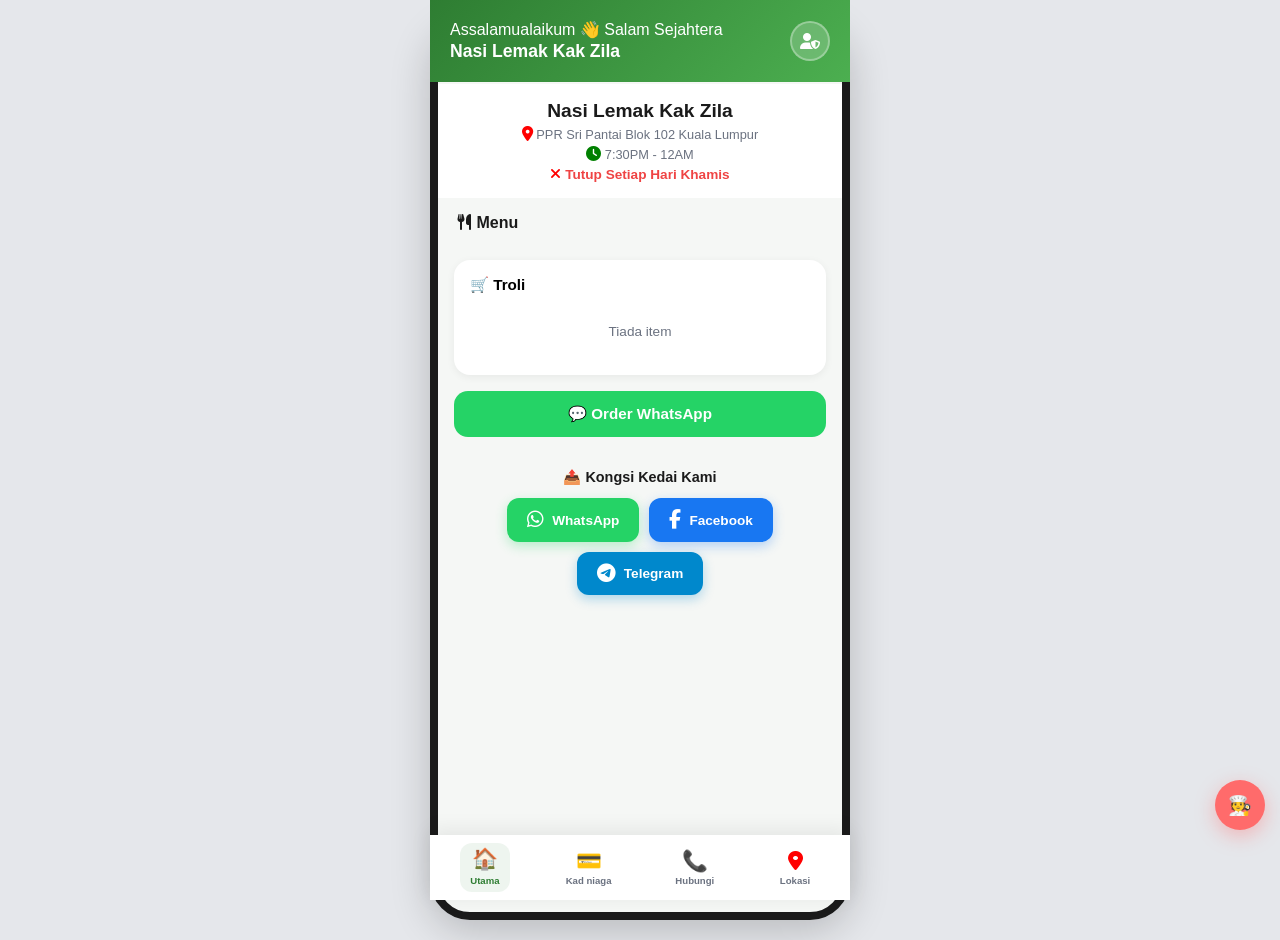
==== commit bf29aac5: "Add initial HTML structure for Nasi Lemak Kak Zila" ====
--- a/index.html
+++ b/index.html
@@ -96,8 +96,8 @@
                 </div>
             </div>
 
-            <!-- ⏰ Waktu Operasi -->
-            <div class="admin-card">
+                        <!-- ⏰ Waktu Operasi -->
+            <div class="admin-card" id="cardWaktuOperasi">
                 <div class="admin-card-title">⏰ Waktu Operasi</div>
                 <div class="hours-grid">
                     <div class="hours-input-group">
@@ -413,4 +413,3 @@
 <script src="script.js" defer></script>
 </body>
 </html>
-
--- a/style.css
+++ b/style.css
@@ -47,26 +47,40 @@
     width: 100%;
     max-width: 420px;
     background: var(--bg);
-    min-height: 100vh;
     height: 100vh;
+    height: 100dvh;
     position: relative;
-    overflow-x: hidden;
-    box-shadow: 0 10px 40px rgba(0, 0, 0, 0.2);
+    overflow: hidden;
+    box-shadow: 0 10px 40px rgba(0,0,0,0.2);
     display: flex;
     flex-direction: column;
 }
 
-/* ===========================
-   4. APP HEADER (STICKY)
+
+.content {
+    flex: 1;
+    overflow-y: auto;
+    padding: 0;
+    padding-bottom: 90px;
+    -webkit-overflow-scrolling: touch;
+}
+
+/* ===========================
+   APP HEADER - FIXED (BUKAN STICKY)
    =========================== */
 .app-header {
     background: linear-gradient(135deg, var(--primary) 0%, var(--primary-light) 100%);
     padding: 20px;
     color: #fff;
     flex-shrink: 0;
-    margin: 0;
-    position: sticky;
+    
+    /* 🔥 GUNA FIXED UNTUK PWA */
+    position: fixed;
     top: 0;
+    left: 50%;
+    transform: translateX(-50%);
+    width: 100%;
+    max-width: 420px;
     z-index: 100;
 }
 
@@ -525,7 +539,18 @@
 .waktu-masa { color: var(--primary); font-weight: 700; }
 
 /* ===========================
-   14. BOTTOM NAVIGATION (STICKY)
+   CONTENT - SCROLL AREA (ADA PADDING TOP)
+   =========================== */
+.content {
+    flex: 1;
+    overflow-y: auto;
+    padding-top: 80px;        /* 🔥 RUANG UNTUK HEADER FIXED */
+    padding-bottom: 70px;     /* 🔥 RUANG UNTUK BOTTOM NAV */
+    -webkit-overflow-scrolling: touch;
+}
+
+/* ===========================
+   BOTTOM NAV - FIXED (BUKAN STICKY)
    =========================== */
 .bottom-nav {
     background: var(--card);
@@ -533,13 +558,38 @@
     display: flex;
     justify-content: space-around;
     align-items: center;
-    box-shadow: 0 -4px 20px rgba(0, 0, 0, 0.08);
+    box-shadow: 0 -4px 20px rgba(0,0,0,0.08);
     flex-shrink: 0;
-    position: sticky;
+    
+    /* 🔥 GUNA FIXED UNTUK PWA */
+    position: fixed;
     bottom: 0;
+    left: 50%;
+    transform: translateX(-50%);
+    width: 100%;
+    max-width: 420px;
     z-index: 100;
 }
 
+/* ===========================
+   MEDIA QUERY - DESKTOP
+   =========================== */
+@media (min-width: 480px) {
+    .phone-frame {
+        min-height: 850px;
+        max-height: 900px;
+        border-radius: 40px;
+        overflow: hidden;
+        border: 8px solid #1A1A1A;
+        margin: 20px auto;
+    }
+    
+    .app-header,
+    .bottom-nav {
+        border-radius: 0; /* Ikut phone-frame */
+    }
+}
+   
 .nav-item {
     display: flex;
     flex-direction: column;
@@ -1190,7 +1240,7 @@
 }
 
 /* ===========================
-   25. IMAGE UPLOAD
+   25. IMAGE UPLOAD (FIXED)
    =========================== */
 .upload-area {
     border: 2px dashed #D1D5DB;
@@ -1209,14 +1259,29 @@
     background: #F0FDF4;
 }
 
-.upload-area.has-image { border-style: solid; border-color: #2E7D32; padding: 8px; }
-
-.upload-icon { font-size: 2rem; margin-bottom: 6px; }
-
-.upload-text { font-size: 0.8rem; color: #6B7280; margin-bottom: 4px; }
-
-.upload-hint { font-size: 0.65rem; color: #9CA3AF; }
-
+.upload-area.has-image { 
+    border-style: solid; 
+    border-color: #2E7D32; 
+    padding: 8px; 
+}
+
+.upload-icon { 
+    font-size: 2rem; 
+    margin-bottom: 6px; 
+}
+
+.upload-text { 
+    font-size: 0.8rem; 
+    color: #6B7280; 
+    margin-bottom: 4px; 
+}
+
+.upload-hint { 
+    font-size: 0.65rem; 
+    color: #9CA3AF; 
+}
+
+/* 🔥 FIX 1: Input file dengan z-index rendah */
 .upload-file-input {
     position: absolute;
     top: 0;
@@ -1225,10 +1290,21 @@
     height: 100%;
     opacity: 0;
     cursor: pointer;
-}
-
-.upload-preview-wrap { display: none; }
-.upload-preview-wrap.show { display: block; }
+    z-index: 1;  /* Di bawah butang X */
+}
+
+/* 🔥 FIX 2: Hide input file bila ada gambar */
+.upload-area.has-image .upload-file-input {
+    display: none;
+}
+
+.upload-preview-wrap { 
+    display: none; 
+}
+
+.upload-preview-wrap.show { 
+    display: block; 
+}
 
 .upload-preview-img {
     width: 100%;
@@ -1238,21 +1314,39 @@
     background: #F3F4F6;
 }
 
+/* 🔥 FIX 3: Butang X dengan z-index tinggi */
 .upload-preview-remove {
     position: absolute;
     top: 4px;
     right: 4px;
-    width: 28px;
-    height: 28px;
+    width: 32px;
+    height: 32px;
     border-radius: 50%;
-    background: rgba(239, 68, 68, 0.9);
-    color: #fff;
-    border: none;
-    font-size: 0.8rem;
+    background: rgba(239, 68, 68, 0.95);
+    color: #fff;
+    border: none;
+    font-size: 1rem;
+    font-weight: bold;
     cursor: pointer;
     display: flex;
     align-items: center;
     justify-content: center;
+    
+    /* Z-index tinggi supaya di atas input file */
+    z-index: 100;
+    pointer-events: auto;
+    transition: all 0.2s ease;
+    box-shadow: 0 2px 8px rgba(0,0,0,0.2);
+}
+
+.upload-preview-remove:hover {
+    background: rgba(220, 38, 38, 1);
+    transform: scale(1.1);
+    box-shadow: 0 4px 12px rgba(220, 38, 38, 0.4);
+}
+
+.upload-preview-remove:active {
+    transform: scale(0.95);
 }
 
 .upload-preview-info {
@@ -1264,8 +1358,14 @@
     color: #6B7280;
 }
 
-.upload-progress { display: none; margin-top: 10px; }
-.upload-progress.show { display: block; }
+.upload-progress { 
+    display: none; 
+    margin-top: 10px; 
+}
+
+.upload-progress.show { 
+    display: block; 
+}
 
 .upload-progress-bar {
     width: 100%;
@@ -1307,7 +1407,10 @@
     background: #E5E7EB;
 }
 
-.url-input-wrap { display: flex; gap: 6px; }
+.url-input-wrap { 
+    display: flex; 
+    gap: 6px; 
+}
 
 .url-input-wrap input {
     flex: 1;
@@ -1319,7 +1422,9 @@
     outline: none;
 }
 
-.url-input-wrap input:focus { border-color: #2E7D32; }
+.url-input-wrap input:focus { 
+    border-color: #2E7D32; 
+}
 
 .url-input-wrap button {
     padding: 10px 14px;
@@ -1330,4 +1435,15 @@
     font-size: 0.8rem;
     cursor: pointer;
     white-space: nowrap;
-}
+    transition: all 0.2s;
+}
+
+.url-input-wrap button:hover {
+    background: #3367D6;
+    transform: translateY(-1px);
+}
+
+.url-input-wrap button:active {
+    transform: translateY(0);
+}
+
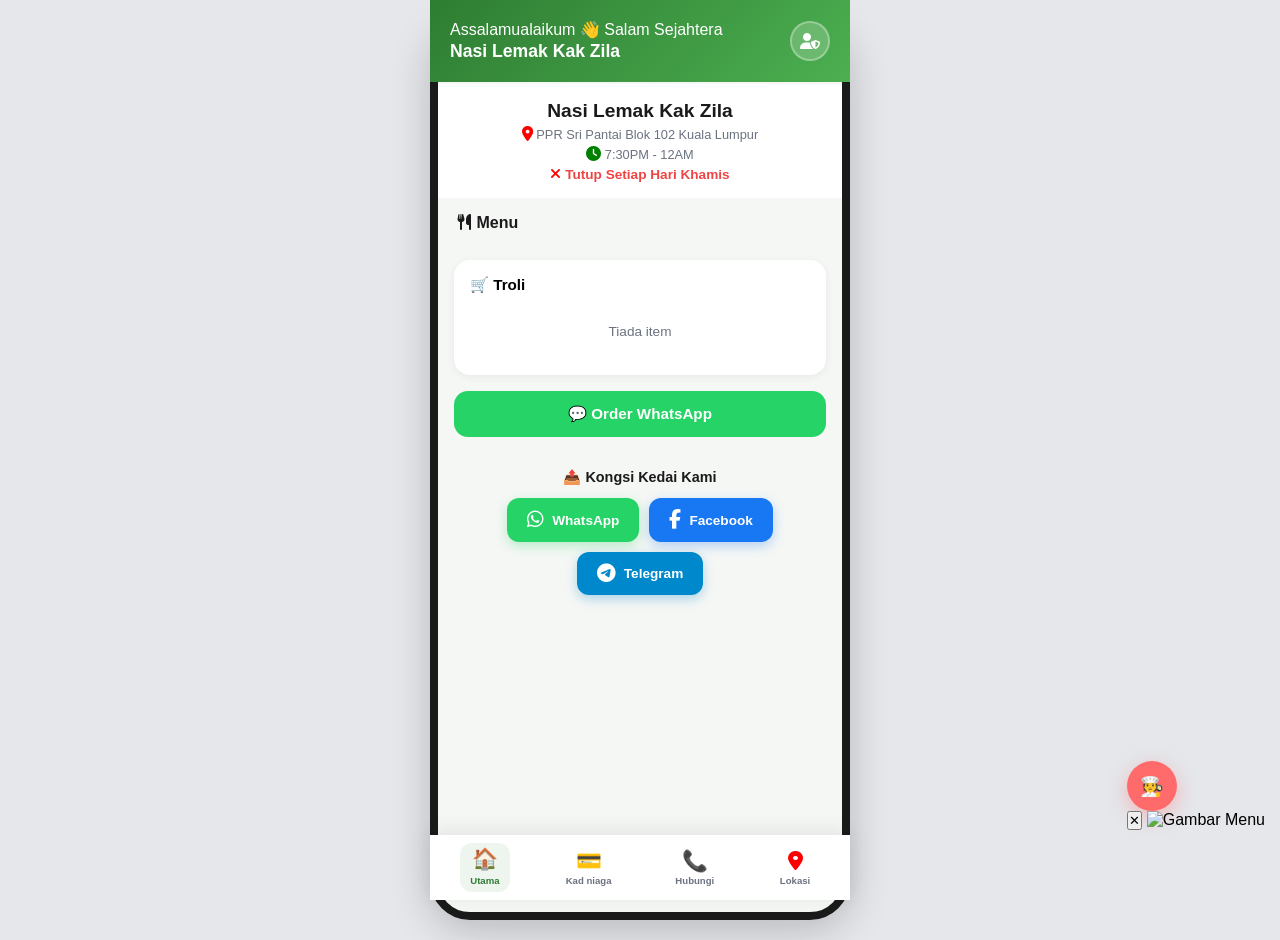
==== commit d9300312: "Update index.html" ====
--- a/index.html
+++ b/index.html
@@ -409,7 +409,18 @@
             <button onclick="sendMessage()"><i class="fas fa-arrow-up"></i></button>
         </div>
     </div>
+
+<!-- ==============================================
+     LIGHTBOX GAMBAR MENU
+     ============================================== -->
+<div id="imageLightbox" class="lightbox-overlay" onclick="closeLightbox(event)">
+    <div class="lightbox-content">
+        <button class="lightbox-close" onclick="closeLightbox(event)">✕</button>
+        <img id="lightboxImage" src="" alt="Gambar Menu">
+        <div id="lightboxCaption" class="lightbox-caption"></div>
+    </div>
 </div>
+    
 <script src="script.js" defer></script>
 </body>
 </html>
--- a/style.css
+++ b/style.css
@@ -1446,4 +1446,3 @@
 .url-input-wrap button:active {
     transform: translateY(0);
 }
-
